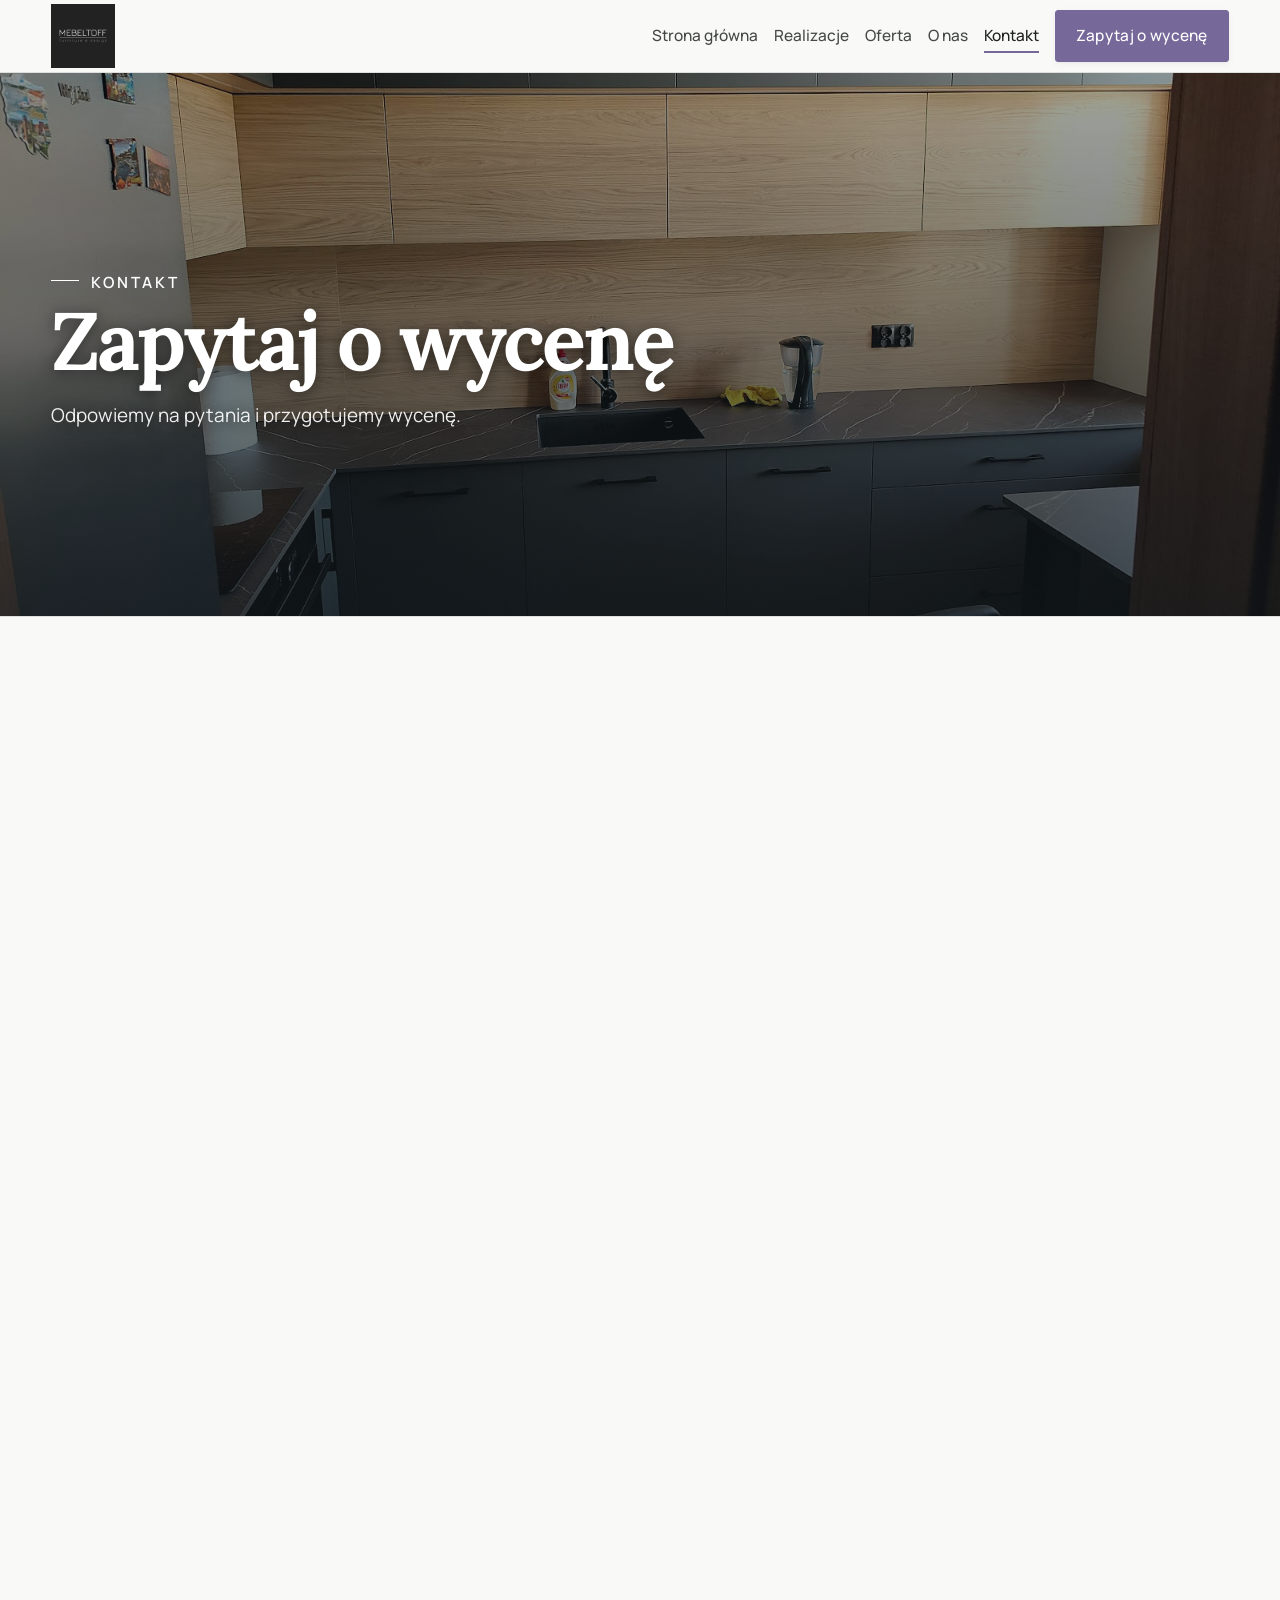
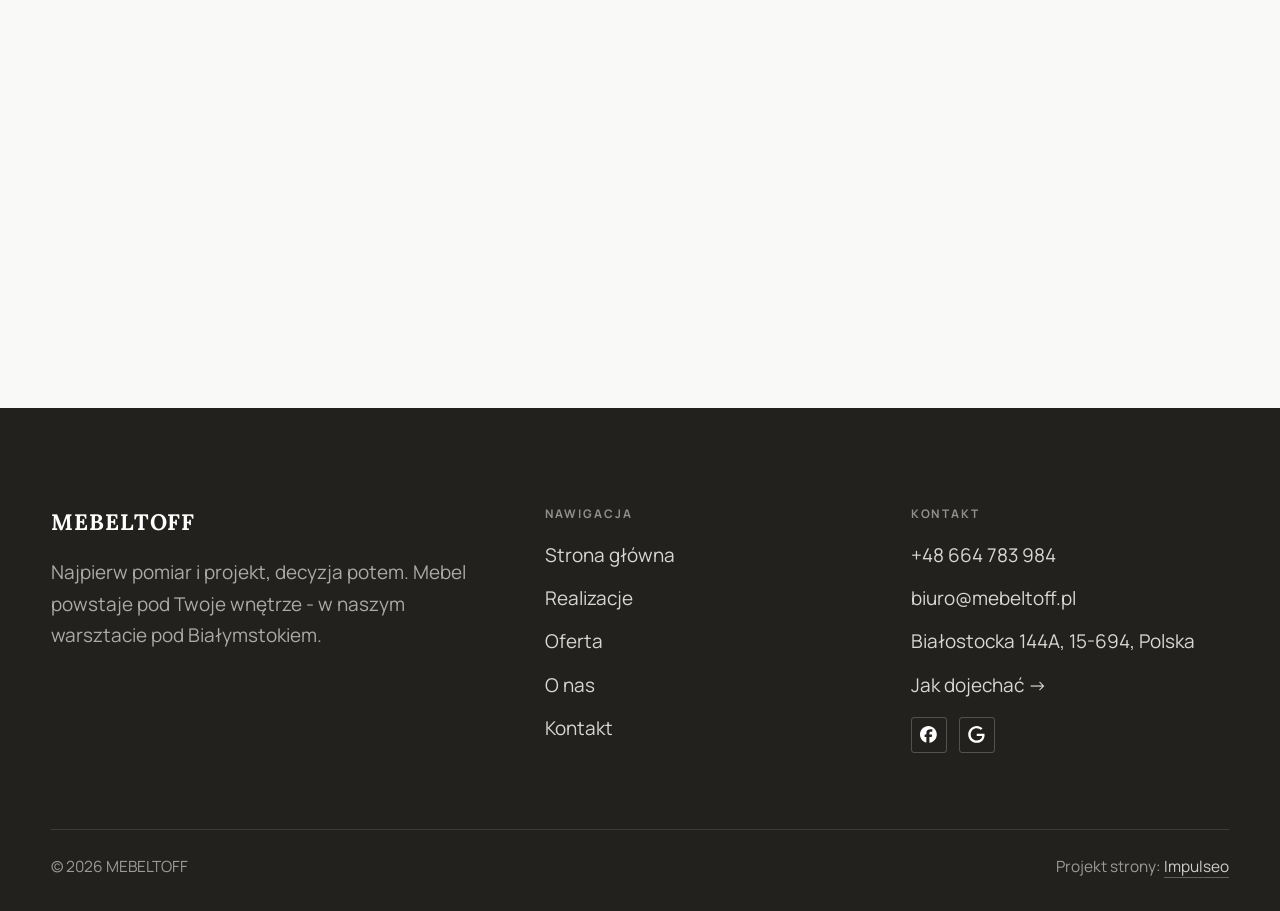
==== kontakt.html @ 390c5286 "Strona demo: mebeltoff" ====
<!DOCTYPE html>
<html lang="pl">
<head>
<meta charset="UTF-8">
<meta name="viewport" content="width=device-width, initial-scale=1.0">
<title>Kontakt - MEBELTOFF</title>
<meta name="description" content="Kontakt MEBELTOFF - Białostocka 144A, 15-694, Polska">
<link rel="canonical" href="https://kris20032.github.io/mebeltoff/kontakt.html">
<meta name="robots" content="noindex, nofollow">
<meta property="og:type" content="website">
<meta property="og:locale" content="pl_PL">
<meta property="og:site_name" content="MEBELTOFF">
<meta property="og:title" content="Kontakt - MEBELTOFF">
<meta property="og:description" content="Kontakt MEBELTOFF - Białostocka 144A, 15-694, Polska">
<meta property="og:url" content="https://kris20032.github.io/mebeltoff/kontakt.html">
<meta property="og:image" content="https://kris20032.github.io/mebeltoff/img/og.jpg">
<meta property="og:image:width" content="1200">
<meta property="og:image:height" content="630">
<meta name="twitter:card" content="summary_large_image">
<link rel="preconnect" href="https://fonts.googleapis.com">
<link rel="preconnect" href="https://fonts.gstatic.com" crossorigin>
<link href="https://fonts.googleapis.com/css2?family=Lora:wght@500;600;700&family=Manrope:wght@400;500;600&display=swap" rel="stylesheet">
<link rel="stylesheet" href="assets/styles.css?v=97962c90">
</head>
<body>

<header class="nav">
  <div class="wrap nav-inner">
    <a class="brand brand-has-logo" href="index.html"><img class="brand-logo" src="img/logo.jpg" alt="MEBELTOFF" width="720" height="720" decoding="async"></a>
    <nav class="nav-links">
      <a href="index.html">Strona główna</a>
      <a href="realizacje.html">Realizacje</a>
      <a href="oferta.html">Oferta</a>
      <a href="o-nas.html">O nas</a>
      <a href="kontakt.html" class="active" aria-current="page">Kontakt</a>
      <a href="kontakt.html" class="btn btn-accent">Zapytaj o wycenę</a>
    </nav>
    <button class="nav-toggle" aria-label="Menu"><span></span><span></span><span></span></button>
  </div>
</header>

<main>
<section class="pagehead">
  <img src="img/g2.jpg" alt="MEBELTOFF - Zapytaj o wycenę" width="1600" height="1200" decoding="async">
  <div class="wrap">
    <span class="eyebrow">Kontakt</span>
    <h1>Zapytaj o wycenę</h1>
    <p>Odpowiemy na pytania i przygotujemy wycenę.</p>
  </div>
</section>
<section>
  <div class="wrap contact-grid">
    <div class="reveal">
      <span class="eyebrow">Dane kontaktowe</span>
      <h2 style="margin:var(--space-4) 0 var(--space-6)">MEBELTOFF</h2>
      <div class="info-list">
        <div class="info-row"><div class="ic"><svg class="ico-tel" width="16" height="16" viewBox="0 0 24 24" fill="none" aria-hidden="true"><path d="M6.6 10.8a15.5 15.5 0 0 0 6.6 6.6l2.2-2.2a1 1 0 0 1 1-.24 11.4 11.4 0 0 0 3.6.58 1 1 0 0 1 1 1V20a1 1 0 0 1-1 1A17 17 0 0 1 3 4a1 1 0 0 1 1-1h3.5a1 1 0 0 1 1 1c0 1.25.2 2.46.58 3.6a1 1 0 0 1-.25 1l-2.23 2.2Z" fill="currentColor"/></svg></div><div><div class="lbl">Telefon</div><a class="val" href="tel:+48664783984">+48 664 783 984</a></div></div>
        <div class="info-row"><div class="ic"><svg class="ico-mail" width="16" height="16" viewBox="0 0 24 24" fill="none" aria-hidden="true"><rect x="3.2" y="5.5" width="17.6" height="13" rx="1.6" stroke="currentColor" stroke-width="1.6"/><path d="M4 7l8 6 8-6" stroke="currentColor" stroke-width="1.6" stroke-linecap="round" stroke-linejoin="round"/></svg></div><div><div class="lbl">E-mail</div><a class="val" href="mailto:biuro@mebeltoff.pl">biuro@mebeltoff.pl</a></div></div>
        <div class="info-row"><div class="ic"><svg class="ico-pin" width="16" height="16" viewBox="0 0 24 24" fill="none" aria-hidden="true"><path d="M12 21s7-6.1 7-11.5A7 7 0 0 0 5 9.5C5 14.9 12 21 12 21Z" stroke="currentColor" stroke-width="1.6" fill="none"/><circle cx="12" cy="9.5" r="2.4" fill="currentColor"/></svg></div><div><div class="lbl">Adres</div><div class="val">Białostocka 144A, 15-694, Polska</div></div></div>
        <div class="info-row"><div class="ic"><svg class="ico-clock" width="16" height="16" viewBox="0 0 24 24" fill="none" aria-hidden="true"><circle cx="12" cy="12" r="8.2" stroke="currentColor" stroke-width="1.6"/><path d="M12 7.5V12l3.2 1.9" stroke="currentColor" stroke-width="1.6" stroke-linecap="round"/></svg></div><div><div class="lbl">Godziny</div><div class="val" style="font-weight:500">Poniedziałek-piątek 8:00-15:00</div></div></div>
      </div>
    </div>
    <div class="reveal">
      <form class="form" action="https://formsubmit.co/biuro@mebeltoff.pl" method="POST">
        <input type="hidden" name="_subject" value="Zapytanie ze strony MEBELTOFF">
        <input type="hidden" name="_captcha" value="false">
        <input type="hidden" name="_template" value="table">
        <div class="fld"><label for="name">Imię / firma</label><input id="name" name="name" type="text" placeholder="np. Jan Kowalski" required></div>
        <div class="fld"><label for="email">E-mail</label><input id="email" name="email" type="email" placeholder="adres@email.pl" required></div>
        <div class="fld"><label for="phone">Telefon</label><input id="phone" name="phone" type="tel" placeholder="+48 ..."></div>
        <div class="fld"><label for="msg">Czego dotyczy zapytanie?</label><textarea id="msg" name="message" placeholder="Napisz krótko, w czym możemy pomóc" required></textarea></div>
        <button type="submit" class="btn btn-accent" style="width:100%;justify-content:center">Wyślij zapytanie <span class="arr">→</span></button>
        <p class="note">Wiadomość trafi bezpośrednio do nas. Można też zadzwonić: +48 664 783 984.</p>
      </form>
    </div>
  </div>
</section>
<section style="padding-top:0">
  <div class="wrap reveal">
    <iframe class="map" title="MEBELTOFF - Białystok" src="https://maps.google.com/maps?q=53.1733122%2C23.0428555&z=15&output=embed" loading="lazy" referrerpolicy="no-referrer-when-downgrade"></iframe>
  </div>
</section>
</main>

<footer>
  <div class="wrap">
    <div class="foot-grid">
      <div class="foot-brand">
        <div class="name">MEBELTOFF</div>
        <p>Najpierw pomiar i projekt, decyzja potem. Mebel powstaje pod Twoje wnętrze - w naszym warsztacie pod Białymstokiem.</p>
      </div>
      <div class="foot-col">
        <h4>Nawigacja</h4>
        <a href="index.html">Strona główna</a>
        <a href="realizacje.html">Realizacje</a>
        <a href="oferta.html">Oferta</a>
        <a href="o-nas.html">O nas</a>
        <a href="kontakt.html">Kontakt</a>
      </div>
      <div class="foot-col">
        <h4>Kontakt</h4>
        <a href="tel:+48664783984">+48 664 783 984</a>
        <a href="mailto:biuro@mebeltoff.pl">biuro@mebeltoff.pl</a>
        <p>Białostocka 144A, 15-694, Polska</p>
        <a href="https://maps.google.com/?cid=5600760773801730535&g_mp=Cidnb29nbGUubWFwcy5wbGFjZXMudjEuUGxhY2VzLlNlYXJjaFRleHQQAhgEIAA" target="_blank" rel="noopener">Jak dojechać →</a>
      <div class="foot-soc">
        <a class="soc" href="https://www.facebook.com/Mebeltoff/" target="_blank" rel="noopener" aria-label="Facebook - MEBELTOFF"><svg viewBox="0 0 24 24" aria-hidden="true" focusable="false"><path d="M9.101 23.691v-7.98H6.627v-3.667h2.474v-1.58c0-4.085 1.848-5.978 5.858-5.978.401 0 .955.042 1.468.103a8.68 8.68 0 0 1 1.141.195v3.325a8.623 8.623 0 0 0-.653-.036 26.805 26.805 0 0 0-.733-.009c-.707 0-1.259.096-1.675.309a1.686 1.686 0 0 0-.679.622c-.258.42-.374.995-.374 1.752v1.297h3.919l-.386 2.103-.287 1.564h-3.246v8.245C19.396 23.238 24 18.179 24 12.044c0-6.627-5.373-12-12-12s-12 5.373-12 12c0 5.628 3.874 10.35 9.101 11.647Z" fill="currentColor"/></svg></a>
        <a class="soc" href="https://maps.google.com/?cid=5600760773801730535&g_mp=Cidnb29nbGUubWFwcy5wbGFjZXMudjEuUGxhY2VzLlNlYXJjaFRleHQQAhgEIAA" target="_blank" rel="noopener" aria-label="Google - MEBELTOFF"><svg viewBox="0 0 24 24" aria-hidden="true" focusable="false"><path d="M12.48 10.92v3.28h7.84c-.24 1.84-.853 3.187-1.787 4.133-1.147 1.147-2.933 2.4-6.053 2.4-4.827 0-8.6-3.893-8.6-8.72s3.773-8.72 8.6-8.72c2.6 0 4.507 1.027 5.907 2.347l2.307-2.307C18.747 1.44 16.133 0 12.48 0 5.867 0 .307 5.387.307 12s5.56 12 12.173 12c3.573 0 6.267-1.173 8.373-3.36 2.16-2.16 2.84-5.213 2.84-7.667 0-.76-.053-1.467-.173-2.053H12.48z" fill="currentColor"/></svg></a>
      </div>
      </div>
    </div>
    <div class="foot-bot">
      <span>© 2026 MEBELTOFF</span>
      <span>Projekt strony: <a class="foot-credit" href="https://impulseo.pl" target="_blank" rel="noopener">Impulseo</a></span>
    </div>
  </div>
</footer>
<div class="sticky-reserve"><a class="sr-book" href="kontakt.html">Zapytaj o wycenę</a><a class="sr-call" href="tel:+48664783984" aria-label="Zadzwoń"><svg class="ico-tel" width="16" height="16" viewBox="0 0 24 24" fill="none" aria-hidden="true"><path d="M6.6 10.8a15.5 15.5 0 0 0 6.6 6.6l2.2-2.2a1 1 0 0 1 1-.24 11.4 11.4 0 0 0 3.6.58 1 1 0 0 1 1 1V20a1 1 0 0 1-1 1A17 17 0 0 1 3 4a1 1 0 0 1 1-1h3.5a1 1 0 0 1 1 1c0 1.25.2 2.46.58 3.6a1 1 0 0 1-.25 1l-2.23 2.2Z" fill="currentColor"/></svg></a></div>
<div class="demo-wazne" data-do="2026-11-24" data-cykl="3" hidden><svg class="dw-ico" width="13" height="13" viewBox="0 0 24 24" fill="none" aria-hidden="true"><circle cx="12" cy="12" r="8.6" stroke="currentColor" stroke-width="1.8"/><path d="M12 7.2V12l3.3 2" stroke="currentColor" stroke-width="1.8" stroke-linecap="round"/></svg><span class="dw-txt"></span></div>

<script src="assets/main.js"></script>
</body>
</html>
---- assets/styles.css ----
/* ============================================================
   STOLBASZ — premium, architektoniczny B2B fit-out
   Jasna paleta, zero brązu. System wg premium-web-craft.
   Projekt strony: Impulseo (impulseo.pl)
   ============================================================ */

:root{
  /* PALETA — jasna, architektoniczna, chłodna */
  --paper:#F3F1EC;          /* główne tło */
  --paper-2:#E6E3DB;        /* sekcje alternatywne (chłodny jasny szary) */
  --paper-3:#E6E3DB;        /* delikatne wypełnienia */
  --ink:#23211E;            /* tekst główny — chłodny grafit */
  --ink-soft:#43403A;       /* nagłówki drugorzędne */
  --muted:#87837A;          /* tekst poboczny */
  --line:rgba(35,33,30,.12);/* hairline */
  --accent:#8A6B3C;         /* stonowany petrol-slate — jedyny akcent */
  --accent-d:#6E5430;
  --accent-soft:rgba(138,107,60,.10);
  --dark:#23211E;           /* sekcje ciemne (stopka/CTA) */

  /* HOVER ZDJĘĆ — JEDEN standard dla całego silnika (decyzja K. 04.08.2026, artefakt z wariantami).
     AKTUALNE (K.+Szymon 09.08.2026, wybór z artefaktu 6 wariantów): zoom 1.05 przy 1.4s -
     przy tak długim czasie mocniejszy kadr NIE skacze, tylko „oddycha". Poprzedni standard
     (1.02 / .55s z 04.08) odbierany jako dynamiczny i szybki.
     Spoczynek lekko przygaszony, ale TYLKO tam, gdzie jest mysz (@media hover:hover) —
     na telefonie zdjęcia zostają w pełnej jasności. */
  --img-zoom:1.05;                   /* K.+Szymon 09.08: wariant F z artefaktu porównawczego */
  --img-rest:brightness(.95) saturate(.99);
  --img-hot:brightness(1.06) saturate(1.05);
  --img-dur:1.4s;                    /* K.+Szymon 09.08 (wariant F): powoli = elegancko */
  --img-ease:cubic-bezier(.16,.84,.44,1);  /* miękki ogon, efekt „oddychania" */

  /* ODSTĘPY — skala 4/8 */
  --space-1:4px; --space-2:8px; --space-3:12px; --space-4:16px; --space-5:24px;
  --space-6:32px; --space-7:48px; --space-8:64px; --space-9:96px; --space-10:128px;

  /* TYPOGRAFIA — fluid clamp() (skala podbita 16.07.2026: większe, czytelniejsze litery — uwaga Adama) */
  --text-sm:clamp(.9rem,.87rem + .12vw,1rem);
  --text-base:clamp(1.08rem,1.04rem + .18vw,1.2rem);
  --text-lg:clamp(1.24rem,1.15rem + .34vw,1.44rem);
  --text-h3:clamp(1.34rem,1.22rem + .55vw,1.66rem);
  --text-h2:clamp(2.1rem,1.66rem + 2.1vw,3.1rem);
  --text-h1:clamp(2.9rem,2.1rem + 4vw,5.1rem);

  /* PROMIENIE — architektoniczne, raczej ostre */
  --r-sm:3px; --r-md:6px; --r-lg:10px;

  /* RUCH */
  --ease:cubic-bezier(.25,.46,.45,.94); --dur:.24s;

  /* CIENIE — miękkie, warstwowe */
  --sh-sm:0 1px 2px rgba(16,24,32,.04), 0 2px 8px rgba(16,24,32,.05);
  --sh-md:0 2px 6px rgba(16,24,32,.05), 0 12px 28px -8px rgba(16,24,32,.12);
  --sh-lg:0 6px 14px rgba(16,24,32,.07), 0 26px 56px -18px rgba(16,24,32,.22);

  --hairline:1px solid var(--line);

  --font-display:'Lora',serif;
  --font-body:'Manrope',sans-serif;
}

*{box-sizing:border-box;margin:0;padding:0}
html{scroll-behavior:smooth}
body{
  font-family:var(--font-body);
  font-size:var(--text-base);
  line-height:1.65;
  color:var(--ink);
  background:var(--paper);
  -webkit-font-smoothing:antialiased;
  text-rendering:optimizeLegibility;
}
img{max-width:100%;height:auto;display:block}  /* height:auto = width/height z atrybutów trzyma proporcje (TOP#12) */
a{color:inherit;text-decoration:none}

.wrap{width:min(92%,1180px);margin-inline:auto}
section{padding-block:clamp(52px,6.5vw,96px)}

h1,h2,h3{font-family:var(--font-display);font-weight:700;line-height:1.08;letter-spacing:-.02em;color:var(--ink)}
h1{font-size:var(--text-h1);letter-spacing:-.035em}
h2{font-size:var(--text-h2);letter-spacing:-.025em}
h3{font-size:var(--text-h3)}
/* MIARA — długość wiersza. WCAG 2.2 SC 1.4.8: max 80 znaków; Butterick: 45–90.
   68ch daje realnie 72–78 znaków polskiego tekstu, czyli z zapasem pod granicą.
   Wcześniej limit miał TYLKO <p> — <li>, <blockquote> i <dd> nie miały żadnego,
   i to jedyny powód, dla którego 23 bloki na dwóch oddanych stronach jadą po
   83–106 znaków w wierszu (pomiar 07.08.2026, bramka `miara`).
   ⚠️ Listy i definicje ograniczamy TYLKO bez klasy: `ul`/`ol` z klasą to u nas
   układ (siatki kafli, menu), a nie tekst ciągły — tam miarę wyznacza układ. */
/* 60ch, nie 68ch (K. 10.08): po zmianie fontów na węższe kroje (DM Sans i spółka)
   w 68ch mieściło się ~90 znaków - bramka pikselowa słusznie zgłaszała przekroczenie
   granicy 80. Pomiar na żywej przeglądarce: 60ch = 90 znaków, 53ch = ~78 znaków, czyli normę WCAG 1.4.8. */
:root{ --miara:53ch }
p{max-width:min(100%,var(--miara))}
blockquote,
ul:not([class])>li, ol:not([class])>li,
dl:not([class])>dd{max-width:min(100%,var(--miara))}

/* ⚠️ Świadomie BEZ wyjątku `.tile p,.card p,.svc p{max-width:none}`, choć nasuwa się sam:
   te akapity BYŁY już ograniczone (stare `p{max-width:65ch}`), więc „wyjątek" nie odblokowałby
   niczego nowego — tylko ROZLUŹNIŁ stan sprzed zmiany na wszystkich demach naraz.
   `figcaption` żadna z reguł wyżej nie dotyczy, więc też nie potrzebuje zwolnienia. */

/* ŁAMANIE. `balance` wyrównuje długości wierszy w nagłówku, `pretty` pilnuje ostatniego
   wiersza akapitu, żeby nie został w nim jeden wyraz. Obsługiwane od Chrome 117 /
   Safari 17.5; starsze przeglądarki po prostu ignorują tę własność.
   `text-wrap:pretty` nie występowało dotąd ANI RAZ w silniku ani w repo klientów. */
h1,h2,h3,.lead,.lede{text-wrap:balance}
p,li,blockquote,dd{text-wrap:pretty}

.eyebrow{
  font-family:var(--font-body);
  font-size:var(--text-sm);
  font-weight:600;
  letter-spacing:.18em;
  text-transform:uppercase;
  color:var(--accent);
  display:inline-flex;align-items:center;gap:var(--space-3);
}
/* flex:none + margin-top = kreska trzyma się PIERWSZEJ linii. Wcześniej align-items:center
   centrowało ją względem całego bloku i przy zawinięciu (długi kicker typu
   „…WNĘTRZ · LESZNO · OD 2019") druga linia lądowała z brzydkim wcięciem. */
.eyebrow{align-items:flex-start}
.eyebrow>*,.eyebrow{text-wrap:balance}   /* dlugi kicker lamal sie na sierote typu samo „2019" w drugiej linii */
.eyebrow::before{content:"";width:28px;height:1px;background:var(--accent);display:inline-block;flex:none;margin-top:.62em}

.muted{color:var(--muted)}
.lead{font-size:var(--text-lg);line-height:1.55;color:var(--ink-soft);max-width:50ch}

/* ---------- BUTTONS ---------- */
.btn{
  display:inline-flex;align-items:center;gap:var(--space-2);
  font-weight:600;font-size:var(--text-sm);letter-spacing:.02em;
  padding:var(--space-4) var(--space-6);
  border-radius:var(--r-sm);
  transition:transform var(--dur) var(--ease),box-shadow var(--dur) var(--ease),background var(--dur) var(--ease);
  cursor:pointer;border:1px solid transparent;
}
.btn-accent{background:var(--accent);color:#fff;box-shadow:var(--sh-sm)}
.btn-accent:hover{background:var(--accent-d);transform:translateY(-2px);box-shadow:var(--sh-md)}
.btn-accent:active{transform:translateY(0);box-shadow:var(--sh-sm)}
.btn-ghost{background:transparent;color:var(--ink);border-color:var(--line)}
.btn-ghost:hover{border-color:var(--accent);color:var(--accent);transform:translateY(-2px)}
.btn-light{background:#fff;color:var(--ink);box-shadow:var(--sh-sm)}
.btn-light:hover{transform:translateY(-2px);box-shadow:var(--sh-md)}
.btn .arr{transition:transform var(--dur) var(--ease)}
.btn:hover .arr{transform:translateX(4px)}

/* ---------- NAV ---------- */
.nav{
  position:sticky;top:0;z-index:50;
  background:color-mix(in srgb,var(--paper) 88%,transparent);
  backdrop-filter:saturate(140%) blur(10px);
  border-bottom:var(--hairline);
}
.nav-inner{display:flex;align-items:center;justify-content:space-between;gap:var(--space-5);height:72px}
/* ANTY-NACHODZENIE (K. 05.08.2026): długa nazwa firmy + przycisk z pełnym numerem nie mieściły się w pasku
   i flex ściskał linki PONIŻEJ ich treści - "Kontakt" wchodził na ramkę "Zadzwoń +48 ...". Teraz ustępuje
   nazwa marki (skrót wielokropkiem), a menu i przycisk nigdy się nie kurczą ani nie zachodzą na siebie. */
.brand{display:flex;flex-direction:column;line-height:1;min-width:0;flex:0 1 auto}
.brand .name{font-family:var(--font-display);font-weight:800;font-size:1.35rem;letter-spacing:.04em;white-space:nowrap;overflow:hidden;text-overflow:ellipsis}
.brand .sub{font-size:.62rem;letter-spacing:.34em;text-transform:uppercase;color:var(--muted);margin-top:5px;white-space:nowrap;overflow:hidden;text-overflow:ellipsis}
.nav-links{display:flex;align-items:center;gap:var(--space-6);flex:0 0 auto}
.nav-links a{font-size:var(--text-sm);font-weight:500;color:var(--ink-soft);position:relative;padding-block:4px;white-space:nowrap;transition:color var(--dur) var(--ease)}
.nav-links a::after{content:"";position:absolute;left:0;bottom:0;width:0;height:1.5px;background:var(--accent);transition:width var(--dur) var(--ease)}
.nav-links a:hover,.nav-links a.active{color:var(--ink)}
.nav-links a:hover::after,.nav-links a.active::after{width:100%}
.nav-links .btn{padding:var(--space-2) var(--space-5)}
/* przyciski w nav: właściwy kolor (przebij .nav-links a) + bez podkreślenia */
.nav-links a.btn-accent{color:#fff}
.nav-links a.btn-ghost,.nav-links a.btn-light{color:var(--ink)}
/* CTA w pasku: NIE podkreślenie spod linków menu, ale ten sam przelatujący błysk,
   co na wszystkich innych przyciskach (zgłoszenie K. 13.08.2026 - „na hero jest efekt
   światła przechodzącego przez przycisk, na navbarze go nie ma, a mają być identyczne").
   Reguła `.nav-links a::after` jest silniejsza od `.btn::after`, więc trzeba jej
   geometrię wyzerować i wpisać połysk z nazwy - samo `display:none` gasiło efekt. */
.nav-links a.btn::after{
  display:block;content:"";position:absolute;inset:0;z-index:-1;pointer-events:none;
  width:auto;height:auto;border-radius:inherit;   /* kasuje geometrię podkreślenia (width:0;height:1.5px) */
  background:linear-gradient(100deg,transparent 32%,rgba(255,255,255,.20) 50%,transparent 68%);
  translate:-120% 0}
@media (prefers-reduced-motion:no-preference){
  .nav-links a.btn:hover::after{translate:120% 0;transition:translate .75s var(--mt-ease,cubic-bezier(.16,.84,.44,1))}
}
.nav-toggle{display:none;background:none;border:none;cursor:pointer;flex-direction:column;gap:5px;padding:8px}
.nav-toggle span{width:24px;height:2px;background:var(--ink);transition:var(--dur)}
/* Ciasny zakres MIĘDZY menu mobilnym a pełnym pulpitem: zbijamy odstępy i nazwę marki,
   żeby wszystko zmieściło się naturalnie, zanim w ogóle dojdzie do skracania wielokropkiem. */
@media(max-width:1280px) and (min-width:921px){
  .nav-links{gap:var(--space-4)}
  .nav-links .btn{padding:var(--space-2) var(--space-4)}
  .brand .name{font-size:1.15rem}
}

/* ---------- HERO (split) ---------- */
.hero{position:relative;overflow:hidden;border-bottom:var(--hairline)}
.hero-grid{display:grid;grid-template-columns:1.05fr .95fr;gap:clamp(24px,4vw,60px);align-items:center;
  padding-block:clamp(36px,4.5vw,64px)}
.hero-copy .eyebrow{margin-bottom:var(--space-5)}
.hero-copy h1{margin-bottom:var(--space-5)}
.hero-copy .lead{margin-bottom:var(--space-7)}
.hero-actions{display:flex;flex-wrap:wrap;gap:var(--space-4)}
.hero-art{position:relative;aspect-ratio:4/3;border-radius:var(--r-lg);overflow:hidden;box-shadow:var(--sh-lg)}
.hero-art img{width:100%;height:100%;object-fit:cover}
.hero-art::after{content:"";position:absolute;inset:0;background:linear-gradient(180deg,transparent 55%,rgba(18,24,28,.28))}
.hero-badge{position:absolute;left:var(--space-5);bottom:var(--space-5);z-index:2;
  background:rgba(252,252,251,.94);backdrop-filter:blur(4px);
  border-radius:var(--r-md);padding:var(--space-4) var(--space-5);box-shadow:var(--sh-md);max-width:78%}
.hero-badge strong{display:block;font-family:var(--font-display);font-size:1rem;letter-spacing:-.01em}
.hero-badge span{font-size:var(--text-sm);color:var(--muted)}

/* ---------- HERO duży / kinowy (strona główna) ---------- */
.hero-cine{position:relative;min-height:clamp(560px,82vh,840px);min-height:clamp(560px,82svh,840px);display:flex;align-items:center;overflow:hidden;border-bottom:var(--hairline)}
.hero-cine>img{position:absolute;inset:0;width:100%;height:100%;object-fit:cover;z-index:0}
.hero-cine::after{content:"";position:absolute;inset:0;z-index:1;
  background:linear-gradient(95deg,rgba(13,18,23,.86) 0%,rgba(13,18,23,.64) 32%,rgba(13,18,23,.24) 62%,rgba(13,18,23,.04) 100%)}
.hero-cine .wrap{position:relative;z-index:2;padding-block:var(--space-8)}
.hero-cine .hero-copy{max-width:660px}
.hero-cine .eyebrow{color:#fff;margin-bottom:var(--space-5)}
.hero-cine .eyebrow::before{background:#fff}
.hero-cine h1{color:#fff;margin-bottom:var(--space-5);font-size:clamp(2.9rem,2rem + 4.4vw,5.2rem);text-wrap:balance}
.hero-cine .lead{color:rgba(255,255,255,.92);max-width:48ch;margin-bottom:var(--space-7)}
.hero-cine .hero-actions{display:flex;flex-wrap:wrap;gap:var(--space-4)}
/* NISKIE OKNO (laptop z dokiem i paskami przeglądarki ma ~700-780 px wysokości widoku):
   H1 do 5.2rem + długi lead nie mieściły się i przyciski wypadały POD krawędź ekranu -
   klient widział stronę bez ani jednego CTA. Skalujemy w dół, zamiast przycinać treść. */
@media(min-width:821px) and (max-height:820px){
  .hero-cine{min-height:clamp(520px,94svh,780px)}
  .hero-cine .wrap{padding-block:var(--space-6)}
  .hero-cine h1{font-size:clamp(2.2rem,1.5rem + 2.6vw,3.6rem);margin-bottom:var(--space-4)}
  .hero-cine .eyebrow{margin-bottom:var(--space-4)}
  .hero-cine .lead{margin-bottom:var(--space-5);max-width:44ch}
}
@media(max-width:680px){
  .hero-cine{min-height:clamp(520px,76vh,640px);min-height:clamp(520px,76svh,640px);align-items:flex-end}
  .hero-cine::after{background:linear-gradient(0deg,rgba(13,18,23,.9) 6%,rgba(13,18,23,.45) 55%,rgba(13,18,23,.25) 100%)}
  .hero-cine .wrap{padding-bottom:var(--space-9)}
  /* TELEFON (~90% oglądających): lead potrafił zająć 8 linii i zepchnąć CTA poza pierwszy ekran.
     Zwężamy interlinię i skalę - treści nie ucinamy, bo to ona sprzedaje. */
  .hero-cine .lead{font-size:.98rem;line-height:1.5;margin-bottom:var(--space-5)}
  .hero-cine .eyebrow{font-size:.72rem;letter-spacing:.13em;margin-bottom:var(--space-4)}
  .hero-cine .eyebrow::before{width:20px}
  .hero-cine h1{margin-bottom:var(--space-4)}
}

/* full-bleed hero variant (podstrony) */
.pagehead{position:relative;min-height:46vh;min-height:46svh;display:flex;align-items:flex-end;overflow:hidden;border-bottom:var(--hairline)}
.pagehead img{position:absolute;inset:0;width:100%;height:100%;object-fit:cover}
/* 10.08.2026 (decyzja K.): mocniejsze przyciemnienie + cień pod tekstem. Bramka mierzyła na
   nagłówkach podstron 3,38-3,43:1 przy wymaganych 4,5 — jasne zdjęcie (hala, śnieg, niebo)
   podchodziło pod biały tekst. Zdjęcia klientów są różne, więc kontrast musi dawać WARSTWA,
   a nie szczęśliwy dobór kadru. */
.pagehead::after{content:"";position:absolute;inset:0;background:linear-gradient(180deg,rgba(18,24,28,.40),rgba(18,24,28,.76))}
.pagehead .wrap{position:relative;z-index:2;padding-block:var(--space-9);color:#fff}
.pagehead h1{color:#fff;max-width:18ch;text-shadow:0 2px 16px rgba(0,0,0,.55)}
.pagehead .eyebrow{color:#fff}
.pagehead .eyebrow::before{background:#fff}
.pagehead p{color:rgba(255,255,255,.92);margin-top:var(--space-4);max-width:54ch;text-shadow:0 1px 12px rgba(0,0,0,.5)}

/* ---------- STRIP (pasek skrótów / liczby) ---------- */
.strip{background:var(--dark);color:#fff}
/* PASEK HASEŁ — standard 04.08.2026 (decyzja K.): 5 haseł w JEDNYM rzędzie, tekst WYŚRODKOWANY,
   węższe marginesy boczne niż reszta strony (pasek ma iść szerzej), równe wysokości kolumn. */
.strip .wrap{width:min(96%,1440px);display:grid;grid-template-columns:repeat(5,1fr);
  gap:var(--space-5);padding-block:var(--space-7);align-items:stretch}
.strip .item .k{font-family:var(--font-display);font-size:clamp(1.05rem,.82rem + .85vw,1.55rem);
  font-weight:800;letter-spacing:-.02em;color:#fff;line-height:1.18;text-wrap:balance}
.strip .item .v{font-size:var(--text-sm);color:rgba(255,255,255,.66);margin-top:var(--space-2);line-height:1.4}
.strip .item{border-left:2px solid var(--accent);padding-inline:var(--space-4);
  text-align:center;display:flex;flex-direction:column;justify-content:center}
/* liczba kolumn = liczba haseł, żeby ostatnie nie zostawało samo w drugim rzędzie.
   Klasę n-N nadaje multipage.py; domyślnie (bez klasy) pasek jest 5-kolumnowy. */
.strip.n-2 .wrap{grid-template-columns:repeat(2,1fr)}
.strip.n-3 .wrap{grid-template-columns:repeat(3,1fr)}
.strip.n-4 .wrap{grid-template-columns:repeat(4,1fr);gap:var(--space-6)}
.strip.n-4 .item .k{font-size:clamp(1.3rem,1rem + 1.1vw,2rem)}
.strip.n-6 .wrap{grid-template-columns:repeat(6,1fr);gap:var(--space-4)}
.strip.n-6 .item .k{font-size:clamp(.98rem,.8rem + .7vw,1.35rem)}
/* równe łamanie: zamiast "długa linia + jedno słowo" obie linie zbliżonej długości */
.strip .item .k{text-wrap:balance}

/* ---------- SECTION HEAD ---------- */
.head{max-width:48rem;margin-bottom:var(--space-8)}
.head.center{margin-inline:auto;text-align:center}
.head .eyebrow{margin-bottom:var(--space-4)}
.head h2{margin-bottom:var(--space-4)}
.head p{color:var(--muted);font-size:var(--text-lg);line-height:1.55}
.head.center p{margin-inline:auto}

/* ---------- INTRO SPLIT ---------- */
.split{display:grid;grid-template-columns:.92fr 1.08fr;gap:clamp(28px,5vw,80px);align-items:center}
.split.rev{grid-template-columns:1.08fr .92fr}
.split.rev .split-art{order:-1}
.split-art{position:relative;aspect-ratio:5/4;border-radius:var(--r-lg);overflow:hidden;box-shadow:var(--sh-lg)}
.split-art img{width:100%;height:100%;object-fit:cover}
.split-copy h2{margin-bottom:var(--space-5)}
.split-copy p+p{margin-top:var(--space-4)}
.split-copy .btn{margin-top:var(--space-6)}

/* ---------- SERVICES (zakres) ---------- */
.svc-grid{display:grid;grid-template-columns:repeat(auto-fit,minmax(280px,1fr));gap:var(--space-5)}
.svc{background:#fff;border:var(--hairline);border-radius:var(--r-md);padding:var(--space-7) var(--space-6);
  transition:transform var(--dur) var(--ease),box-shadow var(--dur) var(--ease),border-color var(--dur) var(--ease);
  position:relative;overflow:hidden}
.svc::before{content:"";position:absolute;left:0;top:0;width:3px;height:0;background:var(--accent);transition:height var(--dur) var(--ease)}
.svc:hover{transform:translateY(-4px);box-shadow:var(--sh-md);border-color:transparent}
.svc:hover::before{height:100%}
.svc .ic{font-family:var(--font-display);font-size:.8rem;font-weight:700;letter-spacing:.12em;color:var(--accent);margin-bottom:var(--space-4)}
.svc h3{margin-bottom:var(--space-3);font-size:1.22rem}
.svc p{color:var(--muted);font-size:var(--text-base);line-height:1.6}

/* big detailed service rows */
.svc-row{display:grid;grid-template-columns:.8fr 1.2fr;gap:clamp(20px,4vw,60px);align-items:center;padding-block:var(--space-8)}
.svc-row+.svc-row{border-top:var(--hairline)}
.svc-row.rev{grid-template-columns:1.2fr .8fr}
/* Naprzemienny układ wierszy oferty: co drugi wiersz ma zdjęcie po PRAWEJ.
   Było `order:-1` — martwy kod, bo zdjęcie i tak jest pierwszym dzieckiem w HTML,
   więc wszystkie wiersze wyglądały identycznie (zdjęcie zawsze z lewej), a `rev`
   zmieniało tylko szerokość kolumn. Znalezione 29.07.2026 przy różnicowaniu kierunków
   animacji (pomiar pozycji: art.mid 390/502 przy row.mid 756 — zawsze lewa strona). */
.svc-row.rev .svc-row-art{order:2}
.svc-row-art{aspect-ratio:4/3;border-radius:var(--r-md);overflow:hidden;box-shadow:var(--sh-md)}
.svc-row-art img{width:100%;height:100%;object-fit:cover}
.svc-row h3{font-size:1.5rem;margin-bottom:var(--space-4)}
.svc-row .num{font-family:var(--font-display);font-size:.85rem;font-weight:700;letter-spacing:.14em;color:var(--accent);display:block;margin-bottom:var(--space-3)}
.svc-row ul{list-style:none;margin-top:var(--space-4);display:flex;flex-direction:column;gap:var(--space-2)}
.svc-row li{position:relative;padding-left:var(--space-5);color:var(--muted);font-size:var(--text-base)}
.svc-row li::before{content:"";position:absolute;left:0;top:.62em;width:8px;height:1px;background:var(--accent)}

/* ---------- GALLERY (realizacje) ---------- */
.gallery{display:grid;grid-template-columns:repeat(12,1fr);gap:var(--space-4);grid-auto-rows:200px}
/* GALERIA MASONRY — pionowe zdjęcia (portrety beauty/wellness) bez przycinania: kolumny, height auto */
.gallery-masonry{column-count:3;column-gap:var(--space-4)}
@media(max-width:900px){.gallery-masonry{column-count:2}}
@media(max-width:560px){.gallery-masonry{column-count:1}}
.gallery-masonry .m-tile{break-inside:avoid;margin:0 0 var(--space-4);padding:0;position:relative;overflow:hidden;border-radius:var(--r-md);border:1px solid var(--line)}
.gallery-masonry .m-tile img{width:100%;height:auto;display:block}
.gallery-masonry .m-tile .cap{position:absolute;left:0;right:0;bottom:0;padding:var(--space-4);color:#fff;background:linear-gradient(0deg,rgba(0,0,0,.55),transparent);font-size:var(--text-sm)}
.gallery-masonry .m-tile .cap small{display:block;font-weight:400;opacity:.78;letter-spacing:.04em;text-transform:uppercase;font-size:.66rem;margin-top:3px}
.tile{position:relative;overflow:hidden;border-radius:var(--r-md);box-shadow:var(--sh-sm);
  transition:transform var(--dur) var(--ease),box-shadow var(--dur) var(--ease)}
.tile img{width:100%;height:100%;object-fit:cover;
  transition:transform var(--img-dur) var(--img-ease),filter var(--img-dur) var(--img-ease)}
.tile:hover{box-shadow:var(--sh-md)}
.tile .cap{position:absolute;left:0;right:0;bottom:0;padding:var(--space-5) var(--space-4) var(--space-4);
  /* mocniejszy spad + cien pod tekstem: na JASNYCH zdjeciach klienta (biale fronty, sciany)
     slaby gradient dawal kontrast ~1.5:1 zamiast wymaganych 3.6:1 (bramka wygladu, 10.08.2026) */
  background:linear-gradient(transparent 10%,rgba(18,24,28,.55) 40%,rgba(18,24,28,.88) 68%,rgba(18,24,28,.99));color:#fff;
  text-shadow:0 1px 2px rgba(0,0,0,.85),0 2px 10px rgba(0,0,0,.55);
  font-size:var(--text-sm);font-weight:600;letter-spacing:.01em;
  opacity:0;transform:translateY(8px);transition:var(--dur) var(--ease)}
.tile:hover .cap{opacity:1;transform:translateY(0)}
.tile .cap small{display:block;font-weight:400;opacity:.78;letter-spacing:.04em;text-transform:uppercase;font-size:.66rem;margin-top:3px}
/* bento spans */
.t-wide{grid-column:span 6}
.t-tall{grid-column:span 6;grid-row:span 2}
.t-std{grid-column:span 6}
.t-third{grid-column:span 4}
.t-two3{grid-column:span 8}

/* ---------- TRUST / WIARYGODNOŚĆ ---------- */
.trust{background:var(--paper-2)}
.trust-grid{display:grid;grid-template-columns:repeat(auto-fit,minmax(240px,1fr));gap:var(--space-5);margin-top:var(--space-7)}
.trust-card{background:#fff;border-radius:var(--r-md);padding:var(--space-7) var(--space-6);box-shadow:var(--sh-sm);border-top:3px solid var(--accent)}
.trust-card .big{font-family:var(--font-display);font-size:clamp(1.8rem,1.3rem + 1.6vw,2.6rem);font-weight:800;letter-spacing:-.02em;color:var(--ink);line-height:1}
.trust-card h3{font-size:1.12rem;margin:var(--space-3) 0 var(--space-2)}
.trust-card p{color:var(--muted);font-size:var(--text-base);line-height:1.55}

/* ---------- CTA band ---------- */
.cta{background:var(--dark);color:#fff;position:relative;overflow:hidden}
/* telefon w CTA: na ciemnym tle biały (domyślnie), rodziny z JASNYM tłem CTA
   nadpisują to u siebie - wcześniej kolor siedział w stylu inline i wygrywał z rodziną. */
.cta .btn-ghost-cta{color:#fff;border-color:rgba(255,255,255,.3)}
.cta .wrap{display:grid;grid-template-columns:1.4fr .6fr;gap:var(--space-7);align-items:center;position:relative;z-index:2}
.cta h2{color:#fff;max-width:20ch}
.cta p{color:rgba(255,255,255,.74);margin-top:var(--space-4)}
.cta-actions{display:flex;flex-direction:column;gap:var(--space-3);align-items:flex-start}
.cta::before{content:"";position:absolute;right:-80px;top:-80px;width:360px;height:360px;border-radius:50%;
  background:radial-gradient(circle,var(--accent-soft),transparent 70%)}

/* ---------- CONTACT ---------- */
.contact-grid{display:grid;grid-template-columns:.85fr 1.15fr;gap:clamp(28px,4vw,56px);align-items:start}
.info-list{display:flex;flex-direction:column;gap:var(--space-2)}
.info-row{display:flex;gap:var(--space-4);align-items:flex-start;padding-block:var(--space-4);border-bottom:var(--hairline)}
.info-row .ic{flex:none;width:42px;height:42px;display:grid;place-items:center;border-radius:50%;
  background:var(--accent-soft);color:var(--accent);font-size:1.05rem}
.info-row .lbl{font-size:.72rem;letter-spacing:.14em;text-transform:uppercase;color:var(--muted)}
.info-row .val{font-weight:600;font-size:var(--text-base);margin-top:2px}
.info-row a.val:hover{color:var(--accent)}
.map{border:none;border-radius:var(--r-lg);box-shadow:var(--sh-md);width:100%;height:100%;min-height:380px;filter:grayscale(.2) contrast(1.02)}
.form{background:#fff;border:var(--hairline);border-radius:var(--r-lg);padding:clamp(24px,3vw,40px);box-shadow:var(--sh-sm)}
.form .fld{margin-bottom:var(--space-5)}
.form label{display:block;font-size:var(--text-sm);font-weight:600;margin-bottom:var(--space-2)}
.form input,.form textarea{width:100%;font-family:inherit;font-size:var(--text-base);color:var(--ink);
  padding:var(--space-4);border:var(--hairline);border-radius:var(--r-sm);background:var(--paper);transition:border-color var(--dur)}
.form input:focus,.form textarea:focus{outline:none;border-color:var(--accent);background:#fff}
.form textarea{resize:vertical;min-height:120px}
.form .note{font-size:var(--text-sm);color:var(--muted);margin-top:var(--space-3)}

/* ---------- FOOTER ---------- */
footer{background:var(--dark);color:#fff;padding-block:var(--space-9) var(--space-6)}
.foot-grid{display:grid;grid-template-columns:1.4fr 1fr 1fr;gap:var(--space-7);margin-bottom:var(--space-8)}
.foot-brand .name{font-family:var(--font-display);font-weight:800;font-size:1.4rem;letter-spacing:.04em}
.foot-brand p{color:rgba(255,255,255,.62);margin-top:var(--space-4);font-size:var(--text-base);max-width:38ch}
.foot-col h4{font-size:.74rem;letter-spacing:.16em;text-transform:uppercase;color:rgba(255,255,255,.5);margin-bottom:var(--space-4)}
.foot-col a,.foot-col p{display:block;color:rgba(255,255,255,.82);font-size:var(--text-base);margin-bottom:var(--space-3)}
.foot-col a:hover{color:#fff}
.foot-bot{border-top:1px solid rgba(255,255,255,.12);padding-top:var(--space-5);display:flex;justify-content:space-between;flex-wrap:wrap;gap:var(--space-3);
  font-size:var(--text-sm);color:rgba(255,255,255,.55)}
.foot-bot a:hover{color:#fff}
/* Podpis w stopce = klikalny link do impulseo.pl (31.07.2026). Ma być WIDOCZNIE klikalny,
   ale nie krzyczeć - stąd sam kolor jaśniejszy + delikatne podkreślenie na najeździe. */
.foot-bot a.foot-credit{color:rgba(255,255,255,.78);text-decoration:none;border-bottom:1px solid rgba(255,255,255,.28)}
.foot-bot a.foot-credit:hover{color:#fff;border-bottom-color:#fff}

/* ---------- REVEAL ---------- */
.reveal{opacity:0;transform:translateY(22px);transition:opacity .6s var(--ease),transform .6s var(--ease)}
.reveal.in{opacity:1;transform:none}

/* ---------- RESPONSIVE ---------- */
@media(max-width:920px){
  .hero-grid,.split,.split.rev,.svc-row,.svc-row.rev,.cta .wrap,.contact-grid,.foot-grid{grid-template-columns:1fr}
  .split.rev .split-art,.svc-row.rev .svc-row-art{order:0}
  .hero-art{aspect-ratio:16/10;max-height:420px}
  .strip .wrap,.strip.n-2 .wrap,.strip.n-3 .wrap,.strip.n-4 .wrap,.strip.n-6 .wrap{grid-template-columns:repeat(2,1fr);gap:var(--space-6)}
  .strip .item .k,.strip.n-6 .item .k{font-size:clamp(1.3rem,1.1rem + 1vw,2rem)}
  .gallery{grid-auto-rows:180px}
  .t-wide,.t-tall,.t-std,.t-third,.t-two3{grid-column:span 6}
  .t-tall{grid-row:span 1}
  .cta-actions{flex-direction:row;flex-wrap:wrap}
  .foot-grid{gap:var(--space-6)}
}
@media(max-width:680px){
  .nav-links{position:fixed;inset:72px 0 auto 0;background:var(--paper);flex-direction:column;align-items:stretch;
    gap:0;padding:var(--space-4) 6%;border-bottom:var(--hairline);box-shadow:var(--sh-md);
    transform:translateY(-120%);transition:transform var(--dur) var(--ease)}
  .nav-links.open{transform:translateY(0)}
  .nav-links a{padding-block:var(--space-4);border-bottom:var(--hairline)}
  .nav-links .btn{margin-top:var(--space-3);justify-content:center}
  .nav-toggle{display:flex}
  .strip .wrap,.strip.n-2 .wrap,.strip.n-3 .wrap,.strip.n-4 .wrap,.strip.n-6 .wrap{grid-template-columns:1fr}
  .gallery{grid-template-columns:repeat(6,1fr)}
  .foot-grid{grid-template-columns:1fr}
}
@media(prefers-reduced-motion:reduce){
  /* audyt 09.08 TOP#14: samo skrócenie duration przy animacji INFINITE = stroboskop
     (pętla .01ms miga ekranem); iteration-count:1 gasi pętlę naprawdę. Pseudoelementy
     też - tła hero (gastro/studio) animują ::before/img, blanket na * ich nie łapał. */
  *,*::before,*::after{animation-duration:.01ms!important;animation-iteration-count:1!important;animation-delay:0s!important;transition:none!important}
  .reveal{opacity:1!important;transform:none!important}
  html{scroll-behavior:auto}
}

/* ============================================================
   PREMIUM LAYER — destylat deep-researchu branż (anty-AI, spokój).
   Zmienne STOLBASZ (--accent/--ink/--paper/--line/--dark). Ruch ledwo
   zauważalny, krzywa cubic-bezier(.16,.84,.44,1); prefers-reduced-motion
   pokryte blanketem wyżej. Karty hairline zamiast cieni = #1 sygnał „nie-AI".
   ============================================================ */

/* więcej oddechu między sekcjami (liderzy: 110-130px) */
section{padding-block:clamp(64px,8vw,128px)}

/* 1) Aksamitny reveal — dłuższa, miękka krzywa zamiast „skoku" */
.reveal{transition:opacity .9s cubic-bezier(.16,.84,.44,1),transform .9s cubic-bezier(.16,.84,.44,1);will-change:opacity,transform}
/* stagger TYLKO w galerii (tam pozycja = porządek dzieci) */
.gallery .reveal:nth-child(2){transition-delay:.07s}
.gallery .reveal:nth-child(3){transition-delay:.14s}
.gallery .reveal:nth-child(4){transition-delay:.21s}
.gallery .reveal:nth-child(5){transition-delay:.28s}
.gallery .reveal:nth-child(6){transition-delay:.35s}

/* 2) Hero STATYCZNY na .hero-cine — Ken Burns CAŁKIEM WYŁĄCZONY 26.06 (3. zgłoszenie Szymona).
   GENEZA: animowanie scale na <img> hero z teksturami (cegły/framugi) re-samplinguje obraz
   klatka po klatce → na części ekranów drobne drganie/shimmer = „heroshot się trzęsie".
   translateY usunięto wcześniej, scale-only + will-change/GPU NIE wystarczyły do GWARANCJI gładkości.
   Krzysztof zażądał pewności („make sure, że błąd się nie pojawi") > efekt. Zero animacji = 0% drgania.
   Delikatny zoom zostaje TYLKO w pełnoekranowych hero gastro/studio (hg-bg/hs-bg — tło, inny
   mechanizm, chwalone, nigdy nie zgłaszane). NIE wracać do KB na .hero-cine bez realnego testu
   na sprzęcie klienta — to ryzyko regresji „trzęsienia”. */
/* BEZPIECZNY "wow" na hero = jednorazowy FADE-IN (opacity), nie zoom.
   opacity nie dotyka bitmapy → gładkie na KAŻDYM zdjęciu/ekranie/GPU, zero ryzyka migotania.
   Geometryczny ruch (scale/translate) na .hero-cine jest ZAKAZANY (bramka pilnuje). */
@keyframes heroFade{from{opacity:0}to{opacity:1}}
.hero-cine>img{transform:none;animation:heroFade 1.1s ease-out both}

/* 3) Akcentowy hairline pod nagłówkiem sekcji, który „rysuje się" przy wejściu */
.head h2{position:relative;padding-bottom:18px}
.head h2::after{content:"";position:absolute;left:0;bottom:0;height:1px;width:0;background:var(--accent);transition:width 1s cubic-bezier(.16,.84,.44,1) .15s}
.head.center h2::after{left:50%;transform:translateX(-50%)}
.head.reveal.in h2::after,.head.center.reveal.in h2::after{width:54px}

/* 4) Karty HAIRLINE zamiast cieni/zaokrągleń (najmocniejszy anty-AI detal) */
.svc{background:transparent;border:1px solid var(--line);border-radius:var(--r-sm);box-shadow:none}
.svc:hover{box-shadow:none;border-color:var(--accent);transform:translateY(-3px)}
.trust-card{background:transparent;box-shadow:none;border:1px solid var(--line);border-top:2px solid var(--accent);border-radius:var(--r-sm)}
.tile{box-shadow:none;border-radius:var(--r-sm)}
.tile:hover{box-shadow:none}

/* 5) Sticky-nav kondensuje się po przewinięciu (sygnał dopracowania) */
.nav{transition:box-shadow .4s ease,background .4s ease}
.nav.is-stuck{box-shadow:0 1px 0 var(--line),0 14px 30px -24px rgba(0,0,0,.45)}
.nav-inner{transition:height .35s var(--ease)}
.nav.is-stuck .nav-inner{height:60px}

/* 6) MANIFESTO — pełnoekranowy cytat-bohater (zastępuje generyczne „Dlaczego my") */
.manifesto{background:var(--paper-2);text-align:center}
.manifesto .wrap{max-width:60rem}
.manifesto p{font-family:var(--font-display);font-style:italic;font-size:clamp(1.6rem,1rem + 2.4vw,2.8rem);line-height:1.32;color:var(--ink-soft);margin-inline:auto;max-width:26ch;position:relative;padding-top:var(--space-8)}
.manifesto p::before{content:"";position:absolute;top:0;left:50%;transform:translateX(-50%);width:54px;height:1px;background:var(--accent)}
.manifesto p span{color:var(--accent);font-style:italic}

/* 7) GATEWAYS — 3 duże bramy-zdjęcia (zamiast paska menu usług) */
.gateways{display:grid;grid-template-columns:repeat(3,1fr);gap:var(--space-4)}
.gateway{position:relative;aspect-ratio:3/4;overflow:hidden;border-radius:var(--r-sm);display:block}
.gateway img{width:100%;height:100%;object-fit:cover;
  transition:transform var(--img-dur) var(--img-ease),filter var(--img-dur) var(--img-ease)}
.gateway::after{content:"";position:absolute;inset:0;background:linear-gradient(180deg,transparent 38%,rgba(18,24,28,.74))}
/* ===== HOVER ZDJĘĆ — jedno miejsce dla WSZYSTKICH kafli ze zdjęciem (K. 04.08.2026) ===== */
@media(hover:hover){
  .tile img,.gateway img,.m-tile img{filter:var(--img-rest)}
  .tile:hover img,
  .gateway:hover img,
  .m-tile:hover img{transform:scale(var(--img-zoom));filter:var(--img-hot)}
}
.m-tile img{transition:transform var(--img-dur) var(--img-ease),filter var(--img-dur) var(--img-ease)}
.gateway .g-ttl{position:absolute;left:0;right:0;bottom:0;z-index:2;padding:var(--space-6) var(--space-5);color:#fff;font-family:var(--font-display);font-size:1.45rem;letter-spacing:-.01em;line-height:1.15}
.gateway .g-ttl small{display:block;font-family:var(--font-body);font-size:var(--text-sm);font-weight:400;opacity:.82;letter-spacing:.03em;margin-top:5px}
@media(max-width:760px){.gateways{grid-template-columns:1fr}.gateway{aspect-ratio:16/10}}

/* 8) LOGO klienta w nagłówku (gdy podane --logo) */
/* 52px domyślnie (feedback Bartka 06.07.2026: 40px ginęło, uwaga padła 3x; ~56px sprawdzone na żywym demie anna-borowiec-makeup) */
.brand-logo{height:64px;width:auto;max-width:300px;object-fit:contain;display:block}
.nav.is-stuck .brand-logo{height:52px}
@media(max-width:680px){.brand-logo{height:46px;max-width:210px}}


/* === RWD: nagłówki na wąskich ekranach (dodane 17.07.2026 razem z fixem clamp) ===
   Po przywróceniu działania clamp() dolna granica --text-h1 (2.9rem) rozpychała
   dokument przy długich polskich słowach na telefonach. Tu ją zjeżdżamy. */
@media (max-width:560px){
  :root{
    --text-h1:clamp(1.9rem, 1.15rem + 4.4vw, 2.7rem);
    --text-h2:clamp(1.5rem, 1rem + 3vw, 2.1rem);
  }
  .hero-cine h1{font-size:clamp(1.9rem, 1.15rem + 4.4vw, 2.7rem)}
  h1,h2{overflow-wrap:break-word}
}

/* GODZINY (godziny_grid z briefu) — dzień po lewej, godziny po prawej. Wcześniej BRAK stylu
   powodował sklejenie "Poniedziałek-Piątek8:00-20:00" (dodane 2026-07-21). Neutralne dla dem bez grafiku. */
.godz{display:flex;flex-direction:column;gap:2px;max-width:440px;margin-top:8px}
.godz-row{display:flex;justify-content:space-between;align-items:baseline;gap:24px;padding:10px 0;border-bottom:1px solid var(--line)}
.godz-row:last-child{border-bottom:0}
.godz-row b{font-weight:600;color:var(--ink)}
.godz-row span{color:var(--muted);white-space:nowrap}

/* === FAQ (lekcja 08.08.2026) ===
   Sekcja faq_klinika() trafia NIE tylko do rodziny „klinika" (multipage.py: także układ FACHOWCY),
   a style leżały wyłącznie w families/klinika.css — u hydraulika/dekarza FAQ renderowało się jako
   goła lista <details> z domyślnym trójkącikiem przeglądarki (wpadka: demo Instalatorstwo Gała).
   Dlatego baza. Rodzina może to nadpisać na wierzchu. */
.faq-list{max-width:48rem;margin:var(--space-8) auto 0;display:flex;flex-direction:column;gap:var(--space-3)}
.faq-item{border:1px solid var(--line);border-radius:var(--r-md);background:var(--paper);padding:var(--space-4) var(--space-5)}
.faq-item summary{font-family:var(--font-display);font-weight:600;color:var(--ink);cursor:pointer;list-style:none;display:flex;justify-content:space-between;gap:1rem}
.faq-item summary::-webkit-details-marker{display:none}
.faq-item summary::after{content:"+";color:var(--accent-d);font-weight:700;font-size:1.2rem;line-height:1}
.faq-item[open] summary::after{content:"-"}
.faq-item p{color:var(--ink-soft);font-size:var(--text-base);line-height:1.6;margin:var(--space-3) 0 0}

/* === LICZBA OPINII PRZY SEKCJI OPINII (08.08.2026, wzorzec irismeble.pl, decyzja K.) ===
   Trzy cytaty bez kontekstu czyta się jak „firma ma trzy opinie". Ta linijka mówi wprost,
   ile ich jest naprawdę - dane i tak przychodzą z reconu i szły dotąd wyłącznie do hero.
   Baza, nie rodzina: sekcja opinii renderuje się we WSZYSTKICH układach, a style opinii
   leżą per rodzina - bez tego u części rodzin linijka byłaby gołym tekstem (ta sama pułapka
   co z FAQ wyżej). Rodzina może nadpisać na wierzchu. */
.op-meta{
  text-align:center;margin:calc(var(--space-3) * -1) 0 var(--space-6);
  color:var(--muted);font-size:var(--text-base);letter-spacing:.01em;
}
.op-meta .ico-star{color:var(--accent-d);margin-right:2px}

/* --- licznik ważności DEMA (pomysł K. 09.08) - tylko wersje pokazowe --- */
.demo-wazne{position:fixed;top:calc(var(--nav-h, 64px) + 14px);right:14px;z-index:95;
  display:inline-flex;align-items:center;gap:.45em;
  background:rgba(21,25,28,.82);color:#fff;font-size:.72rem;font-weight:600;letter-spacing:.01em;
  padding:.42em .8em .42em .62em;border-radius:999px;backdrop-filter:saturate(140%) blur(8px);
  border:1px solid rgba(255,255,255,.14);box-shadow:0 10px 24px -14px rgba(0,0,0,.6);
  pointer-events:none;
  /* NIE pokazuje się przy wejściu (K. 09.08) - wjeżdża dopiero po zejściu z hero */
  opacity:0;transform:translateY(-10px);
  transition:opacity .7s var(--ease),transform .7s var(--ease)}
.demo-wazne.is-on{opacity:1;transform:none}
.demo-wazne .dw-ico{flex:none;opacity:.85}
.demo-wazne b{font-weight:700;font-variant-numeric:tabular-nums;color:#FFD9A3}
.demo-wazne .dw-zeg{font-variant-numeric:tabular-nums;font-feature-settings:"tnum";
  opacity:.72;margin-left:.15em;letter-spacing:.01em}
.demo-wazne.is-pilne{background:rgba(150,32,28,.9);border-color:rgba(255,255,255,.2)}
.demo-wazne .dw-pilne{color:#FFE0DE}
@media(max-width:820px){.demo-wazne{top:auto;bottom:70px;right:10px}}

/* --- pasek mini-opinii pod hero (audyt 09.08 TOP#27) - tylko przy realnych recenzjach --- */
.opinie-mini{padding-block:0;border-bottom:var(--hairline)}
.opinie-mini .om-row{display:grid;grid-template-columns:repeat(3,1fr);gap:var(--space-6);padding-block:var(--space-5)}
.opinie-mini .om-item blockquote{font-size:var(--text-sm);color:var(--ink-soft);line-height:1.5;margin:0}
.opinie-mini .om-autor{display:block;margin-top:var(--space-2);font-size:.78rem;font-weight:600;color:var(--muted);letter-spacing:.04em}
@media(max-width:820px){.opinie-mini .om-row{grid-template-columns:1fr;gap:var(--space-4)}
  .opinie-mini .om-item:nth-child(n+3){display:none}}

/* --- AKCENT-TEKST (audyt 09.08 TOP#11/12, decyzja K.) ---------------------------
   Kolor firmowy jest jasny, dopóki nie musi być literą. --accent zostaje żywy
   (kreski, przyciski, pasek haseł); litera akcentowa na JASNYM tle bierze
   --accent-text (dokleja palette_auto; domyślnie accent-d). Tylko color -
   border/background/pseudo zostają żywe. Ciemna sekcja CTA = wyjątek. */
:root{--accent-text:var(--accent-d)}
.eyebrow, .svc .ic, .svc-row .num, .info-row .ic, .info-row a.val:hover,
.manifesto p span, .faq-item summary::after, .op-meta .ico-star, .op-star,
.fu-cta, .obszar-list li:hover, .btn-ghost:hover, .nav.nav-solid .brand .sub,
.proces-os .pc-cur, .os-on .proces-os .proces-line > li.os-done .pno { color:var(--accent-text) }
.cta .eyebrow { color:var(--accent) }

/* --- dostępność (audyt 09.08 TOP#23, podzbiór bezpieczny) --- */
html{scroll-padding-top:84px}                       /* kotwice nie chowają się pod sticky-nav */
:focus-visible{outline:2px solid var(--accent-text);outline-offset:2px}  /* widoczny fokus tylko z klawiatury */
main{display:block}

/* --- kafelek „Zobacz opinie w Google" (K. 09.08) - znak marki zamiast gołego linku --- */
.op-meta{text-align:center;max-width:none;margin-inline:auto}
.op-google{display:inline-flex;align-items:center;gap:.6em;
  padding:.62em 1.15em;border:1px solid var(--line);border-radius:999px;
  background:var(--paper);color:var(--ink);font-size:var(--text-sm);font-weight:600;
  transition:border-color var(--dur) var(--ease),box-shadow var(--dur) var(--ease),transform var(--dur) var(--ease)}
.op-google .op-g-ico{flex:none}                        /* oficjalny 4-kolorowy znak Google */
.op-google .arr{transition:transform var(--dur) var(--ease)}
.op-google:hover{border-color:var(--accent);box-shadow:var(--sh-sm);transform:translateY(-1px)}
.op-google:hover .arr{transform:translateX(3px)}

/* ============================================================
   HOVER KART I KAFLI - JEDEN STANDARD DLA WSZYSTKICH RODZIN (K. 10.08:
   „każde demo ma wyglądać tak premium"). Wcześniej premium-hover miała tylko
   rodzina fachowców (.fu-row), reszta rodzin renderowała karty bez reakcji.
   Zasada ta sama: reakcja NATYCHMIAST (0s), gaśnięcie łagodne; ledwie widoczne
   tło, kreska akcentu z lewej, strzałka rusza. Zero cieni-poduszek.
   ⛔ Świadomie POMIJAMY kafle ze zdjęciem (.tile/.gateway/.m-tile) - tam działa
   już zoom 1.05/1.4s i dokładanie ramek by go zabiło.
   ============================================================ */
.card, .svc, .gateway-txt, .menu-cat, .prod-card, .pak-card, .faq-item, .obj-tile{
  position:relative;transition:background .22s ease-out,border-color .22s ease-out}
.card::before, .menu-cat::before, .prod-card::before, .pak-card::before{
  content:"";position:absolute;left:0;top:0;bottom:0;width:3px;background:var(--accent);
  transform:scaleY(0);transform-origin:top;transition:transform .09s ease-out;border-radius:2px}
@media(hover:hover){
  .card:hover, .svc:hover, .menu-cat:hover, .prod-card:hover, .pak-card:hover{
    background:color-mix(in srgb,var(--accent) 9%,transparent);
    border-color:color-mix(in srgb,var(--accent) 45%,var(--line));
    transition-duration:0s}
  .card:hover::before, .menu-cat:hover::before,
  .prod-card:hover::before, .pak-card:hover::before{transform:scaleY(1)}
  .card:hover .arr, .svc:hover .arr, .menu-cat:hover .arr{transform:translateX(.3rem)}
}
.card .arr, .svc .arr, .menu-cat .arr{display:inline-block;transition:transform .1s ease-out}

/* ============================================================
   PLAKIETKA OPINII GOOGLE (K. 13.08.2026, wzór od Marcelego)
   Jedna forma we WSZYSTKICH układach hero (hg/hk/hs/ha/hd/tb/kt) zamiast
   gołego tekstu „★ Ocena 4,4 w Google · 7 opinii". Cudza ocena to najmocniejszy
   dowód zaufania na stronie - ma wyglądać jak odznaka, nie jak podpis.
   Tło i obwódka liczone z KOLORU TEKSTU, więc ta sama plakietka działa na
   ciemnym zdjęciu (biały napis → jasna mgiełka) i na jasnej sekcji (ciemny
   napis → delikatny szary). Zero osobnych wariantów do utrzymania.
   ============================================================ */
.g-badge{
  display:inline-flex;align-items:center;gap:.62em;
  padding:.52em 1em;border-radius:999px;
  background:color-mix(in srgb,currentColor 8%,transparent);
  border:1px solid color-mix(in srgb,currentColor 20%,transparent);
  -webkit-backdrop-filter:blur(6px);backdrop-filter:blur(6px);
  font-size:.98rem;line-height:1;font-weight:500;letter-spacing:.01em;
  white-space:nowrap;vertical-align:middle;max-width:100%}
.g-badge .gb-ico,.g-badge .gb-stars{flex:none}
.g-badge .gb-ocena{font-weight:700;font-size:1.08em;letter-spacing:.01em}
.g-badge .gb-txt{opacity:.92}
@media(max-width:560px){
  .g-badge{gap:.45em;padding:.45em .8em;font-size:.86rem}
  .g-badge .gb-stars{width:62px;height:12.4px}
  .g-badge .gb-ico{width:16px;height:16px}
}

/* === rodzina: rzemioslo === */
/* ============================================================
   RODZINA: RZEMIOSŁO — stolarstwo, meble na wymiar, kamieniarstwo,
   granit, parapety, wnętrza premium (skórki: wood, stone, lux, modern).

   GENEZA (05.08.2026): ta rodzina była zmapowana w multipage.py (FAMILY),
   ale NIE MIAŁA pliku wyglądu — a silnik dokleja go tylko, jeśli istnieje.
   Skutek: meble, stolarka i kamieniarstwo dostawały NAJUBOŻSZY wariant
   strony w całym silniku (goły base), podczas gdy „fachowcy" mieli 181 linii
   wzbogacenia. Licznik próśb @claude (zmiany-raport.py) pokazał to jako
   największe skupisko skarg: „zrób w stylu Murago", „to jest strasznie
   monotonne i nudne", „przyłóż się", „proporcje się nie zgadzają, zbyt mały
   tekst", „układ naprzemienny", „mało przestrzeni zapełnionej".

   IDEA: rzemiosło sprzedaje się MATERIAŁEM i DETALEM, nie szybkością dojazdu.
   Stąd: duże kadry, powietrze wokół treści, editorial zamiast kart z ramkami,
   naprzemienny rytm sekcji. Zero nowych klas HTML — stylujemy to, co silnik
   już generuje (split / gateways / gallery / hero-cine), więc plik jest
   w 100% addytywny: nie dotyka innych rodzin i nie wymaga zmian w Pythonie.

   ⚠️ NIE RUSZAĆ: paska haseł (.strip .k/.v — reguła K. z 04.08: 5 obok siebie,
   wyśrodkowane) ani hoveru zdjęć (zoom 1.02 z base.css). Oba są ustalone.
   ============================================================ */

/* --- HERO: więcej powietrza, mocniejszy kontrast wielkości ---------------
   Agata/Mateusz wielokrotnie: „zbyt mały tekst", „mało przestrzeni".
   Rzemiosło znosi duży, spokojny nagłówek — to nie jest strona awaryjna. */
.hero-copy .lead{max-width:52ch;font-size:var(--text-lg);line-height:1.6}
.hero-copy h1{letter-spacing:-.025em;line-height:1.02}
.hero-copy .eyebrow{letter-spacing:.24em}
.hero-actions{margin-top:var(--space-7)}

/* --- SPLIT: rytm naprzemienny --------------------------------------------
   Mateusz wprost: „Zakres usług ma mieć układ naprzemienny". Co druga sekcja
   split odwraca kolumny — obraz raz z lewej, raz z prawej. Na wąskim ekranie
   kolejność wraca do naturalnej (opis pod zdjęciem). */
.split{gap:clamp(var(--space-6),5vw,var(--space-9));align-items:center}
.split:nth-of-type(even) .split-art{order:2}
.split:nth-of-type(even) .split-copy{order:1}
.split-copy h2{margin-bottom:var(--space-4)}
.split-copy p{max-width:56ch;line-height:1.7}
.split-art img{border-radius:var(--r-md)}
@media (max-width:860px){
  .split:nth-of-type(even) .split-art,
  .split:nth-of-type(even) .split-copy{order:initial}
}

/* --- GATEWAYS (kafle „Meble / Kuchnie / Szafy") --------------------------
   ⚠️ NIE STYLUJEMY. Sprawdzone wzrokowo 05.08.2026: .gateway to NIE karta
   tekstowa, tylko link-kafel ze zdjęciem (aspect-ratio 3/4, gradient, tytuł
   w bezwzględnym pozycjonowaniu na dole). Próba zrobienia z nich „editorial"
   (hairline + padding + przezroczyste tło) rozbiła komponent: kreski wisiały
   w pustce nad zdjęciami. Base.css robi to dobrze - zostawiamy.
   Jedyne, co dokładamy, to więcej powietrza między kaflami. */
.gateways{gap:var(--space-5)}

/* --- GALERIA: materiał na pierwszym planie -------------------------------
   Rzemiosło ocenia się z bliska, więc podnosimy rangę PODPISU (co to za
   materiał, co za detal) i dajemy kadrom trochę oddechu.
   ⚠️ CELOWO NIE ruszamy siatki galerii: silnik ma własny system proporcji
   (.tile z t-third / t-two3 + masonry dla zdjęć pionowych — patrz reguła
   „dopasuj proporcje"). Nadpisanie grid-template-columns rozjechałoby kadry. */
.gallery{gap:clamp(var(--space-4),2vw,var(--space-6))}
/* ⚠️ NIE ruszać koloru ani marginesu podpisu: w tym szkielecie .cap leży NA zdjęciu
   (base.css: position:absolute + ciemny gradient + biały tekst). Nadpisanie go tuszem
   robiło ciemny napis na jasnym kadrze — praktycznie niewidoczny; zgłosił to klient
   (Stolmar, 25.08.2026). Rangę podpisu podnosimy krojem i światłem liter, nie kolorem. */
.gallery .cap{font-family:var(--font-display);font-size:var(--text-sm);letter-spacing:.02em}

/* --- SEKCJE: więcej światła ---------------------------------------------
   Wspólny mianownik skarg „mało przestrzeni" / „monotonne": sekcje siedziały
   zbyt ciasno, przez co wszystko zlewało się w jeden blok. */
section{padding-block:clamp(var(--space-8),7vw,var(--space-10))}
.head{max-width:64ch}
.head h2{letter-spacing:-.02em;line-height:1.08}
.head p{color:var(--muted);font-size:var(--text-lg);line-height:1.6;margin-top:var(--space-4)}
.head .eyebrow{margin-bottom:var(--space-4)}

/* --- CTA: bez krzyku ----------------------------------------------------- */
/* ⚠️ Tło CTA jest tu JASNE, a base.css ustawia .cta{color:#fff} - bez podmiany
   koloru tekst robi się biały na kremowym tle (kontrast 1.05, napis znika).
   Wykryte na demie Meble Seweryn 08.08.2026 - dotyczyło całej rodziny rzemioslo. */
.cta{background:var(--paper-2);color:var(--ink)}
.cta h2{letter-spacing:-.02em;color:var(--ink)}
.cta p{color:var(--muted)}
.cta .eyebrow{color:var(--accent)}
.cta .btn-light{background:var(--accent);color:#fff}
.cta .btn-ghost,.cta .btn-ghost-cta{color:var(--ink);border-color:var(--line)}
.cta-actions{margin-top:var(--space-6)}

/* ⚠️ Pasek haseł pod hero (.strip > .item > .k/.v) NIE jest tu stylowany
   świadomie - rządzi nim reguła z 04.08.2026 (5 haseł obok siebie,
   wyśrodkowane, równa wysokość) zapisana w base.css. Nie dublować. */

/* --- STICKY-RESERVE - dolny pasek mobile (audyt 09.08 TOP#2, decyzja K.: każda rodzina) --- */
.sticky-reserve{display:none}
@media(max-width:820px){
  .sticky-reserve{display:flex;position:fixed;left:0;right:0;bottom:0;z-index:90;
    background:var(--line);box-shadow:0 -6px 20px -10px rgba(0,0,0,.4);padding-bottom:env(safe-area-inset-bottom,0px);transition:transform .25s ease,opacity .25s ease}
  .sticky-reserve.schowany{transform:translateY(110%);opacity:0;pointer-events:none}
  .sticky-reserve a{padding:15px 8px;text-align:center;font-weight:600;font-size:.95rem;letter-spacing:.01em}
  .sr-book{flex:1;background:var(--accent);color:#fff}
  .sr-call{width:60px;background:var(--paper);color:var(--ink);font-size:1.15rem;border-left:1px solid var(--line);display:flex;align-items:center;justify-content:center}
  body{padding-bottom:calc(64px + env(safe-area-inset-bottom,0px))}
}

/* === OPINIE (gated): realne cytaty z reconu ===
   Dodane 10.08.2026 - te 4 rodziny NIE miały tego bloku, przez co sekcja opinii
   renderowala sie jako goly tekst z domyslnym wcieciem <blockquote> (zglosil K.). */
.opinie-grid{display:grid;grid-template-columns:repeat(auto-fit,minmax(16rem,1fr));gap:var(--space-6);margin-top:var(--space-8)}
.op-card{margin:0;background:var(--paper);border:1px solid var(--line);border-radius:var(--r-md);padding:var(--space-6);display:flex;flex-direction:column;gap:var(--space-3)}
.op-star{color:var(--accent-d);letter-spacing:.1em;font-size:.95rem}
.op-card blockquote{margin:0;color:var(--ink-soft);font-size:var(--text-base);line-height:1.6}
.op-autor{font-family:var(--font-display);font-weight:700;color:var(--ink);font-size:.95rem}

/* === WARSTWA PREMIUM (silnik, 08.08.2026) === */
/* ============================================================
   OŚ PROCESU „PREMIUM" + OKNO NA NIERUCHOME TŁO + ODZNAKI + POWRÓT NA GÓRĘ
   (08.08.2026 — wdrożenie decyzji K. z warsztatu ruchu II)

   ⚠️ TEN PLIK JEST DOKLEJANY **PO** PLIKU RODZINY.
   Powód: strukturę `.proces-line` stylują cztery rodziny (fachowcy, dom, klinika,
   studio) jako poziomy rząd kart. Nowy układ musi je nadpisać, a base.css ładuje
   się PRZED rodziną, więc tam by przegrał. Kolejność w multipage.py:
       base.css → rodzina → TEN PLIK → motion.css → hero-fit.css

   ZASADA BEZPIECZEŃSTWA (jak w całej warstwie ruchu):
   stany „ukryte" nadaje WYŁĄCZNIE JavaScript przez klasę na <html>. Bez skryptu
   albo przy jego błędzie strona wygląda jak przed tą zmianą — nigdy pusty ekran.
   ============================================================ */

/* ---------------- 1) OŚ PROCESU ---------------- */
.proces-os .proc-grid{
  display:grid;grid-template-columns:34% 1fr;gap:var(--space-8);align-items:start;
}
.proces-os .proc-side{position:sticky;top:calc(72px + var(--space-6))}
.proces-os .proc-side .head{text-align:left;margin:0}
.proces-os .proc-side .head h2{margin-bottom:var(--space-3)}
.proces-os .proc-side .head p{margin:0}

.proces-os .proc-count{display:flex;align-items:baseline;gap:var(--space-2);margin-top:var(--space-6)}
.proces-os .pc-cur{
  font-family:var(--font-display);font-size:2.6rem;line-height:1;color:var(--accent-d);
  font-variant-numeric:tabular-nums;
}
.proces-os .pc-all{font-size:var(--text-base);color:var(--muted);font-variant-numeric:tabular-nums}
.proces-os .proc-bar{
  height:2px;background:var(--line);border-radius:2px;overflow:hidden;
  max-width:14rem;margin-top:var(--space-3);
}
.proces-os .proc-bar > i{display:block;height:100%;width:0;background:var(--accent-d)}
.proces-os .proc-now{
  color:var(--muted);font-size:var(--text-sm);margin:var(--space-3) 0 0;min-height:2.4em;
}

/* ⚠️ TWARDY RESET OZDOBNIKÓW RODZINY (naprawa po teście 08.08.2026, demo hydraulika)
   Rodziny nie tylko układają kroki w rząd — DORYSOWUJĄ do nich własną grafikę:
   fachowcy.css ma poziomą kreskę (li::before), kropkę na osi (li::after), środkowanie
   tekstu i `.pno` jako wielki numer nad tytułem. Po nałożeniu pionowej osi zostawało
   z tego pobojowisko: numery w kółkach po lewej, a tytuły wyśrodkowane po prawej
   z wiszącymi kropkami i liniami.
   Nadpisujemy z `!important`, bo to jedyny sposób, żeby ta warstwa wygrała z CZTEREMA
   rodzinami naraz (fachowcy, dom, klinika, studio), a każda dorysowuje coś innego.
   Zasięg jest wąski — wyłącznie wnętrze `.proces-os`. */
.proces-os .proces-line > li::before,
.proces-os .proces-line > li::after{content:none !important;display:none !important}
.proces-os .proces-line > li{padding:0 !important;position:relative}
.proces-os .proces-line > li .pno,
.proces-os .proces-line > li h3,
.proces-os .proces-line > li p{text-align:left !important;margin-inline:0 !important;max-width:min(100%,var(--miara)) !important}
.proces-os .proces-line > li .pno{
  font-family:var(--font-body,inherit) !important;font-weight:500 !important;
  font-size:var(--text-sm) !important;letter-spacing:0 !important;margin-bottom:0 !important;
}

/* lista: z poziomego rzędu rodziny na pionową oś */
/* DROGA PRZEWIJANIA NA KROK (K. 09.08: „przy scrollu mega szybko przeskakuje").
   NIE spowalniamy animacji - podświetlenie musi trzymać się palca, inaczej strona
   sprawia wrażenie zacinającej się. Zamiast tego każdy krok dostaje własny kawałek
   ekranu do przewinięcia: 4 kroki x ~34vh = ~1,4 ekranu zamiast jednego machnięcia.
   Tylko duży ekran - na telefonie sticky-kolumna i tak jest wyłączona, a rozciąganie
   sekcji zamieniłoby ją w tunel. */
.proces-os .proces-line{
  display:flex;flex-direction:column;gap:var(--space-5);
  position:relative;margin:0;padding:0;list-style:none;counter-reset:none;
  grid-template-columns:none;
}
.proces-os .proces-line:before{
  content:"";position:absolute;left:1.19rem;top:1.2rem;bottom:1.2rem;width:1px;background:var(--line);
}
/* nakładka: ta sama linia, ale w kolorze akcentu, dociągnięta do aktywnego kroku.
   Wysokość ustawia skrypt (--os-fill) - oś POKAZUJE postęp zamiast tylko podświetlać kropkę. */
.proces-os .proces-line:after{
  content:"";position:absolute;left:1.19rem;top:1.2rem;width:1px;background:var(--accent);
  height:var(--os-fill, 0%);transition:height .7s cubic-bezier(.16,.84,.44,1);
  opacity:.85;pointer-events:none;
}
.proces-os .proces-line > li{
  display:grid;grid-template-columns:2.4rem 1fr;gap:var(--space-4);align-items:start;
  background:none;border:0;padding:0;margin:0;box-shadow:none;
}
.proces-os .proces-line > li .pno{
  grid-row:1 / span 3;width:2.4rem;height:2.4rem;border-radius:50%;
  display:flex;align-items:center;justify-content:center;
  background:var(--paper);border:1px solid var(--line);color:var(--muted);
  font-size:var(--text-sm);font-variant-numeric:tabular-nums;position:relative;z-index:1;
  top:auto;left:auto;right:auto;bottom:auto;transform:none;
}
.proces-os .proces-line > li h3,
.proces-os .proces-line > li p{grid-column:2;margin:0}
.proces-os .proces-line > li h3{margin-bottom:var(--space-2)}
.proces-os .proces-line > li p{color:var(--ink-soft);max-width:min(100%,var(--miara))}

/* karta kroku — tło i ramka na kolumnie treści, nie na całym <li> */
.proces-os .proces-line > li h3,
.proces-os .proces-line > li p{padding-left:0}
.proces-os .proces-line > li > h3{
  padding-top:.15rem;
}

/* ---- stany sterowane skryptem (klasa .os-on na <html>) ---- */
.os-on .proces-os .proces-line > li{
  opacity:.3;
  transition:opacity .8s cubic-bezier(.16,.84,.44,1);
}
/* krok przeczytany zostaje czytelny, ale ustępuje aktywnemu - hierarchia zamiast migotania */
.os-on .proces-os .proces-line > li.os-seen{opacity:.62}
.os-on .proces-os .proces-line > li.os-live{opacity:1}
.os-on .proces-os .proces-line > li h3,
.os-on .proces-os .proces-line > li p{
  transform:translateX(var(--os-dx, 1.4rem));
  transition:transform .65s cubic-bezier(.16,.84,.44,1);
}
.os-on .proces-os .proces-line > li.os-seen{opacity:1}
.os-on .proces-os .proces-line > li.os-seen h3,
.os-on .proces-os .proces-line > li.os-seen p{transform:translateX(0)}
.os-on .proces-os .proces-line > li.os-live .pno{
  background:var(--accent-d);border-color:var(--accent-d);color:var(--paper);
  transition:background .45s ease,color .45s ease,border-color .45s ease;
}
.os-on .proces-os .proces-line > li.os-done .pno{border-color:var(--accent-d);color:var(--accent-d)}
.os-on .proces-os .proc-bar > i{transition:width .45s cubic-bezier(.16,.84,.44,1)}

@media (min-width:901px){
  /* Droga przewijania na krok - ale treść ZAWSZE razem z numerem (błąd 09.08: kropka
     przyklejona do środka ekranu odrywała się od swojego nagłówka = chaos).
     Zapas robimy padding-bottom pod treścią, nie rozpychaniem wiersza. */
  .proces-os .proces-line{gap:0}
  .proces-os .proces-line > li{padding-bottom:clamp(150px, 26vh, 280px) !important}
  .proces-os .proces-line > li:last-child{padding-bottom:0 !important}
}
@media (max-width:900px){
  .proces-os .proc-grid{grid-template-columns:1fr;gap:var(--space-6)}
  .proces-os .proc-side{position:static}          /* przyklejony tytuł zjadałby górę ekranu */
  .proces-os .proc-count{margin-top:var(--space-4)}
  .proces-os .proc-now{display:none}
  .os-on .proces-os .proces-line > li h3,
  .os-on .proces-os .proces-line > li p{transform:none}   /* wjazd z boków tylko na dużym ekranie */
}
@media (prefers-reduced-motion:reduce){
  .os-on .proces-os .proces-line > li{opacity:1}
  .os-on .proces-os .proces-line > li h3,
  .os-on .proces-os .proces-line > li p{transform:none}
}

/* ---------------- 2) OKNO NA NIERUCHOME TŁO ----------------
   `clip-path` na sekcji tworzy kontekst przycinający, więc dziecko `position:fixed`
   przykleja się do OKNA PRZEGLĄDARKI, ale rysuje się wyłącznie w obrębie sekcji.
   ⛔ NIE `background-attachment:fixed` (tak robi irismeble.pl) — to nie działa na iOS,
   a dema oglądane są głównie na telefonie. */
.stopklatka{
  position:relative;height:min(78vh,620px);overflow:hidden;
  clip-path:inset(0);            /* to jest cały mechanizm — nie usuwać */
  background:var(--ink);
  margin:var(--space-10) 0;
}
.stopklatka .stk-bg{
  position:fixed;inset:0;background-size:cover;background-position:center;
  will-change:transform;
}
.stopklatka .stk-cap{
  position:absolute;left:0;right:0;bottom:0;margin:0;
  padding:var(--space-6) var(--space-6) var(--space-5);
  color:#fff;font-family:var(--font-display);font-size:var(--text-lg);
  background:linear-gradient(0deg,rgba(0,0,0,.55),transparent);
}
/* Telefon: pełna wysokość okna wyglądałaby jak przypadkowa pusta przerwa między sekcjami. */
@media (max-width:700px){ .stopklatka{height:52vh;margin:var(--space-8) 0} }
/* Bezpiecznik: gdy ktoś kiedyś doda transform na przodku sekcji, przyszpilenie się gubi
   i zdjęcie „ucieka". Wtedy lepiej mieć zwykłe, nieruchome tło niż rozjechany kadr. */
@supports not (clip-path: inset(0)){
  .stopklatka .stk-bg{position:absolute}
}

/* ---------------- 3) ODZNAKI / WYRÓŻNIENIA ---------------- */
.odznaki{padding:var(--space-9) 0}
.odznaki .odz-row{
  list-style:none;margin:0;padding:0;
  display:flex;flex-wrap:wrap;justify-content:center;align-items:center;
  gap:var(--space-8) var(--space-10);
}
.odznaki .odz img{
  display:block;height:5.2rem;width:auto;max-width:11rem;object-fit:contain;
}
/* ⛔ Bez wyblakłego szarego filtra, jaki ma irismeble.pl — odznaka to najmocniejszy
   dowód, jaki firma ma; przygaszona marnuje się (decyzja K. 08.08.2026). */
@media (max-width:700px){
  .odznaki{padding:var(--space-7) 0}
  .odznaki .odz-row{gap:var(--space-6)}
  .odznaki .odz img{height:4rem}
}

/* ---------------- 4) IKONY SPOŁECZNOŚCIOWE W STOPCE ---------------- */
.foot-soc{display:flex;gap:var(--space-3);margin-top:var(--space-4)}
.foot-soc .soc{
  width:2.25rem;height:2.25rem;border-radius:var(--r-sm);
  display:inline-flex;align-items:center;justify-content:center;
  border:1px solid rgba(255,255,255,.22);color:inherit;
  transition:border-color .2s ease,transform .2s ease,background .2s ease;
}
.foot-soc .soc svg{width:1.05rem;height:1.05rem;display:block}
.foot-soc .soc:hover{border-color:var(--accent);background:rgba(255,255,255,.06);transform:translateY(-1px)}
.foot-soc .soc:focus-visible{outline:2px solid var(--accent);outline-offset:2px}

/* ---------------- 5) POWRÓT NA GÓRĘ ---------------- */
.to-top{
  position:fixed;right:var(--space-5);bottom:var(--space-5);z-index:40;
  width:2.75rem;height:2.75rem;border-radius:var(--r-sm);
  display:flex;align-items:center;justify-content:center;
  background:var(--paper);color:var(--ink);border:1px solid var(--line);
  box-shadow:0 4px 16px rgba(0,0,0,.14);cursor:pointer;
  opacity:0;visibility:hidden;transform:translateY(6px);
  transition:opacity .25s ease,transform .25s ease,visibility .25s;
}
.to-top.show{opacity:1;visibility:visible;transform:translateY(0)}
.to-top svg{width:1.1rem;height:1.1rem}
.to-top:hover{border-color:var(--accent)}
.to-top:focus-visible{outline:2px solid var(--accent);outline-offset:2px}
/* Nie wolno zasłonić przyklejonego paska „Zadzwoń" na telefonie — tam siada wyżej. */
@media (max-width:680px){
  body:has(.sticky-call) .to-top,
  body:has(.sticky-reserve) .to-top{bottom:calc(var(--space-5) + 4.5rem)}
}

/* ---------------- 6) NAZWA FIRMY NA PIERWSZYM EKRANIE ----------------
   Wariant „nazwa ustępuje miejsca" (wybór K. z warsztatu ruchu II):
   nazwa wchodzi duża, po chwili siada do swojego rozmiaru i robi miejsce
   nagłówkowi sprzedażowemu. Marka i sprzedaż mieszczą się w jednym ekranie.

   Rozmiar zależy od DŁUGOŚCI nazwy (klasę wylicza multipage.py: bm-l / bm-m / bm-s),
   a nazwy dłuższe niż 30 znaków nie dostają tej sekcji wcale — patrz brandmark().
   Skalowanie dotyczy TEKSTU, nie zdjęcia: zakaz ruchu geometrycznego na .hero-cine>img
   (shimmer na teksturach) pozostaje nienaruszony. */
.hero-cine .brandmark{
  display:block;line-height:.95;margin:0 0 var(--space-4);
  font-family:var(--font-display);font-weight:600;color:#fff;
  text-shadow:0 2px 30px rgba(0,0,0,.38);
  letter-spacing:.14em;
}
.hero-cine .brandmark .bm-line{display:block;overflow:hidden}
.hero-cine .brandmark .bm-line > span{display:block}
.hero-cine .brandmark.bm-l{font-size:clamp(2.4rem,7.4vw,5.2rem)}
.hero-cine .brandmark.bm-m{font-size:clamp(1.9rem,5.2vw,3.6rem);letter-spacing:.1em}
.hero-cine .brandmark.bm-s{font-size:clamp(1.5rem,3.6vw,2.4rem);letter-spacing:.07em}
/* Bardzo wąskie ekrany: nazwa musi się złamać, a nie wyjechać poza kadr. */
.hero-cine .brandmark{overflow-wrap:anywhere}

/* stany startowe nadaje TYLKO skrypt (klasa .bm-on na <html>) */
.bm-on .hero-cine .brandmark{opacity:0;transform:scale(1.42);transform-origin:left center}
.bm-on .hero-cine .hero-copy .eyebrow,
.bm-on .hero-cine .hero-copy h1,
.bm-on .hero-cine .hero-copy .lead,
.bm-on .hero-cine .hero-copy .hero-actions{opacity:0}
.bm-on .hero-cine .brandmark.bm-in{
  opacity:1;transform:scale(1);
  transition:opacity .6s ease, transform 1s cubic-bezier(.16,.84,.44,1) .38s;
}
.bm-on .hero-cine .brandmark.bm-in ~ .eyebrow{opacity:1;transition:opacity .6s ease .9s}
.bm-on .hero-cine .brandmark.bm-in ~ h1{opacity:1;transition:opacity .6s ease 1s}
.bm-on .hero-cine .brandmark.bm-in ~ .lead{opacity:1;transition:opacity .6s ease 1.1s}
.bm-on .hero-cine .brandmark.bm-in ~ .hero-actions{opacity:1;transition:opacity .6s ease 1.2s}
@media (prefers-reduced-motion:reduce){
  .bm-on .hero-cine .brandmark{opacity:1;transform:none}
  .bm-on .hero-cine .hero-copy > *{opacity:1 !important;transition:none !important}
}

/* ============================================================
   1b) MECHANIKA PREMIUM DLA RODZIN Z WŁASNYM KSZTAŁTEM PROCESU
   (10.08.2026 — zgłoszenie K. po demie Patris: „czemu nie ma tego procesu,
   który ustaliliśmy w weekend?")

   Rodziny AUTO (poziomy rząd kart) i DOM (wiersze katalogowe) mają kształty
   dobrane celowo, żeby dema nie wyglądały jak rodzeństwo — więc nie przerabiamy
   ich na pionową oś. Dostają za to to samo, co robi oś premium: licznik kroków,
   pasek postępu, nazwę aktywnego etapu i zapalanie kroków przy przewijaniu.
   Sterowanie: `.os-mech` + `[data-os-steps]` w proces-os.js (tryb poziomy).

   Bezpiecznik bez zmian: stan „przygaszony" wchodzi WYŁĄCZNIE z klasą `.os-on`,
   którą nadaje JS. Bez skryptu sekcja wygląda dokładnie jak przed tą zmianą.
   ============================================================ */
.os-mech .proc-count{display:flex;align-items:baseline;gap:var(--space-2);margin-top:var(--space-5)}
.os-mech .pc-cur{
  font-family:var(--font-display);font-size:2.1rem;line-height:1;color:var(--accent-d);
  font-variant-numeric:tabular-nums;
}
.os-mech .pc-all{font-size:var(--text-base);color:var(--muted);font-variant-numeric:tabular-nums}
.os-mech .proc-bar{
  height:2px;background:var(--line);border-radius:2px;overflow:hidden;
  max-width:14rem;margin-top:var(--space-3);
}
.os-mech .proc-bar > i{display:block;height:100%;width:0;background:var(--accent-d);
  transition:width .5s cubic-bezier(.16,.84,.44,1)}
.os-mech .proc-now{color:var(--muted);font-size:var(--text-sm);margin:var(--space-3) 0 0;min-height:1.6em}

/* kroki: wjazd i przygaszenie tych jeszcze nieobejrzanych — bez ruszania siatki */
.os-on .os-mech [data-os-steps] > li{
  opacity:.45;transform:translateY(1rem);
  transition:opacity .55s cubic-bezier(.16,.84,.44,1),transform .55s cubic-bezier(.16,.84,.44,1);
  transition-delay:calc(var(--os-i,0) * 90ms);   /* kaskada: karty zapalają się po kolei */
}
.os-on .os-mech [data-os-steps] > li.os-seen{opacity:1;transform:none}
.os-on .os-mech [data-os-steps] > li.os-live .ap-no,
.os-on .os-mech [data-os-steps] > li.os-live .dp-no{color:var(--accent-d)}

/* SYGNATURA: kreska nad krokiem dopełnia się akcentem, gdy krok wchodzi na ekran.
   Obie rodziny mają ją już w swoim arkuszu (auto 42%, dom 38%) — tu tylko ożywa. */
.os-on .os-mech [data-os-steps] > li::before{
  transition:width .6s cubic-bezier(.16,.84,.44,1);
}
.os-on .os-mech [data-os-steps] > li.os-seen::before{width:100%}

@media (prefers-reduced-motion: reduce){
  .os-on .os-mech [data-os-steps] > li{opacity:1;transform:none;transition:none}
  .os-on .os-mech [data-os-steps] > li::before{transition:none}
  .os-mech .proc-bar > i{transition:none}
}


/* === MOTION LAYER v2 (silnik) === */
/* ============================================================
   MOTION LAYER v2 — warstwa RUCHU wspólna dla wszystkich rodzin (2026-07-26)
   ------------------------------------------------------------
   PO CO: dema były technicznie poprawne, ale statyczne („za mało efektowne",
   K. 26.07). Ta warstwa dokłada to, co dziś odróżnia stronę premium od
   porządnej: maskowane wejście nagłówków, zdjęcia odsłaniane kurtyną + zoom-out,
   parallax sterowany scrollem (CSS scroll-driven, zero JS w pętli scrolla),
   płynne przejścia MIĘDZY podstronami (View Transitions), stagger siatek.

   ZASADY BEZPIECZEŃSTWA (wynikają z realnych wpadek — NIE łamać):
   1. ⛔ ZERO ruchu geometrycznego na `.hero-cine>img` — skalowanie teksturowanej
      bitmapy = shimmer („heroshot się trzęsie", 3x Szymon). Hero rusza się TYLKO
      tekstem i tylko raz. Bramka predeploy tego pilnuje.
   2. Stan początkowy (ukrycie) ustawia ZAWSZE JavaScript przez klasę `.mt-on`
      na <html>. Bez JS / przy błędzie JS strona wygląda dokładnie jak przed tą
      warstwą — nigdy pusty ekran (wpadka Zmalovane 29.06).
   3. Używamy osobnych właściwości `scale:` / `translate:` zamiast `transform:` —
      dzięki temu wejście NIE kasuje istniejących hoverów (które jadą na transform).
   4. Każdy efekt „drogi" (parallax) tylko desktop + tylko gdy przeglądarka umie
      scroll-driven animations. Mobile dostaje sam fade/mask (bateria, jank).
   5. prefers-reduced-motion wyłącza wszystko (blanket w base.css + własne guardy).
   ============================================================ */

:root{
  --mt-ease:cubic-bezier(.16,.84,.44,1);
  --mt-step:70ms;          /* odstęp między kolejnymi elementami siatki */
}

/* ---------- 1) STAGGER — kolejne elementy siatki wchodzą po sobie ----------
   JS ustawia --i (numer w grupie). Podbita specyficzność (:nth-child(n)) bije
   sztywne delaye galerii z base.css, nie ruszając tamtego pliku. */
.reveal{transition-delay:calc(var(--i,0) * var(--mt-step))}
.gallery .reveal:nth-child(n),
.gateways .reveal:nth-child(n),
.svc-grid .reveal:nth-child(n){transition-delay:calc(var(--i,0) * var(--mt-step))}

/* dłuższy, bardziej „aksamitny" dojazd + delikatny zoom-out całej karty */
.mt-on .reveal{transition-duration:1s,1s}

/* ---------- 2) NAGŁÓWKI — wjazd linia po linii zza maski ----------
   JS dzieli tekst na realne linie (po pomiarze) i owija w .mt-line>i.
   Efekt „szuflady": litery wjeżdżają z dołu, obcięte krawędzią linii. */
/* 27.07.2026: zapas .08em był za mały - JS mierzy linie ZANIM doładuje się webfont, więc po
   podmianie fontu tekst rośnie i maska ucina dolną część linii (na telefonie widać było ucięte
   „pomiaru po montaż." nachodzące na akapit). Większy zapas + maska znika po wjeździe,
   bo wtedy nie jest już do niczego potrzebna. */
.mt-lines .mt-line{display:block;overflow:hidden;padding-bottom:.2em;margin-bottom:-.2em}
.mt-lines.mt-in .mt-line{animation:mt-unmask 0s linear 1.4s forwards}
@keyframes mt-unmask{to{overflow:visible}}
.mt-lines .mt-line > i{
  display:block;font-style:inherit;
  translate:0 108%;
  transition:translate 1.05s var(--mt-ease) var(--mt-d,0s);
}
.mt-lines.mt-in .mt-line > i{translate:0 0}

/* wariant awaryjny (nagłówek ma zagnieżdżony markup → nie dzielimy na linie) */
.mt-fade{opacity:0;translate:0 18px;transition:opacity .9s var(--mt-ease) var(--mt-d,0s),translate .9s var(--mt-ease) var(--mt-d,0s)}
.mt-fade.mt-in{opacity:1;translate:0 0}

/* ---------- 3) ZDJĘCIA — odsłanianie „kurtyną" + zoom-out do naturalnej skali ----
   clip-path jedzie od dołu do góry, jednocześnie obraz schodzi z 1.10 do 1.
   Uwaga: `scale:` (nie transform) → hover .tile:hover img{transform:scale(var(--img-zoom))}
   nadal działa i nie kłóci się z wejściem (standard hoveru: base.css, K. 04.08.2026). */
.mt-on .mt-ph > img,
.mt-on .mt-ph > picture > img{
  clip-path:inset(0 0 100% 0);
  scale:1.10;
  transition:clip-path 1.15s var(--mt-ease) var(--mt-d,0s),
             scale 1.6s var(--mt-ease) var(--mt-d,0s),
             /* BEZ tych dwóch linii deklaracja kasowała przejście hovera z base.css
                i powiększenie skakało NATYCHMIAST (znalezione 09.08 przez K. na żywym
                demie: w artefakcie płynnie, na stronie nie - różnicą była ta warstwa). */
             transform var(--img-dur) var(--img-ease),
             filter var(--img-dur) var(--img-ease);
}
.mt-on .mt-ph.in > img,
.mt-on .in .mt-ph > img,
.mt-on .mt-ph.mt-in > img,
.mt-on .mt-ph.in > picture > img,
.mt-on .in .mt-ph > picture > img{clip-path:inset(0 0 0 0);scale:1}

/* ---------- 3b) KIERUNEK KURTYNY — RÓŻNICOWANY (29.07.2026, pomysł K.) ----------
   Było: KAŻDE zdjęcie na stronie odsłaniało się identycznie, z góry w dół. Przy 15 zdjęciach
   ten sam ruch 15 razy czyta się jak szablon.

   Research (Emil Kowalski „The Magic of Clip Path" + praktyka scroll-reveal):
   reveal ma być ODSŁONIĘCIEM treści, nie ozdobą — więc kierunek nie może być losowy.
   Losowanie przy każdym wejściu sprawia, że ta sama sekcja zachowuje się inaczej po powrocie
   i strona robi się nerwowa. Dlatego kierunek wynika Z UKŁADU (deterministycznie):

   • zdjęcie OBOK TEKSTU (split/oferta)  → kurtyna pozioma, jedzie OD STRONY TEKSTU ku zdjęciu:
     oko już tam wędruje, więc ruch kontynuuje czytanie zamiast z nim walczyć;
   • KAFLE W SIATCE  → lustrzanie: lewa kolumna odsłania się od lewej, prawa od prawej,
     środek pionowo. Siatka „otwiera się" na zewnątrz, zamiast 6 razy powtórzyć ten sam gest;
   • pojedyncze zdjęcie w treści → pionowo (zgodnie z kierunkiem przewijania).

   Jedna scena = jeden spójny system, nigdy 4 różne kierunki obok siebie.
   Technicznie: tylko clip-path + scale (kompozytor, bez layoutu), ten sam czas i easing
   co dotąd — zmienia się WYŁĄCZNIE oś. */
.mt-on .mt-ph[data-dir="right"] > img,
.mt-on .mt-ph[data-dir="right"] > picture > img{clip-path:inset(0 100% 0 0)}   /* widać najpierw lewą krawędź */
.mt-on .mt-ph[data-dir="left"] > img,
.mt-on .mt-ph[data-dir="left"] > picture > img{clip-path:inset(0 0 0 100%)}    /* widać najpierw prawą krawędź */
.mt-on .mt-ph[data-dir="up"] > img,
.mt-on .mt-ph[data-dir="up"] > picture > img{clip-path:inset(100% 0 0 0)}      /* wychodzi z dołu do góry */
.mt-on .mt-ph[data-dir] .in > img,
.mt-on .mt-ph[data-dir].in > img,
.mt-on .in .mt-ph[data-dir] > img,
.mt-on .mt-ph[data-dir].mt-in > img,
.mt-on .mt-ph[data-dir].in > picture > img,
.mt-on .in .mt-ph[data-dir] > picture > img{clip-path:inset(0 0 0 0)}
/* dryf skali w OSI kurtyny — obraz „dojeżdża" w tę samą stronę, w którą się odsłania.
   Bez tego pozioma kurtyna przy pionowym zoomie wygląda jak dwa niezgrane ruchy. */
.mt-on .mt-ph[data-dir="right"] > img{transform-origin:left center}
.mt-on .mt-ph[data-dir="left"] > img{transform-origin:right center}
.mt-on .mt-ph[data-dir="up"] > img{transform-origin:center bottom}

/* podpis kafla — delikatnie widoczny od razu, pełny na hover (mniej „martwych" kafli) */
.mt-on .tile .cap{opacity:.001}
.mt-on .tile.in .cap{opacity:.9;translate:0 0;transform:none}
.mt-on .tile.in:hover .cap{opacity:1}

/* ---------- 4) PARALLAX — sterowany scrollem, natywnym CSS (bez JS) ----------
   animation-timeline:view() = przeglądarka sama liczy postęp elementu w oknie.
   Zero listenerów scrolla → zero janku. Desktop only, tylko gdy wspierane. */
@supports (animation-timeline: view()){
  @media (prefers-reduced-motion:no-preference) and (min-width:900px){
    /* 🔴 NAZWANA OŚ JEST KONIECZNA (zmierzone 22.08.2026 na demie meble-wieczorek).
       `animation-timeline: view()` bierze NAJBLIŻSZY kontener przewijania przodka SUBIEKTU.
       Subiektem jest tutaj <img>, a jego najbliższym przodkiem jest `.mt-para` z
       `overflow:hidden` — czyli sam jest kontenerem przewijania i NIGDY się nie przewija.
       Skutek: postęp animacji stał zamrożony na 49,99% niezależnie od pozycji strony,
       więc parallax kafli NIE DZIAŁAŁ w żadnym demie od 26.07.2026 (widać było tylko
       stałe przesunięcie o -7%, które braliśmy za „delikatny ruch").
       Nazwana oś zakłada się na `.mt-para`, a JEJ kontenerem przewijania jest już dokument.
       ⚠️ Ta sama pułapka dotyczy KAŻDEGO `view()` wewnątrz `overflow:hidden` — zanim
       dodasz nową animację na osi przewijania, zmierz `getAnimations()[0].currentTime`. */
    .mt-para{overflow:hidden;view-timeline-name:--mt-para-okno}
    .mt-para > img{
      height:114%;
      position:relative;top:-7%;
      animation:mtPara linear both;
      animation-timeline:--mt-para-okno;
      animation-range:cover 0% cover 100%;
      will-change:translate;
    }
    @keyframes mtPara{from{translate:0 -4.5%}to{translate:0 4.5%}}

    /* sekcje wchodzą z lekkim „oddechem" — zanika przy wyjeździe z ekranu */
    .mt-breathe{
      animation:mtBreathe linear both;
      animation-timeline:view();
      animation-range:entry 0% entry 70%;
    }
    @keyframes mtBreathe{from{opacity:.35}to{opacity:1}}
  }
}

/* ---------- 4b) ŻYWY NAGŁÓWEK — przenikanie kadrów ----------
   Warstwy leżą DOKŁADNIE na zdjęciu hero i różnią się tylko przezroczystością.
   ⛔ Żadnego scale/translate — to skalowanie bitmapy dawało migotanie na teksturach.
   Warstwy wstawia JS; bez niego nic się nie dzieje i nagłówek jest statyczny jak dotąd. */
.mt-hero-layer{
  position:absolute;inset:0;width:100%;height:100%;
  object-fit:cover;object-position:inherit;
  opacity:0;transition:opacity 1.6s ease-in-out;
  pointer-events:none;z-index:1;
}
/* ⚠️ KONIECZNE: warstwa jest zwykłym <img> wewnątrz hero, więc łapie ją reguła
   `.hero-cine > img{animation:heroFade both}` z base.css. Animacja CSS ma pierwszeństwo przed
   zwykłymi deklaracjami — trzymała przezroczystość na klatce startowej i przenikanie nie działało.
   Zdejmujemy JEDYNIE to jednorazowe pojawienie się (heroFade), celowo BEZ !important, żeby
   rodziny z delikatnym zoomem tła (gastro/auto/dom/studio) mogły go warstwie przekazać. */
.hero-cine > img.mt-hero-layer{animation:none}
.mt-hero-layer.mt-show{opacity:1}
/* gdy pokazujemy kadr z rotacji, oryginalne zdjęcie zostaje pod spodem (nigdy nie znika
   całkowicie — gdyby warstwa nie doszła, pod spodem zawsze jest pełne zdjęcie) */
img[data-rotate].mt-under{opacity:1}
/* treść nagłówka musi zostać NAD warstwami */
.hero-cine > .wrap,.hero-cine .hero-copy,
.hg-copy,.ha-copy,.hd-copy,.hs-copy,.hf-copy,.hk-copy,.hero-spa .wrap{position:relative;z-index:3}
/* 🔴 FIX 31.07.2026 (zgłoszenie K. na demie M4M): przy zmianie kadru ZNIKAŁ napis w nagłówku.
   Powód: warstwa rotacji miała z-index:1, czyli leżała NAD przyciemnieniem (z-index:-1) i - w
   rodzinie „fachowcy" - nad panelem z tekstem (.hf-panel nie miał własnego z-index, więc szedł
   normalnym flow). Efekt: kadr się pojawiał i zasłaniał tytuł, kadr znikał i tytuł wracał.
   Naprawa jest dwustronna, żeby nie zależeć od jednej reguły:
   1) warstwa ląduje DOKŁADNIE tam, gdzie zdjęcie tła danej rodziny (z-index:-2),
   2) wszystkie kontenery treści nagłówka dostają twardy z-index:3.
   Skutek: zmieniają się WYŁĄCZNIE zdjęcia w tle, napis stoi nieruchomo cały czas.
   (hero-cine nie ruszamy - tam img ma z-index:0, a ::after/wrap leżą wyżej i działało dobrze.) */
.hero-fach > img.mt-hero-layer,.hero-gastro > img.mt-hero-layer,.hero-auto > img.mt-hero-layer,
.hero-dom > img.mt-hero-layer,.hero-studio > img.mt-hero-layer{z-index:-2}
.hf-panel,.hf-inner,.hd-panel,.hk-panel,.ha-inner,.hs-inner,.hg-inner{position:relative;z-index:3}
@media(prefers-reduced-motion:reduce){
  .mt-hero-layer{display:none}
}

/* ---------- 5) PRZEJŚCIA MIĘDZY PODSTRONAMI (View Transitions) ----------
   Klik w menu przestaje być białym mignięciem — strony przenikają, a pasek
   nawigacji zostaje w miejscu (nazwany element). Przeglądarki bez wsparcia
   nawigują normalnie — zero ryzyka. */
@view-transition{navigation:auto}
@media (prefers-reduced-motion:no-preference){
  ::view-transition-old(root){animation:mtVtOut .26s ease both}
  ::view-transition-new(root){animation:mtVtIn .42s var(--mt-ease) both}
  @keyframes mtVtOut{from{opacity:1}to{opacity:0}}
  @keyframes mtVtIn{from{opacity:0}to{opacity:1}}
}
.nav{view-transition-name:mt-nav}
footer{view-transition-name:mt-foot}

/* ---------- 6) PASEK POSTĘPU CZYTANIA — 2px w kolorze marki ----------
   Też scroll-driven (bez JS). Wstawiany przez JS tylko gdy przeglądarka umie. */
.mt-progress{
  position:fixed;top:0;left:0;z-index:60;
  height:2px;width:100%;
  background:var(--accent);
  transform-origin:0 50%;
  scale:0 1;
  pointer-events:none;
}
@supports (animation-timeline: scroll()){
  .mt-progress{animation:mtProg linear both;animation-timeline:scroll(root block)}
  @keyframes mtProg{from{scale:0 1}to{scale:1 1}}
}

/* ---------- 7) PRZYCISKI — przelot światła + magnes (JS) ----------
   Nakładka jest przezroczysta i przelotowa → NIE zmienia kontrastu tekstu
   (kontrasty WCAG policzone dla wszystkich rodzin zostają w mocy). */
.btn{position:relative;overflow:hidden;isolation:isolate}
.btn::after{
  content:"";position:absolute;inset:0;z-index:-1;pointer-events:none;
  background:linear-gradient(100deg,transparent 32%,rgba(255,255,255,.20) 50%,transparent 68%);
  translate:-120% 0;
}
@media (prefers-reduced-motion:no-preference){
  .btn:hover::after{translate:120% 0;transition:translate .75s var(--mt-ease)}
}
.btn{transition:transform var(--dur) var(--ease),box-shadow var(--dur) var(--ease),
               background var(--dur) var(--ease),translate .25s ease-out}

/* ---------- 8) LINKI NAWIGACJI / LISTY — mikro-detale ---------- */
.mt-on .svc,.mt-on .trust-card{transition:transform .5s var(--mt-ease),border-color .35s ease,box-shadow .35s ease}
.mt-on .svc:hover{transform:translateY(-4px)}

/* kotwice nie chowają się pod przyklejonym paskiem */
:target,[id]{scroll-margin-top:96px}

/* ---------- 9) LICZBY (count-up) ---------- */
.mt-num{font-variant-numeric:tabular-nums}

/* ---------- 9b) ZWALNIANIE WARSTW GPU (27.07 — zgłoszenie „zamula na komputerze") ----------
   `.reveal{will-change:opacity,transform}` z base.css każe przeglądarce trzymać dla KAŻDEGO
   pojawiającego się elementu osobną warstwę w pamięci karty graficznej. Deklaracja jest stała —
   warstwa nigdy nie jest zwalniana, więc na typowej podstronie wisi ich ~26 przy ~157 elementach.
   Na komputerze ze zintegrowaną grafiką to realny koszt (pamięć + praca kompozytora).
   Element, który już wjechał, nie będzie się więcej animował → warstwa jest zbędna.
   ⚠️ KLUCZOWE: NIE wolno tego wiązać z klasą `.in` — ona pojawia się w chwili STARTU przejścia,
   więc zdjęlibyśmy warstwę dokładnie wtedy, gdy jest potrzebna. Klasę `mt-settled` dokłada JS
   dopiero po `transitionend`, czyli gdy ruch faktycznie się skończył. Brak JS = zostaje jak było. */
.reveal.mt-settled{will-change:auto}
.mt-settled > img,.mt-settled > picture > img{will-change:auto}

/* ---------- 10) WYŁĄCZNIK GLOBALNY ----------
   Gdy user woli mniej ruchu — zdejmujemy wszystko, łącznie ze scroll-driven
   (blanket z base.css nie obejmuje animation-timeline). */
@media (prefers-reduced-motion:reduce){
  .mt-lines .mt-line > i{translate:0 0}
  .mt-fade{opacity:1;translate:0 0}
  .mt-on .mt-ph > img,.mt-on .mt-ph > picture > img{clip-path:none;scale:1}
  .mt-para > img{animation:none;height:100%;top:0}
  .mt-breathe{animation:none}
  .mt-progress{display:none}
  .mt-on .tile .cap{opacity:0}
}


/* === JEDNA ANIMACJA NA KLOCKACH (silnik, 13.08.2026) === */
/* ============================================================
   JEDNA ANIMACJA NA WSZYSTKICH KLOCKACH — silnik dem
   Wdrożone 13.08.2026 (decyzja K.), wzorzec przeniesiony z dema
   Stolarstwo Drewniok, gdzie powstał pod trzema zgłoszeniami z rzędu.

   PO CO TEN PLIK ISTNIEJE
   Agata zgłosiła trzy razy to samo: „tylko przycisk w prawym górnym rogu ma
   tę animację, wszystkie klocki mają mieć taką samą". Dwie pierwsze poprawki
   nie trafiły, bo porównywałem WYGLĄD PO najechaniu (kolor, obwódka, cień) —
   a te się zgadzały. Różniła się ANIMACJA, czyli droga do tego wyglądu.
   Pomiar na przeglądarce pokazał, że na jednej stronie żyły naraz:
     • przyciski w hero      0,72 s + przelot światła
     • karty                 0,35 s + podskok o 4 px, bez światła
     • CTA w pasku górnym    0,24 s, bez światła (bo `.nav-links a::after`
                             to podkreślenie linków menu i bije `.btn::after`)
     • numer telefonu        0 s (skok koloru)
   Świeże demo prosto z silnika miało 7 różnych reakcji na 14 klockach.
   Oko tego nie zsumuje — dlatego pilnuje tego bramka `hover_diag.mjs`.

   ZASADA
   Klocek STOI W MIEJSCU i się podświetla — jednym tempem, z tym samym
   przelotem światła. Nic nie podskakuje, nic nie wyjeżdża.

   ⛔ ŚWIADOMIE POZA WZORCEM: kafle ze zdjęciem (.tile/.gateway/.m-tile).
      Tam działa powolny zoom 1,05 / 1,4 s (standard z 09.08) — to kadr,
      nie klocek, i dokładanie mu ramek zabiłoby efekt.

   ⚠️ KOLEJNOŚĆ: plik MUSI być doklejany PO motion.css, bo to warstwa ruchu
      dokłada kartom podskok i własne tempo (`.mt-on .svc` i pokrewne).
      Wpięty w multipage.py zaraz za blokiem MOTION LAYER.
   ============================================================ */

:root{
  --cta-dur:.72s;                              /* było ~0,25 s — stąd wrażenie „szarpania" */
  --cta-ease:cubic-bezier(.16,.84,.44,1);
  --reveal-dur:1s;                             /* czas ODSŁANIANIA przy przewijaniu (warstwa ruchu) */
}

/* ---------- 1) JEDNO TEMPO ----------
   Każdy klocek dostaje ten sam czas i tę samą krzywą. Selektory z `.mt-on`
   i `.nav .nav-links` są tu nie przez przypadek: te dwa miejsca miały własne,
   mocniejsze reguły tempa i to one wyłamywały się z reszty.

   ⚠️ `opacity` i `transform` MUSZĄ zostać na liście, choć hover ich nie rusza.
   Pisząc `transition` nadpisujemy CAŁĄ listę własności — a te dwie odpowiadają
   za ODSŁANIANIE karty przy przewijaniu (`.reveal`). Pierwsza wersja tego pliku
   ich nie miała i karty zaczęły wskakiwać skokowo, zamiast się wyłaniać
   (wykryte pomiarem tego samego dnia: transition-property bez opacity). */
.btn,
.card,.svc,.menu-cat,.prod-card,.pak-card,.faq-item,.obj-tile,
.gateway-txt,.trust-card,.op-google,
.sticky-reserve a,
.nav .nav-links a.btn,
.mt-on .svc,.mt-on .trust-card,.mt-on .card,
.mt-on .menu-cat,.mt-on .prod-card,.mt-on .pak-card{
  transition:box-shadow var(--cta-dur) var(--cta-ease),
             border-color var(--cta-dur) var(--cta-ease),
             filter var(--cta-dur) var(--cta-ease),
             background var(--cta-dur) var(--cta-ease),
             color var(--cta-dur) var(--cta-ease),
             opacity var(--reveal-dur) var(--cta-ease),
             transform var(--reveal-dur) var(--cta-ease)}

/* Warstwa ruchu ustawia `.mt-on .reveal{transition-duration:1s,1s}` — specyficzność 0,2,0,
   czyli WIĘCEJ niż selektor klasy klocka. Skutkiem był hover trwający 1 s zamiast 0,72 s
   na każdym klocku, który jest odsłaniany przy przewijaniu (czyli na większości kart).
   Powtarzamy tu czasy w tej samej kolejności co lista własności wyżej. */
.mt-on .card,.mt-on .svc,.mt-on .menu-cat,.mt-on .prod-card,.mt-on .pak-card,
.mt-on .faq-item,.mt-on .obj-tile,.mt-on .gateway-txt,.mt-on .trust-card,
.mt-on .op-google,.mt-on .btn{
  transition-duration:var(--cta-dur),var(--cta-dur),var(--cta-dur),var(--cta-dur),
                      var(--cta-dur),var(--reveal-dur),var(--reveal-dur)}
/* numer telefonu w wierszu kontaktowym zmieniał kolor natychmiast (0 s) —
   jedyne miejsce, gdzie coś jeszcze „strzelało" */
.info-row a.val{transition:color var(--cta-dur) var(--cta-ease)}

/* ---------- 2) NIC SIĘ NIE RUSZA ----------
   Podskok kart dokładała warstwa ruchu (`.mt-on .svc:hover`), unoszenie
   przycisków — base.css (`translateY(-2px)`). Oba gasimy w jednym miejscu. */
.btn:hover,.btn:focus-visible,
.card:hover,.svc:hover,.menu-cat:hover,.prod-card:hover,.pak-card:hover,
.faq-item:hover,.obj-tile:hover,.gateway-txt:hover,.trust-card:hover,
.op-google:hover,.op-google:focus-visible,
.sticky-reserve a:hover,
.mt-on .svc:hover{transform:var(--klocek-stoi,none);translate:0 0}
/* strzałki i kreska z lewej krawędzi karty też stoją — każde z nich było
   osobną, drugą animacją na tym samym klocku */
.btn:hover .arr,.btn:focus-visible .arr,
.card:hover .arr,.svc:hover .arr,.menu-cat:hover .arr,
.op-google:hover .arr,.gateway-txt:hover .arr,
.sticky-reserve a:hover .ico-tel{transform:none}
.card:hover::before,.menu-cat:hover::before,
.prod-card:hover::before,.pak-card:hover::before{transform:scaleY(0)}
.svc:hover::before{height:0}

/* ---------- 3) JEDEN STAN PODŚWIETLENIA ----------
   Wypełnienie ciemnym wariantem akcentu + biały napis + pierścień + cień.
   `--accent-d` jest z definicji CIEMNY, więc to nie jest „jaskrawa
   płaszczyzna" z zakazu K. z 05.08 — biały tekst na nim ma pełny kontrast. */
@media(hover:hover){
  .btn:hover,.btn:focus-visible,
  .btn-on-dark:hover,.btn-on-dark:focus-visible,
  .cta .btn:hover,.cta .btn:focus-visible,
  .nav .nav-links a.btn:hover,.nav .nav-links a.btn:focus-visible,
  .nav .nav-links a.btn-accent:hover,.nav .nav-links a.btn-accent:focus-visible,
  .sticky-reserve a:hover,.sticky-reserve a:focus-visible,
  .card:hover,.svc:hover,.menu-cat:hover,.prod-card:hover,.pak-card:hover,
  .faq-item:hover,.obj-tile:hover,.gateway-txt:hover,.trust-card:hover,
  .op-google:hover,.op-google:focus-visible{
    background:var(--accent-d);
    border-color:var(--accent-d);
    color:#fff;
    filter:brightness(1.1);
    box-shadow:0 0 0 3px var(--accent-soft),0 8px 20px -14px rgba(0,0,0,.5)}
  /* cała treść klocka idzie za kolorem napisu — inaczej ciemny tekst zostaje
     na ciemnym tle i karta robi się nieczytelna */
  .btn:hover .arr,.btn:focus-visible .arr,
  .sticky-reserve a:hover .ico-tel,
  .card:hover *,.svc:hover *,.menu-cat:hover *,.prod-card:hover *,
  .pak-card:hover *,.faq-item:hover *,.obj-tile:hover *,
  .gateway-txt:hover *,.trust-card:hover *,.op-google:hover *{
    color:#fff;border-color:rgba(255,255,255,.35)}
  /* znak Google jest 4-kolorowy z definicji — jego NIE przemalowujemy */
  .op-google:hover .op-g-ico *,
  .g-badge .gb-ico *{color:inherit}
}
/* spoczynek klocka obrysowanego na ciemnym zdjęciu */
.btn-on-dark{color:#fff;border-color:rgba(255,255,255,.45)}

/* ---------- 3b) TEN SAM PUNKT WYJŚCIA, NIE TYLKO TEN SAM CEL ----------
   Warstwa nawigacji (NAV NOBU) dawała CTA w pasku ciemniejszy wariant akcentu
   JUŻ W SPOCZYNKU. Skutek: przy najechaniu wszystkie inne przyciski zmieniały
   kolor z `--accent` na `--accent-d`, a ten jedynie jaśniał — czyli znowu
   „inna animacja", tyle że tym razem schowana w stanie wyjściowym, nie w hoverze.
   Wyrównujemy start: pasek zaczyna tam, gdzie reszta. */
.nav .nav-links a.btn-accent{background:var(--accent);border-color:var(--accent)}
/* Wariant „outline": na ciemnym hero CTA w pasku jest przezroczysty z białą obwódką
   (to świadome — inaczej zniknąłby na zdjęciu). Jego hover wypełniał się jednak
   JAŚNIEJSZYM `--accent`, gdy cała reszta klocków jedzie na `--accent-d`. Spoczynek
   zostaje bez zmian, wyrównujemy tylko kolor docelowy. Selektor musi mieć 0,4,1,
   bo tyle ma reguła nawigacji, którą przebijamy. */
.nav:not(.nav-solid) .nav-links a.btn-accent:hover,
.nav:not(.nav-solid) .nav-links a.btn-accent:focus-visible{
  background:var(--accent-d);border-color:var(--accent-d)}

/* ---------- 4) TEN SAM PRZELOT ŚWIATŁA ----------
   Motion layer dawał go tylko `.btn`. Karty go nie miały, a CTA w pasku miał
   go WYGASZONY, bo `.nav-links a::after` (podkreślenie linków menu) jest
   silniejsze od `.btn::after` — trzeba wyzerować jego geometrię i wpisać
   połysk z nazwy. Samo `display:none` gasiło efekt (tak było do 13.08). */
.nav .nav-links a.btn::after{
  display:block;content:"";position:absolute;inset:0;z-index:-1;pointer-events:none;
  width:auto;height:auto;border-radius:inherit;   /* kasuje width:0;height:1.5px podkreślenia */
  background:linear-gradient(100deg,transparent 32%,rgba(255,255,255,.20) 50%,transparent 68%);
  translate:-120% 0}
.card,.svc,.menu-cat,.prod-card,.pak-card,.trust-card,.gateway-txt,
.faq-item,.obj-tile,.op-google{
  position:relative;overflow:hidden;isolation:isolate}
.card::after,.svc::after,.menu-cat::after,.prod-card::after,.pak-card::after,
.trust-card::after,.gateway-txt::after,.obj-tile::after,.op-google::after{
  content:"";position:absolute;inset:0;z-index:-1;pointer-events:none;
  background:linear-gradient(100deg,transparent 32%,rgba(255,255,255,.20) 50%,transparent 68%);
  translate:-120% 0}
@media (prefers-reduced-motion:no-preference){
  .nav .nav-links a.btn:hover::after,
  .card:hover::after,.svc:hover::after,.menu-cat:hover::after,
  .prod-card:hover::after,.pak-card:hover::after,.trust-card:hover::after,
  .gateway-txt:hover::after,.obj-tile:hover::after,.op-google:hover::after{
    translate:120% 0;transition:translate .75s var(--mt-ease,cubic-bezier(.16,.84,.44,1))}
}

/* ---------- 4b) KARTY ZE ZDJĘCIEM W RODZINACH ----------
   `.doc` (wellness, klinika), `.dom-card` (dom), `.artist` (studio) to karty
   z fotografią w środku. Należą do standardu KAFLA ZE ZDJĘCIEM (powolny zoom
   1,05 / 1,4 s z 09.08), więc świadomie NIE dostają wypełnienia akcentem —
   zalanie kolorem zabiłoby zdjęcie, po które ta karta w ogóle istnieje.
   Ale PODSKOK już nie: unoszenie o 3-5 px to ta sama trzecia animacja, którą
   usunęliśmy wszędzie indziej, i nie jest częścią standardu kafla. */
.doc:hover,.dom-card:hover,.artist:hover{transform:var(--klocek-stoi,none);translate:0 0}

/* ---------- 5) DROBIAZG, KTÓRY WRACAŁ ----------
   CTA w pasku brał 4 px odstępu z reguły dla linków menu (bije `.btn`
   specyficznością) i napis kleił się do krawędzi — lekcja 2026-08-06-012. */
.nav .nav-links a.btn{padding:12px 20px}


/* === HERO-FIT (29.07.2026) — hero DOPASOWUJE SIĘ do wysokości okna =========================
   Zgłoszenie K. 29.07: na jego laptopie przyciski CTA w hero były ucięte dolną krawędzią
   (Modern House). Pomiar headless (1512x879 → realny widok 792 px): dolna krawędź CTA
   wypadała 123 px POD ekranem. Nawet przy maksymalnym oknie (982) było -20 px.

   DLACZEGO POPRZEDNI FIX NIE DZIAŁAŁ: 27.07 dołożyliśmy @media(max-height:820px) — próg.
   Widok K. ma ~792-895 px, czyli TUŻ NAD progiem → reguła w ogóle się nie włączała.
   Progi są kruche: każdy inny laptop/dok/pasek zakładek przesuwa granicę.

   ROZWIĄZANIE: zero progów. Każdy rozmiar, który decyduje o wysokości hero (typografia,
   odstępy, padding), dostaje `min(dotychczasowa-wartość, X svh)` — czyli na wysokim ekranie
   nic się nie zmienia, a im niższe okno, tym płynniej mniejsze. Treści NIE ucinamy.

   Doklejane na SAM KONIEC styles.css (po motion) → wygrywa kaskadę, nie rusza reguł w miejscu.
   Weryfikacja: tools-retrofit/measure_fold.py (mierzy zapas pod CTA dla 720/800/879/982). */

/* ---------- HERO KINOWY (strona główna, rodziny „editorial") ---------- */
.hero-cine .wrap{padding-block:min(var(--space-8),4svh)}
.hero-cine .eyebrow{margin-bottom:min(var(--space-5),2svh)}
.hero-cine h1{font-size:min(clamp(2.9rem,2rem + 4.4vw,5.2rem),7.6svh);
  margin-bottom:min(var(--space-5),2.4svh)}
.hero-cine .lead{font-size:min(1.125rem,2.3svh);line-height:1.55;
  margin-bottom:min(var(--space-7),3.2svh)}

/* ---------- HERO FACHOWCY — wariant A (pełny ekran) ---------- */
.hf-panel{padding-top:min(clamp(6.5rem,13vh,9rem),11svh);
  padding-bottom:min(clamp(2.6rem,6vh,3.6rem),4svh)}
.hf-title{font-size:min(clamp(2.3rem,1.6rem + 3.2vw,4.3rem),7svh);
  margin-top:min(var(--space-4),1.8svh);margin-bottom:min(var(--space-4),1.8svh)}
.hf-lead{font-size:min(1.18rem,2.3svh);line-height:1.5}
.hf-phone{margin-top:min(var(--space-6),2.8svh);margin-bottom:min(var(--space-5),2.2svh)}
.hf-phone-num{font-size:min(clamp(2rem,1.5rem + 2.4vw,3.05rem),5.2svh)}
.hf-trust{margin-top:min(var(--space-6),2.6svh);padding-top:min(var(--space-4),1.6svh)}

/* Telefon: tam liczy się czytelność, nie upychanie — skalowanie wysokością wyłączone,
   bo przy 844 px wysokości ekranu svh-limity zaczęłyby zmniejszać tekst bez potrzeby. */
@media(max-width:680px){
  .hero-cine h1{font-size:clamp(1.9rem,1.15rem + 4.4vw,2.7rem)}
  .hero-cine .lead{font-size:.98rem}
  .hf-title{font-size:clamp(2.1rem,1.6rem + 3.2vw,3rem)}
  .hf-lead{font-size:1rem}
  .hf-phone-num{font-size:clamp(1.9rem,1.5rem + 2.4vw,2.5rem)}
}
/* === /HERO-FIT === */

/* ---------- ZNAK FIRMOWY W HERO (08.08.2026) ----------
   Musi być TUTAJ, a nie tylko w proces-os.css: ten plik doklejamy na samym końcu i tylko on
   wiąże rozmiary z wysokością okna. Pomiar na demie ADIVER: hero z nazwą urosło do 1087 px
   przy oknie 893 px i przycisk wypadł pod krawędź — czyli wróciła wpadka, dla której hero-fit
   w ogóle powstał. `min(..., Xsvh)` sprawia, że na niskim ekranie nazwa maleje razem z resztą.
   Nazwa NIE ŁAMIE SIĘ na dwie linie (to zjadało kolejne 80 px) — przy dłuższych po prostu maleje. */
.hero-cine .brandmark{
  margin-bottom:min(var(--space-5),2.6svh);
  white-space:nowrap;
}
/* Rozmiar CELOWO mniejszy od nagłówka. Pierwsza wersja dała 62 px przy nagłówku 60 px —
   dwa napisy tej samej wagi jeden nad drugim, więc oko nie wiedziało, co czytać najpierw.
   Znak firmowy ma się przedstawiać, a sprzedawać ma nagłówek pod nim. */
.hero-cine .brandmark.bm-l{font-size:min(clamp(1.7rem,1.1rem + 2.2vw,2.7rem),5svh)}
.hero-cine .brandmark.bm-m{font-size:min(clamp(1.45rem,1rem + 1.7vw,2.2rem),4.2svh)}
.hero-cine .brandmark.bm-s{font-size:min(clamp(1.2rem,.9rem + 1.2vw,1.7rem),3.4svh)}
/* Wąski telefon: nazwa ma prawo się złamać, ale wtedy jest już mała. */
@media (max-width:560px){
  .hero-cine .brandmark{white-space:normal;overflow-wrap:anywhere}
}


/* === auto-paleta z marki klienta (źródło: bank palet (skórka dawała brąz)) === */
:root{--accent:#617949;--accent-d:#4E6436;--accent-soft:rgba(97,121,73,0.10);--paper:#F9FAF8;--paper-2:#EFF1ED;--paper-3:#E5E7E2;--ink:#1F211D;--ink-soft:#464943;--muted:#7A7D78;--line:rgba(31,33,29,.12);}
.btn-accent{color:#fff}
.nav .nav-links a.btn-accent{color:#fff}
.btn-accent[data-accent-d],.cta-d .btn-accent{color:#fff}

/* === szary tekst dociągnięty do czytelności (WCAG 4.5 na wszystkich tłach) === */
:root{--muted:#666864;}

/* === rozróżnienie palety: szaro-fioletowy (odtworzona z rejestru) ===
   Blokada powtórzeń (13.08.2026): ten sam odcień nie idzie do kolejnych
   klientów pod rząd. Wybór zapisany w palety-uzyte.json, więc przebudowa
   tego dema odtworzy DOKŁADNIE ten kolor. */
:root{--accent:#766999;--accent-d:#625584;--accent-soft:rgba(118,105,153,.10);--gold:#766999;}
.btn-accent{color:#fff}
.nav .nav-links a.btn-accent{color:#fff}
.btn-accent[data-accent-d],.cta-d .btn-accent{color:#fff}
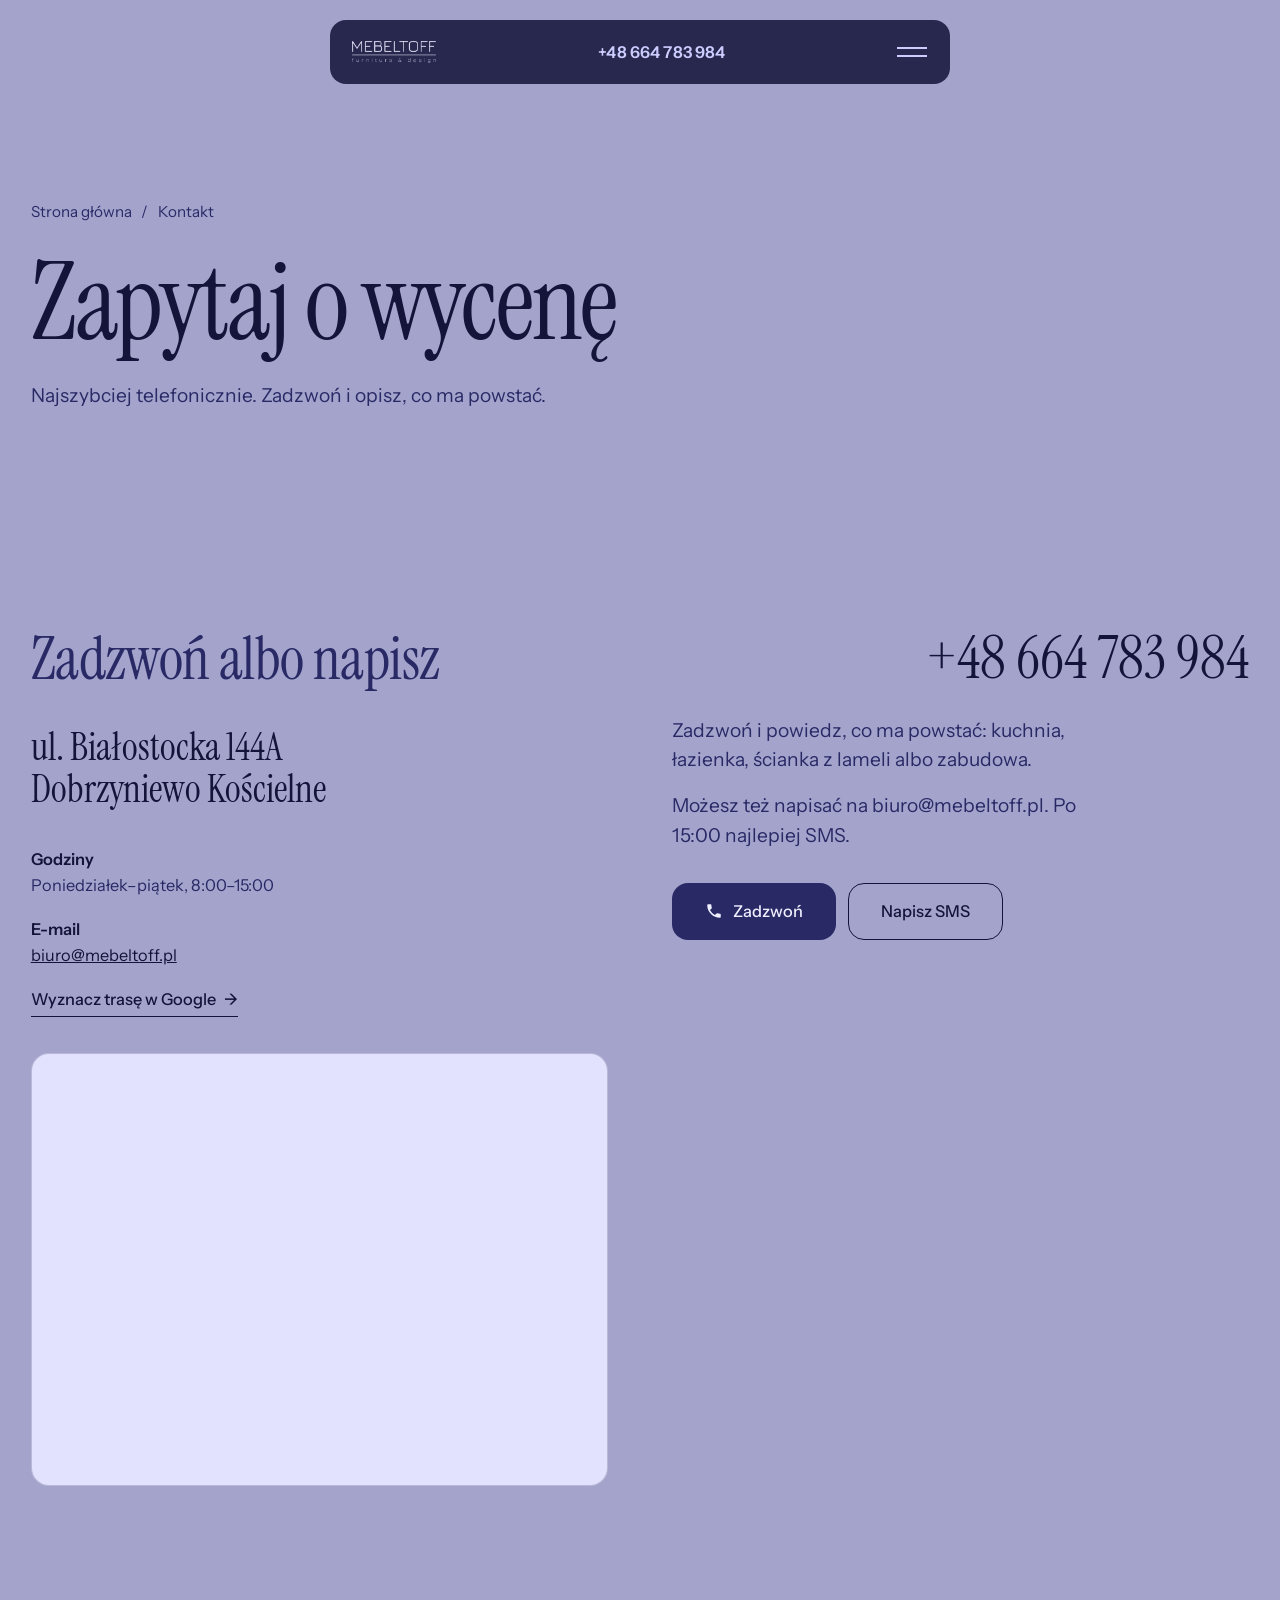
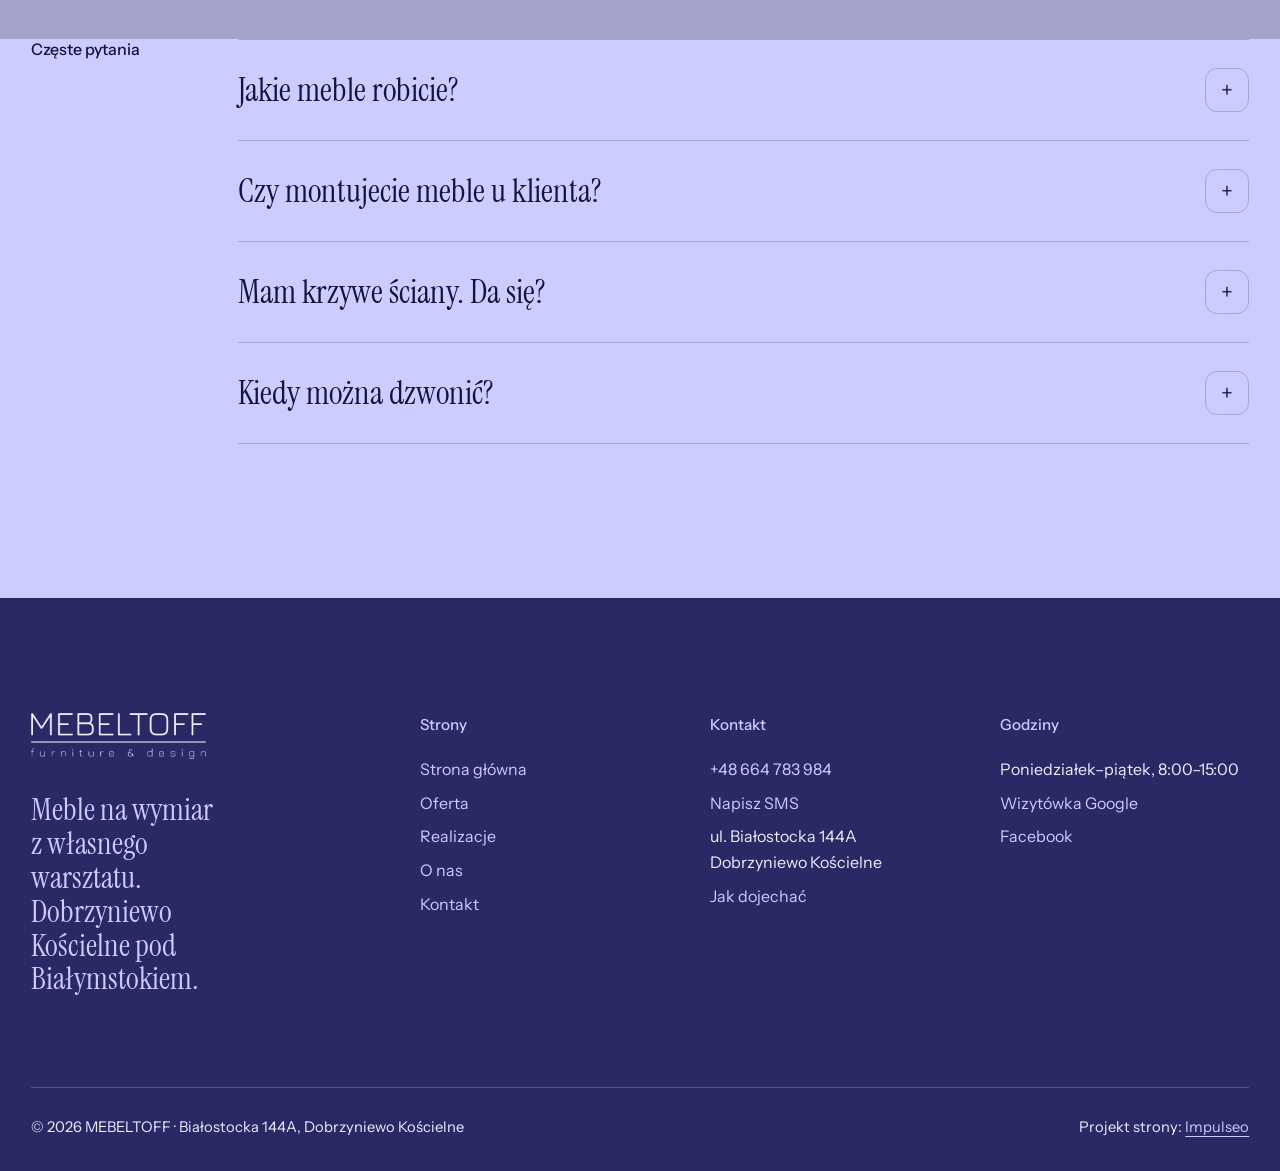
==== commit 4d396d05: "Demo v2: układ thefitouter.com, paleta Under the moonlight, realizacje pogrupowane, dane z wizytówki" ====
--- a/kontakt.html
+++ b/kontakt.html
@@ -3,121 +3,122 @@
 <head>
 <meta charset="UTF-8">
 <meta name="viewport" content="width=device-width, initial-scale=1.0">
-<title>Kontakt - MEBELTOFF</title>
-<meta name="description" content="Kontakt MEBELTOFF - Białostocka 144A, 15-694, Polska">
-<link rel="canonical" href="https://kris20032.github.io/mebeltoff/kontakt.html">
+<title>Kontakt · MEBELTOFF, Białostocka 144A, Dobrzyniewo Kościelne</title>
+<meta name="description" content="Kontakt: MEBELTOFF, Białostocka 144A, Dobrzyniewo Kościelne, tel. 664 783 984, biuro@mebeltoff.pl. Pn–pt 8:00–15:00.">
+<link rel="canonical" href="https://impulseo-pl.github.io/mebeltoff/kontakt.html">
 <meta name="robots" content="noindex, nofollow">
+<meta name="theme-color" content="#240808">
 <meta property="og:type" content="website">
 <meta property="og:locale" content="pl_PL">
 <meta property="og:site_name" content="MEBELTOFF">
-<meta property="og:title" content="Kontakt - MEBELTOFF">
-<meta property="og:description" content="Kontakt MEBELTOFF - Białostocka 144A, 15-694, Polska">
-<meta property="og:url" content="https://kris20032.github.io/mebeltoff/kontakt.html">
-<meta property="og:image" content="https://kris20032.github.io/mebeltoff/img/og.jpg">
+<meta property="og:title" content="Kontakt · MEBELTOFF, Białostocka 144A, Dobrzyniewo Kościelne">
+<meta property="og:description" content="Kontakt: MEBELTOFF, Białostocka 144A, Dobrzyniewo Kościelne, tel. 664 783 984, biuro@mebeltoff.pl. Pn–pt 8:00–15:00.">
+<meta property="og:url" content="https://impulseo-pl.github.io/mebeltoff/kontakt.html">
+<meta property="og:image" content="https://impulseo-pl.github.io/mebeltoff/img/og.jpg">
 <meta property="og:image:width" content="1200">
 <meta property="og:image:height" content="630">
 <meta name="twitter:card" content="summary_large_image">
+<link rel="icon" href="img/logo.jpg">
+<script type="application/ld+json">{"@context": "https://schema.org", "@type": "HomeAndConstructionBusiness", "name": "MEBELTOFF", "url": "https://impulseo-pl.github.io/mebeltoff/", "telephone": "+48664783984", "email": "biuro@mebeltoff.pl", "image": "https://impulseo-pl.github.io/mebeltoff/img/og.jpg", "address": {"@type": "PostalAddress", "streetAddress": "Białostocka 144A", "postalCode": "15-694", "addressLocality": "Dobrzyniewo Kościelne", "addressRegion": "podlaskie", "addressCountry": "PL"}, "openingHoursSpecification": [{"@type": "OpeningHoursSpecification", "dayOfWeek": ["Monday", "Tuesday", "Wednesday", "Thursday", "Friday"], "opens": "08:00", "closes": "15:00"}], "aggregateRating": {"@type": "AggregateRating", "ratingValue": "5.0", "bestRating": "5"}, "sameAs": ["https://maps.google.com/?cid=5600760773801730535", "https://www.facebook.com/Mebeltoff/"]}</script>
+<script>document.documentElement.classList.add('js')</script>
 <link rel="preconnect" href="https://fonts.googleapis.com">
 <link rel="preconnect" href="https://fonts.gstatic.com" crossorigin>
-<link href="https://fonts.googleapis.com/css2?family=Lora:wght@500;600;700&family=Manrope:wght@400;500;600&display=swap" rel="stylesheet">
-<link rel="stylesheet" href="assets/styles.css?v=97962c90">
+<link href="https://fonts.googleapis.com/css2?family=Instrument+Sans:wght@400..600&family=Instrument+Serif&display=swap" rel="stylesheet">
+<link rel="stylesheet" href="assets/styles.css?v=20261118a">
+<style>:root{--bone:#CCCCFF;--bone-hi:#E2E2FF;--cacao:#1C1C4D;--bordeaux:#292966;--carmine:#292966;--brass:#CCCCFF;--ink:#14143A;--ink-2:#292966;--on-dark:#EEEEFF;--on-dark-2:#EEEEFF;--line:rgba(20,20,58,.2);--line-dark:rgba(238,238,255,.22)}.btn-main{color:#EEEEFF}.btn-main:hover{background:#14143A}.card:hover .btn{background:#14143A}.btn-brass{color:#14143A}.btn-brass:hover{background:#EEEEFF}.label-serif{color:#292966}.bone .rows-list dd,.bone .rows-list p{color:#292966}#oferta,.phead.bone,.sec.bone#kontakt{background:#A3A3CC}.cards{background:#5C5C99}.cards .cards-foot .btn{background:#14143A;color:#EEEEFF}.facts{background:#292966}.foot{background:#292966}.form input,.form textarea{background:#E2E2FF}.hero-img{object-position:50% 70%}.pill-logo .mark{width:auto;height:22px}.foot-logo .mark{width:auto;height:46px}.pill{background:rgba(20,20,58,.86)}.pill.solid{background:rgba(20,20,58,.95)}.lb{background:rgba(20,20,58,.95)}.card::after{background:linear-gradient(180deg,rgba(0,0,0,.2) 0%,rgba(0,0,0,0) 30%,rgba(0,0,0,.72) 100%)}.card h3{text-shadow:0 2px 18px rgba(0,0,0,.6)}.btn-on-photo{background:rgba(0,0,0,.3)}.js .reveal-text .w{color:rgba(238,238,255,.42)}.form input::placeholder,.form textarea::placeholder{color:rgba(41,41,102,.8)}.hero-cap,.card-cap,.phead-img .poglad{background:rgba(20,20,58,.6)}@media (max-width:700px){.pill-logo .mark{height:17px}.callbar{background:#14143A}}</style>
+<script src="assets/lenis.min.js?v=1.1.20" defer></script>
+<script src="assets/main.js?v=20261118a" defer></script>
 </head>
 <body>
-
-<header class="nav">
-  <div class="wrap nav-inner">
-    <a class="brand brand-has-logo" href="index.html"><img class="brand-logo" src="img/logo.jpg" alt="MEBELTOFF" width="720" height="720" decoding="async"></a>
-    <nav class="nav-links">
+<a class="skip" href="#tresc">Przejdź do treści</a>
+<header class="pill">
+  <a class="pill-logo" href="index.html" aria-label="MEBELTOFF - strona główna"><img class="mark" src="img/logo-jasne.png" width="526" height="138" alt=""></a>
+  <a class="pill-phone" href="tel:+48664783984">+48 664 783 984</a>
+  <button class="burger" type="button" aria-expanded="false" aria-controls="menu" aria-label="Otwórz menu"><i></i><i></i></button>
+</header>
+<div class="menu" id="menu" aria-hidden="true">
+  <div class="menu-grid">
+    <nav class="menu-links" aria-label="Menu główne">
       <a href="index.html">Strona główna</a>
+      <a href="oferta.html">Oferta</a>
       <a href="realizacje.html">Realizacje</a>
-      <a href="oferta.html">Oferta</a>
-      <a href="o-nas.html">O nas</a>
-      <a href="kontakt.html" class="active" aria-current="page">Kontakt</a>
-      <a href="kontakt.html" class="btn btn-accent">Zapytaj o wycenę</a>
+      <a href="o-nas.html">O nas</a>
+      <a href="kontakt.html" aria-current="page">Kontakt</a>
     </nav>
-    <button class="nav-toggle" aria-label="Menu"><span></span><span></span><span></span></button>
+    <div class="menu-side">
+      <div><b>Telefon</b><a href="tel:+48664783984">+48 664 783 984</a></div>
+      <div><b>Warsztat</b>Białostocka 144A, Dobrzyniewo Kościelne</div>
+      <div><b>Godziny</b>Poniedziałek–piątek, 8:00–15:00</div>
+    </div>
   </div>
-</header>
-
-<main>
-<section class="pagehead">
-  <img src="img/g2.jpg" alt="MEBELTOFF - Zapytaj o wycenę" width="1600" height="1200" decoding="async">
+</div>
+<main id="tresc">
+<section class="phead bone">
   <div class="wrap">
-    <span class="eyebrow">Kontakt</span>
-    <h1>Zapytaj o wycenę</h1>
-    <p>Odpowiemy na pytania i przygotujemy wycenę.</p>
+    <nav class="crumbs" aria-label="Okruszki"><a href="index.html">Strona główna</a><span aria-hidden="true">/</span><span aria-current="page">Kontakt</span></nav>
+    <h1>Zapytaj o&nbsp;wycenę</h1>
+    <p class="lead">Najszybciej telefonicznie. Zadzwoń i&nbsp;opisz, co ma powstać.</p>
   </div>
 </section>
-<section>
-  <div class="wrap contact-grid">
-    <div class="reveal">
-      <span class="eyebrow">Dane kontaktowe</span>
-      <h2 style="margin:var(--space-4) 0 var(--space-6)">MEBELTOFF</h2>
-      <div class="info-list">
-        <div class="info-row"><div class="ic"><svg class="ico-tel" width="16" height="16" viewBox="0 0 24 24" fill="none" aria-hidden="true"><path d="M6.6 10.8a15.5 15.5 0 0 0 6.6 6.6l2.2-2.2a1 1 0 0 1 1-.24 11.4 11.4 0 0 0 3.6.58 1 1 0 0 1 1 1V20a1 1 0 0 1-1 1A17 17 0 0 1 3 4a1 1 0 0 1 1-1h3.5a1 1 0 0 1 1 1c0 1.25.2 2.46.58 3.6a1 1 0 0 1-.25 1l-2.23 2.2Z" fill="currentColor"/></svg></div><div><div class="lbl">Telefon</div><a class="val" href="tel:+48664783984">+48 664 783 984</a></div></div>
-        <div class="info-row"><div class="ic"><svg class="ico-mail" width="16" height="16" viewBox="0 0 24 24" fill="none" aria-hidden="true"><rect x="3.2" y="5.5" width="17.6" height="13" rx="1.6" stroke="currentColor" stroke-width="1.6"/><path d="M4 7l8 6 8-6" stroke="currentColor" stroke-width="1.6" stroke-linecap="round" stroke-linejoin="round"/></svg></div><div><div class="lbl">E-mail</div><a class="val" href="mailto:biuro@mebeltoff.pl">biuro@mebeltoff.pl</a></div></div>
-        <div class="info-row"><div class="ic"><svg class="ico-pin" width="16" height="16" viewBox="0 0 24 24" fill="none" aria-hidden="true"><path d="M12 21s7-6.1 7-11.5A7 7 0 0 0 5 9.5C5 14.9 12 21 12 21Z" stroke="currentColor" stroke-width="1.6" fill="none"/><circle cx="12" cy="9.5" r="2.4" fill="currentColor"/></svg></div><div><div class="lbl">Adres</div><div class="val">Białostocka 144A, 15-694, Polska</div></div></div>
-        <div class="info-row"><div class="ic"><svg class="ico-clock" width="16" height="16" viewBox="0 0 24 24" fill="none" aria-hidden="true"><circle cx="12" cy="12" r="8.2" stroke="currentColor" stroke-width="1.6"/><path d="M12 7.5V12l3.2 1.9" stroke="currentColor" stroke-width="1.6" stroke-linecap="round"/></svg></div><div><div class="lbl">Godziny</div><div class="val" style="font-weight:500">Poniedziałek-piątek 8:00-15:00</div></div></div>
+<section class="sec bone" id="kontakt">
+  <div class="wrap contact">
+    <div class="up">
+      <h2>Zadzwoń albo napisz</h2>
+      <p class="big-addr">ul. Białostocka 144A<br>Dobrzyniewo Kościelne</p>
+      <div class="contact-meta">
+        <p><b>Godziny</b>Poniedziałek–piątek, 8:00–15:00</p>
+        <p><b>E-mail</b><a href="mailto:biuro@mebeltoff.pl">biuro@mebeltoff.pl</a></p>
+        <p><a class="link" href="https://maps.google.com/?cid=5600760773801730535" target="_blank" rel="noopener">Wyznacz trasę w&nbsp;Google <span aria-hidden="true">→</span></a></p>
       </div>
+      <div class="map"><iframe src="https://maps.google.com/maps?q=MEBELTOFF%2C%20Bia%C5%82ostocka%20144A%2C%20Dobrzyniewo%20Ko%C5%9Bcielne&z=14&output=embed" title="Mapa dojazdu, Białostocka 144A, Dobrzyniewo Kościelne" loading="lazy" referrerpolicy="no-referrer-when-downgrade"></iframe></div>
     </div>
-    <div class="reveal">
-      <form class="form" action="https://formsubmit.co/biuro@mebeltoff.pl" method="POST">
-        <input type="hidden" name="_subject" value="Zapytanie ze strony MEBELTOFF">
-        <input type="hidden" name="_captcha" value="false">
-        <input type="hidden" name="_template" value="table">
-        <div class="fld"><label for="name">Imię / firma</label><input id="name" name="name" type="text" placeholder="np. Jan Kowalski" required></div>
-        <div class="fld"><label for="email">E-mail</label><input id="email" name="email" type="email" placeholder="adres@email.pl" required></div>
-        <div class="fld"><label for="phone">Telefon</label><input id="phone" name="phone" type="tel" placeholder="+48 ..."></div>
-        <div class="fld"><label for="msg">Czego dotyczy zapytanie?</label><textarea id="msg" name="message" placeholder="Napisz krótko, w czym możemy pomóc" required></textarea></div>
-        <button type="submit" class="btn btn-accent" style="width:100%;justify-content:center">Wyślij zapytanie <span class="arr">→</span></button>
-        <p class="note">Wiadomość trafi bezpośrednio do nas. Można też zadzwonić: +48 664 783 984.</p>
-      </form>
+    <div class="contact-right up" id="formularz">
+      <a class="big-phone" href="tel:+48664783984">+48 664 783 984</a>
+      <p class="lead">Zadzwoń i&nbsp;powiedz, co ma powstać: kuchnia, łazienka, ścianka z&nbsp;lameli albo zabudowa.</p>
+      <p class="lead" style="margin-top:16px">Możesz też napisać na biuro@mebeltoff.pl. Po 15:00 najlepiej SMS.</p>
+      <div class="contact-cta">
+        <a class="btn btn-main" href="tel:+48664783984"><svg class="ico" viewBox="0 0 24 24" fill="none" aria-hidden="true"><path d="M6.6 10.8a15.5 15.5 0 0 0 6.6 6.6l2.2-2.2a1 1 0 0 1 1-.24 11.4 11.4 0 0 0 3.6.58 1 1 0 0 1 1 1V20a1 1 0 0 1-1 1A17 17 0 0 1 3 4a1 1 0 0 1 1-1h3.5a1 1 0 0 1 1 1c0 1.25.2 2.45.57 3.57a1 1 0 0 1-.25 1L6.6 10.8Z" fill="currentColor"/></svg>Zadzwoń</a>
+        <a class="btn btn-line" href="sms:+48664783984?body=Dzie%C5%84%20dobry%2C%20pytam%20o%3A%20%28kuchnia%2F%C5%82azienka%2Fszafa%2Fzabudowa%29.%20Miejscowo%C5%9B%C4%87%3A%20...">Napisz SMS</a>
+      </div>
     </div>
   </div>
 </section>
-<section style="padding-top:0">
-  <div class="wrap reveal">
-    <iframe class="map" title="MEBELTOFF - Białystok" src="https://maps.google.com/maps?q=53.1733122%2C23.0428555&z=15&output=embed" loading="lazy" referrerpolicy="no-referrer-when-downgrade"></iframe>
+<section class="sec bone" style="padding-top:0">
+  <div class="wrap faq">
+    <h2 class="label">Częste pytania</h2>
+    <div>
+      <details><summary>Jakie meble robicie?</summary><p>Kuchnie, meble łazienkowe, ścianki z&nbsp;lameli i&nbsp;zabudowy na wymiar.</p></details>
+      <details><summary>Czy montujecie meble u&nbsp;klienta?</summary><p>Tak, mebel z&nbsp;warsztatu montujemy u&nbsp;Ciebie.</p></details>
+      <details><summary>Mam krzywe ściany. Da się?</summary><p>Tak, każdy mebel robimy pod konkretne wnętrze.</p></details>
+      <details><summary>Kiedy można dzwonić?</summary><p>Poniedziałek–piątek, 8:00–15:00. Po tych godzinach napisz SMS albo e-mail.</p></details>
+    </div>
   </div>
 </section>
 </main>
-
-<footer>
+<footer class="foot dark">
   <div class="wrap">
-    <div class="foot-grid">
-      <div class="foot-brand">
-        <div class="name">MEBELTOFF</div>
-        <p>Najpierw pomiar i projekt, decyzja potem. Mebel powstaje pod Twoje wnętrze - w naszym warsztacie pod Białymstokiem.</p>
+    <div class="foot-top">
+      <div>
+        <a class="foot-logo" href="index.html" aria-label="MEBELTOFF - strona główna"><img class="mark" src="img/logo-jasne.png" width="526" height="138" alt=""></a>
+        <p class="foot-claim">Meble na wymiar z&nbsp;własnego warsztatu. Dobrzyniewo Kościelne pod Białymstokiem.</p>
       </div>
-      <div class="foot-col">
-        <h4>Nawigacja</h4>
-        <a href="index.html">Strona główna</a>
-        <a href="realizacje.html">Realizacje</a>
-        <a href="oferta.html">Oferta</a>
-        <a href="o-nas.html">O nas</a>
-        <a href="kontakt.html">Kontakt</a>
-      </div>
-      <div class="foot-col">
-        <h4>Kontakt</h4>
-        <a href="tel:+48664783984">+48 664 783 984</a>
-        <a href="mailto:biuro@mebeltoff.pl">biuro@mebeltoff.pl</a>
-        <p>Białostocka 144A, 15-694, Polska</p>
-        <a href="https://maps.google.com/?cid=5600760773801730535&g_mp=Cidnb29nbGUubWFwcy5wbGFjZXMudjEuUGxhY2VzLlNlYXJjaFRleHQQAhgEIAA" target="_blank" rel="noopener">Jak dojechać →</a>
-      <div class="foot-soc">
-        <a class="soc" href="https://www.facebook.com/Mebeltoff/" target="_blank" rel="noopener" aria-label="Facebook - MEBELTOFF"><svg viewBox="0 0 24 24" aria-hidden="true" focusable="false"><path d="M9.101 23.691v-7.98H6.627v-3.667h2.474v-1.58c0-4.085 1.848-5.978 5.858-5.978.401 0 .955.042 1.468.103a8.68 8.68 0 0 1 1.141.195v3.325a8.623 8.623 0 0 0-.653-.036 26.805 26.805 0 0 0-.733-.009c-.707 0-1.259.096-1.675.309a1.686 1.686 0 0 0-.679.622c-.258.42-.374.995-.374 1.752v1.297h3.919l-.386 2.103-.287 1.564h-3.246v8.245C19.396 23.238 24 18.179 24 12.044c0-6.627-5.373-12-12-12s-12 5.373-12 12c0 5.628 3.874 10.35 9.101 11.647Z" fill="currentColor"/></svg></a>
-        <a class="soc" href="https://maps.google.com/?cid=5600760773801730535&g_mp=Cidnb29nbGUubWFwcy5wbGFjZXMudjEuUGxhY2VzLlNlYXJjaFRleHQQAhgEIAA" target="_blank" rel="noopener" aria-label="Google - MEBELTOFF"><svg viewBox="0 0 24 24" aria-hidden="true" focusable="false"><path d="M12.48 10.92v3.28h7.84c-.24 1.84-.853 3.187-1.787 4.133-1.147 1.147-2.933 2.4-6.053 2.4-4.827 0-8.6-3.893-8.6-8.72s3.773-8.72 8.6-8.72c2.6 0 4.507 1.027 5.907 2.347l2.307-2.307C18.747 1.44 16.133 0 12.48 0 5.867 0 .307 5.387.307 12s5.56 12 12.173 12c3.573 0 6.267-1.173 8.373-3.36 2.16-2.16 2.84-5.213 2.84-7.667 0-.76-.053-1.467-.173-2.053H12.48z" fill="currentColor"/></svg></a>
-      </div>
-      </div>
+      <div><h4>Strony</h4><ul><li><a href="index.html">Strona główna</a></li><li><a href="oferta.html">Oferta</a></li><li><a href="realizacje.html">Realizacje</a></li><li><a href="o-nas.html">O nas</a></li><li><a href="kontakt.html">Kontakt</a></li></ul></div>
+      <div><h4>Kontakt</h4><ul>
+        <li><a href="tel:+48664783984">+48 664 783 984</a></li><li><a href="sms:+48664783984?body=Dzie%C5%84%20dobry%2C%20pytam%20o%3A%20%28kuchnia%2F%C5%82azienka%2Fszafa%2Fzabudowa%29.%20Miejscowo%C5%9B%C4%87%3A%20...">Napisz SMS</a></li><li>ul. Białostocka 144A<br>Dobrzyniewo Kościelne</li><li><a href="https://maps.google.com/?cid=5600760773801730535" target="_blank" rel="noopener">Jak dojechać</a></li>
+      </ul></div>
+      <div><h4>Godziny</h4><ul>
+        <li>Poniedziałek–piątek, 8:00–15:00</li><li><a href="https://maps.google.com/?cid=5600760773801730535" target="_blank" rel="noopener">Wizytówka Google</a></li><li><a href="https://www.facebook.com/Mebeltoff/" target="_blank" rel="noopener">Facebook</a></li>
+      </ul></div>
     </div>
-    <div class="foot-bot">
-      <span>© 2026 MEBELTOFF</span>
-      <span>Projekt strony: <a class="foot-credit" href="https://impulseo.pl" target="_blank" rel="noopener">Impulseo</a></span>
+    <div class="foot-bottom">
+      <span>© 2026 MEBELTOFF · Białostocka 144A, Dobrzyniewo Kościelne</span>
+      <span>Projekt strony: <a href="https://impulseo.pl" target="_blank" rel="noopener">Impulseo</a></span>
     </div>
   </div>
 </footer>
-<div class="sticky-reserve"><a class="sr-book" href="kontakt.html">Zapytaj o wycenę</a><a class="sr-call" href="tel:+48664783984" aria-label="Zadzwoń"><svg class="ico-tel" width="16" height="16" viewBox="0 0 24 24" fill="none" aria-hidden="true"><path d="M6.6 10.8a15.5 15.5 0 0 0 6.6 6.6l2.2-2.2a1 1 0 0 1 1-.24 11.4 11.4 0 0 0 3.6.58 1 1 0 0 1 1 1V20a1 1 0 0 1-1 1A17 17 0 0 1 3 4a1 1 0 0 1 1-1h3.5a1 1 0 0 1 1 1c0 1.25.2 2.46.58 3.6a1 1 0 0 1-.25 1l-2.23 2.2Z" fill="currentColor"/></svg></a></div>
-<div class="demo-wazne" data-do="2026-11-24" data-cykl="3" hidden><svg class="dw-ico" width="13" height="13" viewBox="0 0 24 24" fill="none" aria-hidden="true"><circle cx="12" cy="12" r="8.6" stroke="currentColor" stroke-width="1.8"/><path d="M12 7.2V12l3.3 2" stroke="currentColor" stroke-width="1.8" stroke-linecap="round"/></svg><span class="dw-txt"></span></div>
-
-<script src="assets/main.js"></script>
+<div class="callbar">
+  <a class="btn btn-main" href="tel:+48664783984"><svg class="ico" viewBox="0 0 24 24" fill="none" aria-hidden="true"><path d="M6.6 10.8a15.5 15.5 0 0 0 6.6 6.6l2.2-2.2a1 1 0 0 1 1-.24 11.4 11.4 0 0 0 3.6.58 1 1 0 0 1 1 1V20a1 1 0 0 1-1 1A17 17 0 0 1 3 4a1 1 0 0 1 1-1h3.5a1 1 0 0 1 1 1c0 1.25.2 2.45.57 3.57a1 1 0 0 1-.25 1L6.6 10.8Z" fill="currentColor"/></svg>Zadzwoń</a>
+  <a class="btn btn-line" href="sms:+48664783984?body=Dzie%C5%84%20dobry%2C%20pytam%20o%3A%20%28kuchnia%2F%C5%82azienka%2Fszafa%2Fzabudowa%29.%20Miejscowo%C5%9B%C4%87%3A%20...">Napisz SMS</a>
+</div>
 </body>
 </html>
--- a/assets/styles.css
+++ b/assets/styles.css
@@ -1,1676 +1,386 @@
-/* ============================================================
-   STOLBASZ — premium, architektoniczny B2B fit-out
-   Jasna paleta, zero brązu. System wg premium-web-craft.
-   Projekt strony: Impulseo (impulseo.pl)
-   ============================================================ */
-
+/* Silnik dem Impulseo (11.2026). Układ wg thefitouter.com: menu-pigułka, wielki szeryf, tekst odsłaniany słowo po słowie,
+   lista usług, karty rozwijane przy przewijaniu. Paleta 60-30-10: Bone (tło) / Bordeaux + Cacao (sekcje, stopka) / Carmine + Brass (przyciski).
+   Kroje: Instrument Serif + Instrument Sans. Dane klienta NIE trafiają do tego pliku (tylko do tresc.py i <style> w HTML). */
 :root{
-  /* PALETA — jasna, architektoniczna, chłodna */
-  --paper:#F3F1EC;          /* główne tło */
-  --paper-2:#E6E3DB;        /* sekcje alternatywne (chłodny jasny szary) */
-  --paper-3:#E6E3DB;        /* delikatne wypełnienia */
-  --ink:#23211E;            /* tekst główny — chłodny grafit */
-  --ink-soft:#43403A;       /* nagłówki drugorzędne */
-  --muted:#87837A;          /* tekst poboczny */
-  --line:rgba(35,33,30,.12);/* hairline */
-  --accent:#8A6B3C;         /* stonowany petrol-slate — jedyny akcent */
-  --accent-d:#6E5430;
-  --accent-soft:rgba(138,107,60,.10);
-  --dark:#23211E;           /* sekcje ciemne (stopka/CTA) */
-
-  /* HOVER ZDJĘĆ — JEDEN standard dla całego silnika (decyzja K. 04.08.2026, artefakt z wariantami).
-     AKTUALNE (K.+Szymon 09.08.2026, wybór z artefaktu 6 wariantów): zoom 1.05 przy 1.4s -
-     przy tak długim czasie mocniejszy kadr NIE skacze, tylko „oddycha". Poprzedni standard
-     (1.02 / .55s z 04.08) odbierany jako dynamiczny i szybki.
-     Spoczynek lekko przygaszony, ale TYLKO tam, gdzie jest mysz (@media hover:hover) —
-     na telefonie zdjęcia zostają w pełnej jasności. */
-  --img-zoom:1.05;                   /* K.+Szymon 09.08: wariant F z artefaktu porównawczego */
-  --img-rest:brightness(.95) saturate(.99);
-  --img-hot:brightness(1.06) saturate(1.05);
-  --img-dur:1.4s;                    /* K.+Szymon 09.08 (wariant F): powoli = elegancko */
-  --img-ease:cubic-bezier(.16,.84,.44,1);  /* miękki ogon, efekt „oddychania" */
-
-  /* ODSTĘPY — skala 4/8 */
-  --space-1:4px; --space-2:8px; --space-3:12px; --space-4:16px; --space-5:24px;
-  --space-6:32px; --space-7:48px; --space-8:64px; --space-9:96px; --space-10:128px;
-
-  /* TYPOGRAFIA — fluid clamp() (skala podbita 16.07.2026: większe, czytelniejsze litery — uwaga Adama) */
-  --text-sm:clamp(.9rem,.87rem + .12vw,1rem);
-  --text-base:clamp(1.08rem,1.04rem + .18vw,1.2rem);
-  --text-lg:clamp(1.24rem,1.15rem + .34vw,1.44rem);
-  --text-h3:clamp(1.34rem,1.22rem + .55vw,1.66rem);
-  --text-h2:clamp(2.1rem,1.66rem + 2.1vw,3.1rem);
-  --text-h1:clamp(2.9rem,2.1rem + 4vw,5.1rem);
-
-  /* PROMIENIE — architektoniczne, raczej ostre */
-  --r-sm:3px; --r-md:6px; --r-lg:10px;
-
-  /* RUCH */
-  --ease:cubic-bezier(.25,.46,.45,.94); --dur:.24s;
-
-  /* CIENIE — miękkie, warstwowe */
-  --sh-sm:0 1px 2px rgba(16,24,32,.04), 0 2px 8px rgba(16,24,32,.05);
-  --sh-md:0 2px 6px rgba(16,24,32,.05), 0 12px 28px -8px rgba(16,24,32,.12);
-  --sh-lg:0 6px 14px rgba(16,24,32,.07), 0 26px 56px -18px rgba(16,24,32,.22);
-
-  --hairline:1px solid var(--line);
-
-  --font-display:'Lora',serif;
-  --font-body:'Manrope',sans-serif;
-}
-
-*{box-sizing:border-box;margin:0;padding:0}
-html{scroll-behavior:smooth}
-body{
-  font-family:var(--font-body);
-  font-size:var(--text-base);
-  line-height:1.65;
-  color:var(--ink);
-  background:var(--paper);
-  -webkit-font-smoothing:antialiased;
-  text-rendering:optimizeLegibility;
-}
-img{max-width:100%;height:auto;display:block}  /* height:auto = width/height z atrybutów trzyma proporcje (TOP#12) */
-a{color:inherit;text-decoration:none}
-
-.wrap{width:min(92%,1180px);margin-inline:auto}
-section{padding-block:clamp(52px,6.5vw,96px)}
-
-h1,h2,h3{font-family:var(--font-display);font-weight:700;line-height:1.08;letter-spacing:-.02em;color:var(--ink)}
-h1{font-size:var(--text-h1);letter-spacing:-.035em}
-h2{font-size:var(--text-h2);letter-spacing:-.025em}
-h3{font-size:var(--text-h3)}
-/* MIARA — długość wiersza. WCAG 2.2 SC 1.4.8: max 80 znaków; Butterick: 45–90.
-   68ch daje realnie 72–78 znaków polskiego tekstu, czyli z zapasem pod granicą.
-   Wcześniej limit miał TYLKO <p> — <li>, <blockquote> i <dd> nie miały żadnego,
-   i to jedyny powód, dla którego 23 bloki na dwóch oddanych stronach jadą po
-   83–106 znaków w wierszu (pomiar 07.08.2026, bramka `miara`).
-   ⚠️ Listy i definicje ograniczamy TYLKO bez klasy: `ul`/`ol` z klasą to u nas
-   układ (siatki kafli, menu), a nie tekst ciągły — tam miarę wyznacza układ. */
-/* 60ch, nie 68ch (K. 10.08): po zmianie fontów na węższe kroje (DM Sans i spółka)
-   w 68ch mieściło się ~90 znaków - bramka pikselowa słusznie zgłaszała przekroczenie
-   granicy 80. Pomiar na żywej przeglądarce: 60ch = 90 znaków, 53ch = ~78 znaków, czyli normę WCAG 1.4.8. */
-:root{ --miara:53ch }
-p{max-width:min(100%,var(--miara))}
-blockquote,
-ul:not([class])>li, ol:not([class])>li,
-dl:not([class])>dd{max-width:min(100%,var(--miara))}
-
-/* ⚠️ Świadomie BEZ wyjątku `.tile p,.card p,.svc p{max-width:none}`, choć nasuwa się sam:
-   te akapity BYŁY już ograniczone (stare `p{max-width:65ch}`), więc „wyjątek" nie odblokowałby
-   niczego nowego — tylko ROZLUŹNIŁ stan sprzed zmiany na wszystkich demach naraz.
-   `figcaption` żadna z reguł wyżej nie dotyczy, więc też nie potrzebuje zwolnienia. */
-
-/* ŁAMANIE. `balance` wyrównuje długości wierszy w nagłówku, `pretty` pilnuje ostatniego
-   wiersza akapitu, żeby nie został w nim jeden wyraz. Obsługiwane od Chrome 117 /
-   Safari 17.5; starsze przeglądarki po prostu ignorują tę własność.
-   `text-wrap:pretty` nie występowało dotąd ANI RAZ w silniku ani w repo klientów. */
-h1,h2,h3,.lead,.lede{text-wrap:balance}
-p,li,blockquote,dd{text-wrap:pretty}
-
-.eyebrow{
-  font-family:var(--font-body);
-  font-size:var(--text-sm);
-  font-weight:600;
-  letter-spacing:.18em;
-  text-transform:uppercase;
-  color:var(--accent);
-  display:inline-flex;align-items:center;gap:var(--space-3);
-}
-/* flex:none + margin-top = kreska trzyma się PIERWSZEJ linii. Wcześniej align-items:center
-   centrowało ją względem całego bloku i przy zawinięciu (długi kicker typu
-   „…WNĘTRZ · LESZNO · OD 2019") druga linia lądowała z brzydkim wcięciem. */
-.eyebrow{align-items:flex-start}
-.eyebrow>*,.eyebrow{text-wrap:balance}   /* dlugi kicker lamal sie na sierote typu samo „2019" w drugiej linii */
-.eyebrow::before{content:"";width:28px;height:1px;background:var(--accent);display:inline-block;flex:none;margin-top:.62em}
-
-.muted{color:var(--muted)}
-.lead{font-size:var(--text-lg);line-height:1.55;color:var(--ink-soft);max-width:50ch}
-
-/* ---------- BUTTONS ---------- */
-.btn{
-  display:inline-flex;align-items:center;gap:var(--space-2);
-  font-weight:600;font-size:var(--text-sm);letter-spacing:.02em;
-  padding:var(--space-4) var(--space-6);
-  border-radius:var(--r-sm);
-  transition:transform var(--dur) var(--ease),box-shadow var(--dur) var(--ease),background var(--dur) var(--ease);
-  cursor:pointer;border:1px solid transparent;
-}
-.btn-accent{background:var(--accent);color:#fff;box-shadow:var(--sh-sm)}
-.btn-accent:hover{background:var(--accent-d);transform:translateY(-2px);box-shadow:var(--sh-md)}
-.btn-accent:active{transform:translateY(0);box-shadow:var(--sh-sm)}
-.btn-ghost{background:transparent;color:var(--ink);border-color:var(--line)}
-.btn-ghost:hover{border-color:var(--accent);color:var(--accent);transform:translateY(-2px)}
-.btn-light{background:#fff;color:var(--ink);box-shadow:var(--sh-sm)}
-.btn-light:hover{transform:translateY(-2px);box-shadow:var(--sh-md)}
-.btn .arr{transition:transform var(--dur) var(--ease)}
-.btn:hover .arr{transform:translateX(4px)}
-
-/* ---------- NAV ---------- */
-.nav{
-  position:sticky;top:0;z-index:50;
-  background:color-mix(in srgb,var(--paper) 88%,transparent);
-  backdrop-filter:saturate(140%) blur(10px);
-  border-bottom:var(--hairline);
-}
-.nav-inner{display:flex;align-items:center;justify-content:space-between;gap:var(--space-5);height:72px}
-/* ANTY-NACHODZENIE (K. 05.08.2026): długa nazwa firmy + przycisk z pełnym numerem nie mieściły się w pasku
-   i flex ściskał linki PONIŻEJ ich treści - "Kontakt" wchodził na ramkę "Zadzwoń +48 ...". Teraz ustępuje
-   nazwa marki (skrót wielokropkiem), a menu i przycisk nigdy się nie kurczą ani nie zachodzą na siebie. */
-.brand{display:flex;flex-direction:column;line-height:1;min-width:0;flex:0 1 auto}
-.brand .name{font-family:var(--font-display);font-weight:800;font-size:1.35rem;letter-spacing:.04em;white-space:nowrap;overflow:hidden;text-overflow:ellipsis}
-.brand .sub{font-size:.62rem;letter-spacing:.34em;text-transform:uppercase;color:var(--muted);margin-top:5px;white-space:nowrap;overflow:hidden;text-overflow:ellipsis}
-.nav-links{display:flex;align-items:center;gap:var(--space-6);flex:0 0 auto}
-.nav-links a{font-size:var(--text-sm);font-weight:500;color:var(--ink-soft);position:relative;padding-block:4px;white-space:nowrap;transition:color var(--dur) var(--ease)}
-.nav-links a::after{content:"";position:absolute;left:0;bottom:0;width:0;height:1.5px;background:var(--accent);transition:width var(--dur) var(--ease)}
-.nav-links a:hover,.nav-links a.active{color:var(--ink)}
-.nav-links a:hover::after,.nav-links a.active::after{width:100%}
-.nav-links .btn{padding:var(--space-2) var(--space-5)}
-/* przyciski w nav: właściwy kolor (przebij .nav-links a) + bez podkreślenia */
-.nav-links a.btn-accent{color:#fff}
-.nav-links a.btn-ghost,.nav-links a.btn-light{color:var(--ink)}
-/* CTA w pasku: NIE podkreślenie spod linków menu, ale ten sam przelatujący błysk,
-   co na wszystkich innych przyciskach (zgłoszenie K. 13.08.2026 - „na hero jest efekt
-   światła przechodzącego przez przycisk, na navbarze go nie ma, a mają być identyczne").
-   Reguła `.nav-links a::after` jest silniejsza od `.btn::after`, więc trzeba jej
-   geometrię wyzerować i wpisać połysk z nazwy - samo `display:none` gasiło efekt. */
-.nav-links a.btn::after{
-  display:block;content:"";position:absolute;inset:0;z-index:-1;pointer-events:none;
-  width:auto;height:auto;border-radius:inherit;   /* kasuje geometrię podkreślenia (width:0;height:1.5px) */
-  background:linear-gradient(100deg,transparent 32%,rgba(255,255,255,.20) 50%,transparent 68%);
-  translate:-120% 0}
-@media (prefers-reduced-motion:no-preference){
-  .nav-links a.btn:hover::after{translate:120% 0;transition:translate .75s var(--mt-ease,cubic-bezier(.16,.84,.44,1))}
-}
-.nav-toggle{display:none;background:none;border:none;cursor:pointer;flex-direction:column;gap:5px;padding:8px}
-.nav-toggle span{width:24px;height:2px;background:var(--ink);transition:var(--dur)}
-/* Ciasny zakres MIĘDZY menu mobilnym a pełnym pulpitem: zbijamy odstępy i nazwę marki,
-   żeby wszystko zmieściło się naturalnie, zanim w ogóle dojdzie do skracania wielokropkiem. */
-@media(max-width:1280px) and (min-width:921px){
-  .nav-links{gap:var(--space-4)}
-  .nav-links .btn{padding:var(--space-2) var(--space-4)}
-  .brand .name{font-size:1.15rem}
-}
-
-/* ---------- HERO (split) ---------- */
-.hero{position:relative;overflow:hidden;border-bottom:var(--hairline)}
-.hero-grid{display:grid;grid-template-columns:1.05fr .95fr;gap:clamp(24px,4vw,60px);align-items:center;
-  padding-block:clamp(36px,4.5vw,64px)}
-.hero-copy .eyebrow{margin-bottom:var(--space-5)}
-.hero-copy h1{margin-bottom:var(--space-5)}
-.hero-copy .lead{margin-bottom:var(--space-7)}
-.hero-actions{display:flex;flex-wrap:wrap;gap:var(--space-4)}
-.hero-art{position:relative;aspect-ratio:4/3;border-radius:var(--r-lg);overflow:hidden;box-shadow:var(--sh-lg)}
-.hero-art img{width:100%;height:100%;object-fit:cover}
-.hero-art::after{content:"";position:absolute;inset:0;background:linear-gradient(180deg,transparent 55%,rgba(18,24,28,.28))}
-.hero-badge{position:absolute;left:var(--space-5);bottom:var(--space-5);z-index:2;
-  background:rgba(252,252,251,.94);backdrop-filter:blur(4px);
-  border-radius:var(--r-md);padding:var(--space-4) var(--space-5);box-shadow:var(--sh-md);max-width:78%}
-.hero-badge strong{display:block;font-family:var(--font-display);font-size:1rem;letter-spacing:-.01em}
-.hero-badge span{font-size:var(--text-sm);color:var(--muted)}
-
-/* ---------- HERO duży / kinowy (strona główna) ---------- */
-.hero-cine{position:relative;min-height:clamp(560px,82vh,840px);min-height:clamp(560px,82svh,840px);display:flex;align-items:center;overflow:hidden;border-bottom:var(--hairline)}
-.hero-cine>img{position:absolute;inset:0;width:100%;height:100%;object-fit:cover;z-index:0}
-.hero-cine::after{content:"";position:absolute;inset:0;z-index:1;
-  background:linear-gradient(95deg,rgba(13,18,23,.86) 0%,rgba(13,18,23,.64) 32%,rgba(13,18,23,.24) 62%,rgba(13,18,23,.04) 100%)}
-.hero-cine .wrap{position:relative;z-index:2;padding-block:var(--space-8)}
-.hero-cine .hero-copy{max-width:660px}
-.hero-cine .eyebrow{color:#fff;margin-bottom:var(--space-5)}
-.hero-cine .eyebrow::before{background:#fff}
-.hero-cine h1{color:#fff;margin-bottom:var(--space-5);font-size:clamp(2.9rem,2rem + 4.4vw,5.2rem);text-wrap:balance}
-.hero-cine .lead{color:rgba(255,255,255,.92);max-width:48ch;margin-bottom:var(--space-7)}
-.hero-cine .hero-actions{display:flex;flex-wrap:wrap;gap:var(--space-4)}
-/* NISKIE OKNO (laptop z dokiem i paskami przeglądarki ma ~700-780 px wysokości widoku):
-   H1 do 5.2rem + długi lead nie mieściły się i przyciski wypadały POD krawędź ekranu -
-   klient widział stronę bez ani jednego CTA. Skalujemy w dół, zamiast przycinać treść. */
-@media(min-width:821px) and (max-height:820px){
-  .hero-cine{min-height:clamp(520px,94svh,780px)}
-  .hero-cine .wrap{padding-block:var(--space-6)}
-  .hero-cine h1{font-size:clamp(2.2rem,1.5rem + 2.6vw,3.6rem);margin-bottom:var(--space-4)}
-  .hero-cine .eyebrow{margin-bottom:var(--space-4)}
-  .hero-cine .lead{margin-bottom:var(--space-5);max-width:44ch}
-}
-@media(max-width:680px){
-  .hero-cine{min-height:clamp(520px,76vh,640px);min-height:clamp(520px,76svh,640px);align-items:flex-end}
-  .hero-cine::after{background:linear-gradient(0deg,rgba(13,18,23,.9) 6%,rgba(13,18,23,.45) 55%,rgba(13,18,23,.25) 100%)}
-  .hero-cine .wrap{padding-bottom:var(--space-9)}
-  /* TELEFON (~90% oglądających): lead potrafił zająć 8 linii i zepchnąć CTA poza pierwszy ekran.
-     Zwężamy interlinię i skalę - treści nie ucinamy, bo to ona sprzedaje. */
-  .hero-cine .lead{font-size:.98rem;line-height:1.5;margin-bottom:var(--space-5)}
-  .hero-cine .eyebrow{font-size:.72rem;letter-spacing:.13em;margin-bottom:var(--space-4)}
-  .hero-cine .eyebrow::before{width:20px}
-  .hero-cine h1{margin-bottom:var(--space-4)}
-}
-
-/* full-bleed hero variant (podstrony) */
-.pagehead{position:relative;min-height:46vh;min-height:46svh;display:flex;align-items:flex-end;overflow:hidden;border-bottom:var(--hairline)}
-.pagehead img{position:absolute;inset:0;width:100%;height:100%;object-fit:cover}
-/* 10.08.2026 (decyzja K.): mocniejsze przyciemnienie + cień pod tekstem. Bramka mierzyła na
-   nagłówkach podstron 3,38-3,43:1 przy wymaganych 4,5 — jasne zdjęcie (hala, śnieg, niebo)
-   podchodziło pod biały tekst. Zdjęcia klientów są różne, więc kontrast musi dawać WARSTWA,
-   a nie szczęśliwy dobór kadru. */
-.pagehead::after{content:"";position:absolute;inset:0;background:linear-gradient(180deg,rgba(18,24,28,.40),rgba(18,24,28,.76))}
-.pagehead .wrap{position:relative;z-index:2;padding-block:var(--space-9);color:#fff}
-.pagehead h1{color:#fff;max-width:18ch;text-shadow:0 2px 16px rgba(0,0,0,.55)}
-.pagehead .eyebrow{color:#fff}
-.pagehead .eyebrow::before{background:#fff}
-.pagehead p{color:rgba(255,255,255,.92);margin-top:var(--space-4);max-width:54ch;text-shadow:0 1px 12px rgba(0,0,0,.5)}
-
-/* ---------- STRIP (pasek skrótów / liczby) ---------- */
-.strip{background:var(--dark);color:#fff}
-/* PASEK HASEŁ — standard 04.08.2026 (decyzja K.): 5 haseł w JEDNYM rzędzie, tekst WYŚRODKOWANY,
-   węższe marginesy boczne niż reszta strony (pasek ma iść szerzej), równe wysokości kolumn. */
-.strip .wrap{width:min(96%,1440px);display:grid;grid-template-columns:repeat(5,1fr);
-  gap:var(--space-5);padding-block:var(--space-7);align-items:stretch}
-.strip .item .k{font-family:var(--font-display);font-size:clamp(1.05rem,.82rem + .85vw,1.55rem);
-  font-weight:800;letter-spacing:-.02em;color:#fff;line-height:1.18;text-wrap:balance}
-.strip .item .v{font-size:var(--text-sm);color:rgba(255,255,255,.66);margin-top:var(--space-2);line-height:1.4}
-.strip .item{border-left:2px solid var(--accent);padding-inline:var(--space-4);
-  text-align:center;display:flex;flex-direction:column;justify-content:center}
-/* liczba kolumn = liczba haseł, żeby ostatnie nie zostawało samo w drugim rzędzie.
-   Klasę n-N nadaje multipage.py; domyślnie (bez klasy) pasek jest 5-kolumnowy. */
-.strip.n-2 .wrap{grid-template-columns:repeat(2,1fr)}
-.strip.n-3 .wrap{grid-template-columns:repeat(3,1fr)}
-.strip.n-4 .wrap{grid-template-columns:repeat(4,1fr);gap:var(--space-6)}
-.strip.n-4 .item .k{font-size:clamp(1.3rem,1rem + 1.1vw,2rem)}
-.strip.n-6 .wrap{grid-template-columns:repeat(6,1fr);gap:var(--space-4)}
-.strip.n-6 .item .k{font-size:clamp(.98rem,.8rem + .7vw,1.35rem)}
-/* równe łamanie: zamiast "długa linia + jedno słowo" obie linie zbliżonej długości */
-.strip .item .k{text-wrap:balance}
-
-/* ---------- SECTION HEAD ---------- */
-.head{max-width:48rem;margin-bottom:var(--space-8)}
-.head.center{margin-inline:auto;text-align:center}
-.head .eyebrow{margin-bottom:var(--space-4)}
-.head h2{margin-bottom:var(--space-4)}
-.head p{color:var(--muted);font-size:var(--text-lg);line-height:1.55}
-.head.center p{margin-inline:auto}
-
-/* ---------- INTRO SPLIT ---------- */
-.split{display:grid;grid-template-columns:.92fr 1.08fr;gap:clamp(28px,5vw,80px);align-items:center}
-.split.rev{grid-template-columns:1.08fr .92fr}
-.split.rev .split-art{order:-1}
-.split-art{position:relative;aspect-ratio:5/4;border-radius:var(--r-lg);overflow:hidden;box-shadow:var(--sh-lg)}
-.split-art img{width:100%;height:100%;object-fit:cover}
-.split-copy h2{margin-bottom:var(--space-5)}
-.split-copy p+p{margin-top:var(--space-4)}
-.split-copy .btn{margin-top:var(--space-6)}
-
-/* ---------- SERVICES (zakres) ---------- */
-.svc-grid{display:grid;grid-template-columns:repeat(auto-fit,minmax(280px,1fr));gap:var(--space-5)}
-.svc{background:#fff;border:var(--hairline);border-radius:var(--r-md);padding:var(--space-7) var(--space-6);
-  transition:transform var(--dur) var(--ease),box-shadow var(--dur) var(--ease),border-color var(--dur) var(--ease);
-  position:relative;overflow:hidden}
-.svc::before{content:"";position:absolute;left:0;top:0;width:3px;height:0;background:var(--accent);transition:height var(--dur) var(--ease)}
-.svc:hover{transform:translateY(-4px);box-shadow:var(--sh-md);border-color:transparent}
-.svc:hover::before{height:100%}
-.svc .ic{font-family:var(--font-display);font-size:.8rem;font-weight:700;letter-spacing:.12em;color:var(--accent);margin-bottom:var(--space-4)}
-.svc h3{margin-bottom:var(--space-3);font-size:1.22rem}
-.svc p{color:var(--muted);font-size:var(--text-base);line-height:1.6}
-
-/* big detailed service rows */
-.svc-row{display:grid;grid-template-columns:.8fr 1.2fr;gap:clamp(20px,4vw,60px);align-items:center;padding-block:var(--space-8)}
-.svc-row+.svc-row{border-top:var(--hairline)}
-.svc-row.rev{grid-template-columns:1.2fr .8fr}
-/* Naprzemienny układ wierszy oferty: co drugi wiersz ma zdjęcie po PRAWEJ.
-   Było `order:-1` — martwy kod, bo zdjęcie i tak jest pierwszym dzieckiem w HTML,
-   więc wszystkie wiersze wyglądały identycznie (zdjęcie zawsze z lewej), a `rev`
-   zmieniało tylko szerokość kolumn. Znalezione 29.07.2026 przy różnicowaniu kierunków
-   animacji (pomiar pozycji: art.mid 390/502 przy row.mid 756 — zawsze lewa strona). */
-.svc-row.rev .svc-row-art{order:2}
-.svc-row-art{aspect-ratio:4/3;border-radius:var(--r-md);overflow:hidden;box-shadow:var(--sh-md)}
-.svc-row-art img{width:100%;height:100%;object-fit:cover}
-.svc-row h3{font-size:1.5rem;margin-bottom:var(--space-4)}
-.svc-row .num{font-family:var(--font-display);font-size:.85rem;font-weight:700;letter-spacing:.14em;color:var(--accent);display:block;margin-bottom:var(--space-3)}
-.svc-row ul{list-style:none;margin-top:var(--space-4);display:flex;flex-direction:column;gap:var(--space-2)}
-.svc-row li{position:relative;padding-left:var(--space-5);color:var(--muted);font-size:var(--text-base)}
-.svc-row li::before{content:"";position:absolute;left:0;top:.62em;width:8px;height:1px;background:var(--accent)}
-
-/* ---------- GALLERY (realizacje) ---------- */
-.gallery{display:grid;grid-template-columns:repeat(12,1fr);gap:var(--space-4);grid-auto-rows:200px}
-/* GALERIA MASONRY — pionowe zdjęcia (portrety beauty/wellness) bez przycinania: kolumny, height auto */
-.gallery-masonry{column-count:3;column-gap:var(--space-4)}
-@media(max-width:900px){.gallery-masonry{column-count:2}}
-@media(max-width:560px){.gallery-masonry{column-count:1}}
-.gallery-masonry .m-tile{break-inside:avoid;margin:0 0 var(--space-4);padding:0;position:relative;overflow:hidden;border-radius:var(--r-md);border:1px solid var(--line)}
-.gallery-masonry .m-tile img{width:100%;height:auto;display:block}
-.gallery-masonry .m-tile .cap{position:absolute;left:0;right:0;bottom:0;padding:var(--space-4);color:#fff;background:linear-gradient(0deg,rgba(0,0,0,.55),transparent);font-size:var(--text-sm)}
-.gallery-masonry .m-tile .cap small{display:block;font-weight:400;opacity:.78;letter-spacing:.04em;text-transform:uppercase;font-size:.66rem;margin-top:3px}
-.tile{position:relative;overflow:hidden;border-radius:var(--r-md);box-shadow:var(--sh-sm);
-  transition:transform var(--dur) var(--ease),box-shadow var(--dur) var(--ease)}
-.tile img{width:100%;height:100%;object-fit:cover;
-  transition:transform var(--img-dur) var(--img-ease),filter var(--img-dur) var(--img-ease)}
-.tile:hover{box-shadow:var(--sh-md)}
-.tile .cap{position:absolute;left:0;right:0;bottom:0;padding:var(--space-5) var(--space-4) var(--space-4);
-  /* mocniejszy spad + cien pod tekstem: na JASNYCH zdjeciach klienta (biale fronty, sciany)
-     slaby gradient dawal kontrast ~1.5:1 zamiast wymaganych 3.6:1 (bramka wygladu, 10.08.2026) */
-  background:linear-gradient(transparent 10%,rgba(18,24,28,.55) 40%,rgba(18,24,28,.88) 68%,rgba(18,24,28,.99));color:#fff;
-  text-shadow:0 1px 2px rgba(0,0,0,.85),0 2px 10px rgba(0,0,0,.55);
-  font-size:var(--text-sm);font-weight:600;letter-spacing:.01em;
-  opacity:0;transform:translateY(8px);transition:var(--dur) var(--ease)}
-.tile:hover .cap{opacity:1;transform:translateY(0)}
-.tile .cap small{display:block;font-weight:400;opacity:.78;letter-spacing:.04em;text-transform:uppercase;font-size:.66rem;margin-top:3px}
-/* bento spans */
-.t-wide{grid-column:span 6}
-.t-tall{grid-column:span 6;grid-row:span 2}
-.t-std{grid-column:span 6}
-.t-third{grid-column:span 4}
-.t-two3{grid-column:span 8}
-
-/* ---------- TRUST / WIARYGODNOŚĆ ---------- */
-.trust{background:var(--paper-2)}
-.trust-grid{display:grid;grid-template-columns:repeat(auto-fit,minmax(240px,1fr));gap:var(--space-5);margin-top:var(--space-7)}
-.trust-card{background:#fff;border-radius:var(--r-md);padding:var(--space-7) var(--space-6);box-shadow:var(--sh-sm);border-top:3px solid var(--accent)}
-.trust-card .big{font-family:var(--font-display);font-size:clamp(1.8rem,1.3rem + 1.6vw,2.6rem);font-weight:800;letter-spacing:-.02em;color:var(--ink);line-height:1}
-.trust-card h3{font-size:1.12rem;margin:var(--space-3) 0 var(--space-2)}
-.trust-card p{color:var(--muted);font-size:var(--text-base);line-height:1.55}
-
-/* ---------- CTA band ---------- */
-.cta{background:var(--dark);color:#fff;position:relative;overflow:hidden}
-/* telefon w CTA: na ciemnym tle biały (domyślnie), rodziny z JASNYM tłem CTA
-   nadpisują to u siebie - wcześniej kolor siedział w stylu inline i wygrywał z rodziną. */
-.cta .btn-ghost-cta{color:#fff;border-color:rgba(255,255,255,.3)}
-.cta .wrap{display:grid;grid-template-columns:1.4fr .6fr;gap:var(--space-7);align-items:center;position:relative;z-index:2}
-.cta h2{color:#fff;max-width:20ch}
-.cta p{color:rgba(255,255,255,.74);margin-top:var(--space-4)}
-.cta-actions{display:flex;flex-direction:column;gap:var(--space-3);align-items:flex-start}
-.cta::before{content:"";position:absolute;right:-80px;top:-80px;width:360px;height:360px;border-radius:50%;
-  background:radial-gradient(circle,var(--accent-soft),transparent 70%)}
-
-/* ---------- CONTACT ---------- */
-.contact-grid{display:grid;grid-template-columns:.85fr 1.15fr;gap:clamp(28px,4vw,56px);align-items:start}
-.info-list{display:flex;flex-direction:column;gap:var(--space-2)}
-.info-row{display:flex;gap:var(--space-4);align-items:flex-start;padding-block:var(--space-4);border-bottom:var(--hairline)}
-.info-row .ic{flex:none;width:42px;height:42px;display:grid;place-items:center;border-radius:50%;
-  background:var(--accent-soft);color:var(--accent);font-size:1.05rem}
-.info-row .lbl{font-size:.72rem;letter-spacing:.14em;text-transform:uppercase;color:var(--muted)}
-.info-row .val{font-weight:600;font-size:var(--text-base);margin-top:2px}
-.info-row a.val:hover{color:var(--accent)}
-.map{border:none;border-radius:var(--r-lg);box-shadow:var(--sh-md);width:100%;height:100%;min-height:380px;filter:grayscale(.2) contrast(1.02)}
-.form{background:#fff;border:var(--hairline);border-radius:var(--r-lg);padding:clamp(24px,3vw,40px);box-shadow:var(--sh-sm)}
-.form .fld{margin-bottom:var(--space-5)}
-.form label{display:block;font-size:var(--text-sm);font-weight:600;margin-bottom:var(--space-2)}
-.form input,.form textarea{width:100%;font-family:inherit;font-size:var(--text-base);color:var(--ink);
-  padding:var(--space-4);border:var(--hairline);border-radius:var(--r-sm);background:var(--paper);transition:border-color var(--dur)}
-.form input:focus,.form textarea:focus{outline:none;border-color:var(--accent);background:#fff}
-.form textarea{resize:vertical;min-height:120px}
-.form .note{font-size:var(--text-sm);color:var(--muted);margin-top:var(--space-3)}
-
-/* ---------- FOOTER ---------- */
-footer{background:var(--dark);color:#fff;padding-block:var(--space-9) var(--space-6)}
-.foot-grid{display:grid;grid-template-columns:1.4fr 1fr 1fr;gap:var(--space-7);margin-bottom:var(--space-8)}
-.foot-brand .name{font-family:var(--font-display);font-weight:800;font-size:1.4rem;letter-spacing:.04em}
-.foot-brand p{color:rgba(255,255,255,.62);margin-top:var(--space-4);font-size:var(--text-base);max-width:38ch}
-.foot-col h4{font-size:.74rem;letter-spacing:.16em;text-transform:uppercase;color:rgba(255,255,255,.5);margin-bottom:var(--space-4)}
-.foot-col a,.foot-col p{display:block;color:rgba(255,255,255,.82);font-size:var(--text-base);margin-bottom:var(--space-3)}
-.foot-col a:hover{color:#fff}
-.foot-bot{border-top:1px solid rgba(255,255,255,.12);padding-top:var(--space-5);display:flex;justify-content:space-between;flex-wrap:wrap;gap:var(--space-3);
-  font-size:var(--text-sm);color:rgba(255,255,255,.55)}
-.foot-bot a:hover{color:#fff}
-/* Podpis w stopce = klikalny link do impulseo.pl (31.07.2026). Ma być WIDOCZNIE klikalny,
-   ale nie krzyczeć - stąd sam kolor jaśniejszy + delikatne podkreślenie na najeździe. */
-.foot-bot a.foot-credit{color:rgba(255,255,255,.78);text-decoration:none;border-bottom:1px solid rgba(255,255,255,.28)}
-.foot-bot a.foot-credit:hover{color:#fff;border-bottom-color:#fff}
-
-/* ---------- REVEAL ---------- */
-.reveal{opacity:0;transform:translateY(22px);transition:opacity .6s var(--ease),transform .6s var(--ease)}
-.reveal.in{opacity:1;transform:none}
-
-/* ---------- RESPONSIVE ---------- */
-@media(max-width:920px){
-  .hero-grid,.split,.split.rev,.svc-row,.svc-row.rev,.cta .wrap,.contact-grid,.foot-grid{grid-template-columns:1fr}
-  .split.rev .split-art,.svc-row.rev .svc-row-art{order:0}
-  .hero-art{aspect-ratio:16/10;max-height:420px}
-  .strip .wrap,.strip.n-2 .wrap,.strip.n-3 .wrap,.strip.n-4 .wrap,.strip.n-6 .wrap{grid-template-columns:repeat(2,1fr);gap:var(--space-6)}
-  .strip .item .k,.strip.n-6 .item .k{font-size:clamp(1.3rem,1.1rem + 1vw,2rem)}
-  .gallery{grid-auto-rows:180px}
-  .t-wide,.t-tall,.t-std,.t-third,.t-two3{grid-column:span 6}
-  .t-tall{grid-row:span 1}
-  .cta-actions{flex-direction:row;flex-wrap:wrap}
-  .foot-grid{gap:var(--space-6)}
-}
-@media(max-width:680px){
-  .nav-links{position:fixed;inset:72px 0 auto 0;background:var(--paper);flex-direction:column;align-items:stretch;
-    gap:0;padding:var(--space-4) 6%;border-bottom:var(--hairline);box-shadow:var(--sh-md);
-    transform:translateY(-120%);transition:transform var(--dur) var(--ease)}
-  .nav-links.open{transform:translateY(0)}
-  .nav-links a{padding-block:var(--space-4);border-bottom:var(--hairline)}
-  .nav-links .btn{margin-top:var(--space-3);justify-content:center}
-  .nav-toggle{display:flex}
-  .strip .wrap,.strip.n-2 .wrap,.strip.n-3 .wrap,.strip.n-4 .wrap,.strip.n-6 .wrap{grid-template-columns:1fr}
-  .gallery{grid-template-columns:repeat(6,1fr)}
-  .foot-grid{grid-template-columns:1fr}
-}
-@media(prefers-reduced-motion:reduce){
-  /* audyt 09.08 TOP#14: samo skrócenie duration przy animacji INFINITE = stroboskop
-     (pętla .01ms miga ekranem); iteration-count:1 gasi pętlę naprawdę. Pseudoelementy
-     też - tła hero (gastro/studio) animują ::before/img, blanket na * ich nie łapał. */
-  *,*::before,*::after{animation-duration:.01ms!important;animation-iteration-count:1!important;animation-delay:0s!important;transition:none!important}
-  .reveal{opacity:1!important;transform:none!important}
-  html{scroll-behavior:auto}
-}
-
-/* ============================================================
-   PREMIUM LAYER — destylat deep-researchu branż (anty-AI, spokój).
-   Zmienne STOLBASZ (--accent/--ink/--paper/--line/--dark). Ruch ledwo
-   zauważalny, krzywa cubic-bezier(.16,.84,.44,1); prefers-reduced-motion
-   pokryte blanketem wyżej. Karty hairline zamiast cieni = #1 sygnał „nie-AI".
-   ============================================================ */
-
-/* więcej oddechu między sekcjami (liderzy: 110-130px) */
-section{padding-block:clamp(64px,8vw,128px)}
-
-/* 1) Aksamitny reveal — dłuższa, miękka krzywa zamiast „skoku" */
-.reveal{transition:opacity .9s cubic-bezier(.16,.84,.44,1),transform .9s cubic-bezier(.16,.84,.44,1);will-change:opacity,transform}
-/* stagger TYLKO w galerii (tam pozycja = porządek dzieci) */
-.gallery .reveal:nth-child(2){transition-delay:.07s}
-.gallery .reveal:nth-child(3){transition-delay:.14s}
-.gallery .reveal:nth-child(4){transition-delay:.21s}
-.gallery .reveal:nth-child(5){transition-delay:.28s}
-.gallery .reveal:nth-child(6){transition-delay:.35s}
-
-/* 2) Hero STATYCZNY na .hero-cine — Ken Burns CAŁKIEM WYŁĄCZONY 26.06 (3. zgłoszenie Szymona).
-   GENEZA: animowanie scale na <img> hero z teksturami (cegły/framugi) re-samplinguje obraz
-   klatka po klatce → na części ekranów drobne drganie/shimmer = „heroshot się trzęsie".
-   translateY usunięto wcześniej, scale-only + will-change/GPU NIE wystarczyły do GWARANCJI gładkości.
-   Krzysztof zażądał pewności („make sure, że błąd się nie pojawi") > efekt. Zero animacji = 0% drgania.
-   Delikatny zoom zostaje TYLKO w pełnoekranowych hero gastro/studio (hg-bg/hs-bg — tło, inny
-   mechanizm, chwalone, nigdy nie zgłaszane). NIE wracać do KB na .hero-cine bez realnego testu
-   na sprzęcie klienta — to ryzyko regresji „trzęsienia”. */
-/* BEZPIECZNY "wow" na hero = jednorazowy FADE-IN (opacity), nie zoom.
-   opacity nie dotyka bitmapy → gładkie na KAŻDYM zdjęciu/ekranie/GPU, zero ryzyka migotania.
-   Geometryczny ruch (scale/translate) na .hero-cine jest ZAKAZANY (bramka pilnuje). */
-@keyframes heroFade{from{opacity:0}to{opacity:1}}
-.hero-cine>img{transform:none;animation:heroFade 1.1s ease-out both}
-
-/* 3) Akcentowy hairline pod nagłówkiem sekcji, który „rysuje się" przy wejściu */
-.head h2{position:relative;padding-bottom:18px}
-.head h2::after{content:"";position:absolute;left:0;bottom:0;height:1px;width:0;background:var(--accent);transition:width 1s cubic-bezier(.16,.84,.44,1) .15s}
-.head.center h2::after{left:50%;transform:translateX(-50%)}
-.head.reveal.in h2::after,.head.center.reveal.in h2::after{width:54px}
-
-/* 4) Karty HAIRLINE zamiast cieni/zaokrągleń (najmocniejszy anty-AI detal) */
-.svc{background:transparent;border:1px solid var(--line);border-radius:var(--r-sm);box-shadow:none}
-.svc:hover{box-shadow:none;border-color:var(--accent);transform:translateY(-3px)}
-.trust-card{background:transparent;box-shadow:none;border:1px solid var(--line);border-top:2px solid var(--accent);border-radius:var(--r-sm)}
-.tile{box-shadow:none;border-radius:var(--r-sm)}
-.tile:hover{box-shadow:none}
-
-/* 5) Sticky-nav kondensuje się po przewinięciu (sygnał dopracowania) */
-.nav{transition:box-shadow .4s ease,background .4s ease}
-.nav.is-stuck{box-shadow:0 1px 0 var(--line),0 14px 30px -24px rgba(0,0,0,.45)}
-.nav-inner{transition:height .35s var(--ease)}
-.nav.is-stuck .nav-inner{height:60px}
-
-/* 6) MANIFESTO — pełnoekranowy cytat-bohater (zastępuje generyczne „Dlaczego my") */
-.manifesto{background:var(--paper-2);text-align:center}
-.manifesto .wrap{max-width:60rem}
-.manifesto p{font-family:var(--font-display);font-style:italic;font-size:clamp(1.6rem,1rem + 2.4vw,2.8rem);line-height:1.32;color:var(--ink-soft);margin-inline:auto;max-width:26ch;position:relative;padding-top:var(--space-8)}
-.manifesto p::before{content:"";position:absolute;top:0;left:50%;transform:translateX(-50%);width:54px;height:1px;background:var(--accent)}
-.manifesto p span{color:var(--accent);font-style:italic}
-
-/* 7) GATEWAYS — 3 duże bramy-zdjęcia (zamiast paska menu usług) */
-.gateways{display:grid;grid-template-columns:repeat(3,1fr);gap:var(--space-4)}
-.gateway{position:relative;aspect-ratio:3/4;overflow:hidden;border-radius:var(--r-sm);display:block}
-.gateway img{width:100%;height:100%;object-fit:cover;
-  transition:transform var(--img-dur) var(--img-ease),filter var(--img-dur) var(--img-ease)}
-.gateway::after{content:"";position:absolute;inset:0;background:linear-gradient(180deg,transparent 38%,rgba(18,24,28,.74))}
-/* ===== HOVER ZDJĘĆ — jedno miejsce dla WSZYSTKICH kafli ze zdjęciem (K. 04.08.2026) ===== */
-@media(hover:hover){
-  .tile img,.gateway img,.m-tile img{filter:var(--img-rest)}
-  .tile:hover img,
-  .gateway:hover img,
-  .m-tile:hover img{transform:scale(var(--img-zoom));filter:var(--img-hot)}
-}
-.m-tile img{transition:transform var(--img-dur) var(--img-ease),filter var(--img-dur) var(--img-ease)}
-.gateway .g-ttl{position:absolute;left:0;right:0;bottom:0;z-index:2;padding:var(--space-6) var(--space-5);color:#fff;font-family:var(--font-display);font-size:1.45rem;letter-spacing:-.01em;line-height:1.15}
-.gateway .g-ttl small{display:block;font-family:var(--font-body);font-size:var(--text-sm);font-weight:400;opacity:.82;letter-spacing:.03em;margin-top:5px}
-@media(max-width:760px){.gateways{grid-template-columns:1fr}.gateway{aspect-ratio:16/10}}
-
-/* 8) LOGO klienta w nagłówku (gdy podane --logo) */
-/* 52px domyślnie (feedback Bartka 06.07.2026: 40px ginęło, uwaga padła 3x; ~56px sprawdzone na żywym demie anna-borowiec-makeup) */
-.brand-logo{height:64px;width:auto;max-width:300px;object-fit:contain;display:block}
-.nav.is-stuck .brand-logo{height:52px}
-@media(max-width:680px){.brand-logo{height:46px;max-width:210px}}
-
-
-/* === RWD: nagłówki na wąskich ekranach (dodane 17.07.2026 razem z fixem clamp) ===
-   Po przywróceniu działania clamp() dolna granica --text-h1 (2.9rem) rozpychała
-   dokument przy długich polskich słowach na telefonach. Tu ją zjeżdżamy. */
-@media (max-width:560px){
-  :root{
-    --text-h1:clamp(1.9rem, 1.15rem + 4.4vw, 2.7rem);
-    --text-h2:clamp(1.5rem, 1rem + 3vw, 2.1rem);
-  }
-  .hero-cine h1{font-size:clamp(1.9rem, 1.15rem + 4.4vw, 2.7rem)}
-  h1,h2{overflow-wrap:break-word}
-}
-
-/* GODZINY (godziny_grid z briefu) — dzień po lewej, godziny po prawej. Wcześniej BRAK stylu
-   powodował sklejenie "Poniedziałek-Piątek8:00-20:00" (dodane 2026-07-21). Neutralne dla dem bez grafiku. */
-.godz{display:flex;flex-direction:column;gap:2px;max-width:440px;margin-top:8px}
-.godz-row{display:flex;justify-content:space-between;align-items:baseline;gap:24px;padding:10px 0;border-bottom:1px solid var(--line)}
-.godz-row:last-child{border-bottom:0}
-.godz-row b{font-weight:600;color:var(--ink)}
-.godz-row span{color:var(--muted);white-space:nowrap}
-
-/* === FAQ (lekcja 08.08.2026) ===
-   Sekcja faq_klinika() trafia NIE tylko do rodziny „klinika" (multipage.py: także układ FACHOWCY),
-   a style leżały wyłącznie w families/klinika.css — u hydraulika/dekarza FAQ renderowało się jako
-   goła lista <details> z domyślnym trójkącikiem przeglądarki (wpadka: demo Instalatorstwo Gała).
-   Dlatego baza. Rodzina może to nadpisać na wierzchu. */
-.faq-list{max-width:48rem;margin:var(--space-8) auto 0;display:flex;flex-direction:column;gap:var(--space-3)}
-.faq-item{border:1px solid var(--line);border-radius:var(--r-md);background:var(--paper);padding:var(--space-4) var(--space-5)}
-.faq-item summary{font-family:var(--font-display);font-weight:600;color:var(--ink);cursor:pointer;list-style:none;display:flex;justify-content:space-between;gap:1rem}
-.faq-item summary::-webkit-details-marker{display:none}
-.faq-item summary::after{content:"+";color:var(--accent-d);font-weight:700;font-size:1.2rem;line-height:1}
-.faq-item[open] summary::after{content:"-"}
-.faq-item p{color:var(--ink-soft);font-size:var(--text-base);line-height:1.6;margin:var(--space-3) 0 0}
-
-/* === LICZBA OPINII PRZY SEKCJI OPINII (08.08.2026, wzorzec irismeble.pl, decyzja K.) ===
-   Trzy cytaty bez kontekstu czyta się jak „firma ma trzy opinie". Ta linijka mówi wprost,
-   ile ich jest naprawdę - dane i tak przychodzą z reconu i szły dotąd wyłącznie do hero.
-   Baza, nie rodzina: sekcja opinii renderuje się we WSZYSTKICH układach, a style opinii
-   leżą per rodzina - bez tego u części rodzin linijka byłaby gołym tekstem (ta sama pułapka
-   co z FAQ wyżej). Rodzina może nadpisać na wierzchu. */
-.op-meta{
-  text-align:center;margin:calc(var(--space-3) * -1) 0 var(--space-6);
-  color:var(--muted);font-size:var(--text-base);letter-spacing:.01em;
-}
-.op-meta .ico-star{color:var(--accent-d);margin-right:2px}
-
-/* --- licznik ważności DEMA (pomysł K. 09.08) - tylko wersje pokazowe --- */
-.demo-wazne{position:fixed;top:calc(var(--nav-h, 64px) + 14px);right:14px;z-index:95;
-  display:inline-flex;align-items:center;gap:.45em;
-  background:rgba(21,25,28,.82);color:#fff;font-size:.72rem;font-weight:600;letter-spacing:.01em;
-  padding:.42em .8em .42em .62em;border-radius:999px;backdrop-filter:saturate(140%) blur(8px);
-  border:1px solid rgba(255,255,255,.14);box-shadow:0 10px 24px -14px rgba(0,0,0,.6);
-  pointer-events:none;
-  /* NIE pokazuje się przy wejściu (K. 09.08) - wjeżdża dopiero po zejściu z hero */
-  opacity:0;transform:translateY(-10px);
-  transition:opacity .7s var(--ease),transform .7s var(--ease)}
-.demo-wazne.is-on{opacity:1;transform:none}
-.demo-wazne .dw-ico{flex:none;opacity:.85}
-.demo-wazne b{font-weight:700;font-variant-numeric:tabular-nums;color:#FFD9A3}
-.demo-wazne .dw-zeg{font-variant-numeric:tabular-nums;font-feature-settings:"tnum";
-  opacity:.72;margin-left:.15em;letter-spacing:.01em}
-.demo-wazne.is-pilne{background:rgba(150,32,28,.9);border-color:rgba(255,255,255,.2)}
-.demo-wazne .dw-pilne{color:#FFE0DE}
-@media(max-width:820px){.demo-wazne{top:auto;bottom:70px;right:10px}}
-
-/* --- pasek mini-opinii pod hero (audyt 09.08 TOP#27) - tylko przy realnych recenzjach --- */
-.opinie-mini{padding-block:0;border-bottom:var(--hairline)}
-.opinie-mini .om-row{display:grid;grid-template-columns:repeat(3,1fr);gap:var(--space-6);padding-block:var(--space-5)}
-.opinie-mini .om-item blockquote{font-size:var(--text-sm);color:var(--ink-soft);line-height:1.5;margin:0}
-.opinie-mini .om-autor{display:block;margin-top:var(--space-2);font-size:.78rem;font-weight:600;color:var(--muted);letter-spacing:.04em}
-@media(max-width:820px){.opinie-mini .om-row{grid-template-columns:1fr;gap:var(--space-4)}
-  .opinie-mini .om-item:nth-child(n+3){display:none}}
-
-/* --- AKCENT-TEKST (audyt 09.08 TOP#11/12, decyzja K.) ---------------------------
-   Kolor firmowy jest jasny, dopóki nie musi być literą. --accent zostaje żywy
-   (kreski, przyciski, pasek haseł); litera akcentowa na JASNYM tle bierze
-   --accent-text (dokleja palette_auto; domyślnie accent-d). Tylko color -
-   border/background/pseudo zostają żywe. Ciemna sekcja CTA = wyjątek. */
-:root{--accent-text:var(--accent-d)}
-.eyebrow, .svc .ic, .svc-row .num, .info-row .ic, .info-row a.val:hover,
-.manifesto p span, .faq-item summary::after, .op-meta .ico-star, .op-star,
-.fu-cta, .obszar-list li:hover, .btn-ghost:hover, .nav.nav-solid .brand .sub,
-.proces-os .pc-cur, .os-on .proces-os .proces-line > li.os-done .pno { color:var(--accent-text) }
-.cta .eyebrow { color:var(--accent) }
-
-/* --- dostępność (audyt 09.08 TOP#23, podzbiór bezpieczny) --- */
-html{scroll-padding-top:84px}                       /* kotwice nie chowają się pod sticky-nav */
-:focus-visible{outline:2px solid var(--accent-text);outline-offset:2px}  /* widoczny fokus tylko z klawiatury */
-main{display:block}
-
-/* --- kafelek „Zobacz opinie w Google" (K. 09.08) - znak marki zamiast gołego linku --- */
-.op-meta{text-align:center;max-width:none;margin-inline:auto}
-.op-google{display:inline-flex;align-items:center;gap:.6em;
-  padding:.62em 1.15em;border:1px solid var(--line);border-radius:999px;
-  background:var(--paper);color:var(--ink);font-size:var(--text-sm);font-weight:600;
-  transition:border-color var(--dur) var(--ease),box-shadow var(--dur) var(--ease),transform var(--dur) var(--ease)}
-.op-google .op-g-ico{flex:none}                        /* oficjalny 4-kolorowy znak Google */
-.op-google .arr{transition:transform var(--dur) var(--ease)}
-.op-google:hover{border-color:var(--accent);box-shadow:var(--sh-sm);transform:translateY(-1px)}
-.op-google:hover .arr{transform:translateX(3px)}
-
-/* ============================================================
-   HOVER KART I KAFLI - JEDEN STANDARD DLA WSZYSTKICH RODZIN (K. 10.08:
-   „każde demo ma wyglądać tak premium"). Wcześniej premium-hover miała tylko
-   rodzina fachowców (.fu-row), reszta rodzin renderowała karty bez reakcji.
-   Zasada ta sama: reakcja NATYCHMIAST (0s), gaśnięcie łagodne; ledwie widoczne
-   tło, kreska akcentu z lewej, strzałka rusza. Zero cieni-poduszek.
-   ⛔ Świadomie POMIJAMY kafle ze zdjęciem (.tile/.gateway/.m-tile) - tam działa
-   już zoom 1.05/1.4s i dokładanie ramek by go zabiło.
-   ============================================================ */
-.card, .svc, .gateway-txt, .menu-cat, .prod-card, .pak-card, .faq-item, .obj-tile{
-  position:relative;transition:background .22s ease-out,border-color .22s ease-out}
-.card::before, .menu-cat::before, .prod-card::before, .pak-card::before{
-  content:"";position:absolute;left:0;top:0;bottom:0;width:3px;background:var(--accent);
-  transform:scaleY(0);transform-origin:top;transition:transform .09s ease-out;border-radius:2px}
-@media(hover:hover){
-  .card:hover, .svc:hover, .menu-cat:hover, .prod-card:hover, .pak-card:hover{
-    background:color-mix(in srgb,var(--accent) 9%,transparent);
-    border-color:color-mix(in srgb,var(--accent) 45%,var(--line));
-    transition-duration:0s}
-  .card:hover::before, .menu-cat:hover::before,
-  .prod-card:hover::before, .pak-card:hover::before{transform:scaleY(1)}
-  .card:hover .arr, .svc:hover .arr, .menu-cat:hover .arr{transform:translateX(.3rem)}
-}
-.card .arr, .svc .arr, .menu-cat .arr{display:inline-block;transition:transform .1s ease-out}
-
-/* ============================================================
-   PLAKIETKA OPINII GOOGLE (K. 13.08.2026, wzór od Marcelego)
-   Jedna forma we WSZYSTKICH układach hero (hg/hk/hs/ha/hd/tb/kt) zamiast
-   gołego tekstu „★ Ocena 4,4 w Google · 7 opinii". Cudza ocena to najmocniejszy
-   dowód zaufania na stronie - ma wyglądać jak odznaka, nie jak podpis.
-   Tło i obwódka liczone z KOLORU TEKSTU, więc ta sama plakietka działa na
-   ciemnym zdjęciu (biały napis → jasna mgiełka) i na jasnej sekcji (ciemny
-   napis → delikatny szary). Zero osobnych wariantów do utrzymania.
-   ============================================================ */
-.g-badge{
-  display:inline-flex;align-items:center;gap:.62em;
-  padding:.52em 1em;border-radius:999px;
-  background:color-mix(in srgb,currentColor 8%,transparent);
-  border:1px solid color-mix(in srgb,currentColor 20%,transparent);
-  -webkit-backdrop-filter:blur(6px);backdrop-filter:blur(6px);
-  font-size:.98rem;line-height:1;font-weight:500;letter-spacing:.01em;
-  white-space:nowrap;vertical-align:middle;max-width:100%}
-.g-badge .gb-ico,.g-badge .gb-stars{flex:none}
-.g-badge .gb-ocena{font-weight:700;font-size:1.08em;letter-spacing:.01em}
-.g-badge .gb-txt{opacity:.92}
-@media(max-width:560px){
-  .g-badge{gap:.45em;padding:.45em .8em;font-size:.86rem}
-  .g-badge .gb-stars{width:62px;height:12.4px}
-  .g-badge .gb-ico{width:16px;height:16px}
-}
-
-/* === rodzina: rzemioslo === */
-/* ============================================================
-   RODZINA: RZEMIOSŁO — stolarstwo, meble na wymiar, kamieniarstwo,
-   granit, parapety, wnętrza premium (skórki: wood, stone, lux, modern).
-
-   GENEZA (05.08.2026): ta rodzina była zmapowana w multipage.py (FAMILY),
-   ale NIE MIAŁA pliku wyglądu — a silnik dokleja go tylko, jeśli istnieje.
-   Skutek: meble, stolarka i kamieniarstwo dostawały NAJUBOŻSZY wariant
-   strony w całym silniku (goły base), podczas gdy „fachowcy" mieli 181 linii
-   wzbogacenia. Licznik próśb @claude (zmiany-raport.py) pokazał to jako
-   największe skupisko skarg: „zrób w stylu Murago", „to jest strasznie
-   monotonne i nudne", „przyłóż się", „proporcje się nie zgadzają, zbyt mały
-   tekst", „układ naprzemienny", „mało przestrzeni zapełnionej".
-
-   IDEA: rzemiosło sprzedaje się MATERIAŁEM i DETALEM, nie szybkością dojazdu.
-   Stąd: duże kadry, powietrze wokół treści, editorial zamiast kart z ramkami,
-   naprzemienny rytm sekcji. Zero nowych klas HTML — stylujemy to, co silnik
-   już generuje (split / gateways / gallery / hero-cine), więc plik jest
-   w 100% addytywny: nie dotyka innych rodzin i nie wymaga zmian w Pythonie.
-
-   ⚠️ NIE RUSZAĆ: paska haseł (.strip .k/.v — reguła K. z 04.08: 5 obok siebie,
-   wyśrodkowane) ani hoveru zdjęć (zoom 1.02 z base.css). Oba są ustalone.
-   ============================================================ */
-
-/* --- HERO: więcej powietrza, mocniejszy kontrast wielkości ---------------
-   Agata/Mateusz wielokrotnie: „zbyt mały tekst", „mało przestrzeni".
-   Rzemiosło znosi duży, spokojny nagłówek — to nie jest strona awaryjna. */
-.hero-copy .lead{max-width:52ch;font-size:var(--text-lg);line-height:1.6}
-.hero-copy h1{letter-spacing:-.025em;line-height:1.02}
-.hero-copy .eyebrow{letter-spacing:.24em}
-.hero-actions{margin-top:var(--space-7)}
-
-/* --- SPLIT: rytm naprzemienny --------------------------------------------
-   Mateusz wprost: „Zakres usług ma mieć układ naprzemienny". Co druga sekcja
-   split odwraca kolumny — obraz raz z lewej, raz z prawej. Na wąskim ekranie
-   kolejność wraca do naturalnej (opis pod zdjęciem). */
-.split{gap:clamp(var(--space-6),5vw,var(--space-9));align-items:center}
-.split:nth-of-type(even) .split-art{order:2}
-.split:nth-of-type(even) .split-copy{order:1}
-.split-copy h2{margin-bottom:var(--space-4)}
-.split-copy p{max-width:56ch;line-height:1.7}
-.split-art img{border-radius:var(--r-md)}
-@media (max-width:860px){
-  .split:nth-of-type(even) .split-art,
-  .split:nth-of-type(even) .split-copy{order:initial}
-}
-
-/* --- GATEWAYS (kafle „Meble / Kuchnie / Szafy") --------------------------
-   ⚠️ NIE STYLUJEMY. Sprawdzone wzrokowo 05.08.2026: .gateway to NIE karta
-   tekstowa, tylko link-kafel ze zdjęciem (aspect-ratio 3/4, gradient, tytuł
-   w bezwzględnym pozycjonowaniu na dole). Próba zrobienia z nich „editorial"
-   (hairline + padding + przezroczyste tło) rozbiła komponent: kreski wisiały
-   w pustce nad zdjęciami. Base.css robi to dobrze - zostawiamy.
-   Jedyne, co dokładamy, to więcej powietrza między kaflami. */
-.gateways{gap:var(--space-5)}
-
-/* --- GALERIA: materiał na pierwszym planie -------------------------------
-   Rzemiosło ocenia się z bliska, więc podnosimy rangę PODPISU (co to za
-   materiał, co za detal) i dajemy kadrom trochę oddechu.
-   ⚠️ CELOWO NIE ruszamy siatki galerii: silnik ma własny system proporcji
-   (.tile z t-third / t-two3 + masonry dla zdjęć pionowych — patrz reguła
-   „dopasuj proporcje"). Nadpisanie grid-template-columns rozjechałoby kadry. */
-.gallery{gap:clamp(var(--space-4),2vw,var(--space-6))}
-/* ⚠️ NIE ruszać koloru ani marginesu podpisu: w tym szkielecie .cap leży NA zdjęciu
-   (base.css: position:absolute + ciemny gradient + biały tekst). Nadpisanie go tuszem
-   robiło ciemny napis na jasnym kadrze — praktycznie niewidoczny; zgłosił to klient
-   (Stolmar, 25.08.2026). Rangę podpisu podnosimy krojem i światłem liter, nie kolorem. */
-.gallery .cap{font-family:var(--font-display);font-size:var(--text-sm);letter-spacing:.02em}
-
-/* --- SEKCJE: więcej światła ---------------------------------------------
-   Wspólny mianownik skarg „mało przestrzeni" / „monotonne": sekcje siedziały
-   zbyt ciasno, przez co wszystko zlewało się w jeden blok. */
-section{padding-block:clamp(var(--space-8),7vw,var(--space-10))}
-.head{max-width:64ch}
-.head h2{letter-spacing:-.02em;line-height:1.08}
-.head p{color:var(--muted);font-size:var(--text-lg);line-height:1.6;margin-top:var(--space-4)}
-.head .eyebrow{margin-bottom:var(--space-4)}
-
-/* --- CTA: bez krzyku ----------------------------------------------------- */
-/* ⚠️ Tło CTA jest tu JASNE, a base.css ustawia .cta{color:#fff} - bez podmiany
-   koloru tekst robi się biały na kremowym tle (kontrast 1.05, napis znika).
-   Wykryte na demie Meble Seweryn 08.08.2026 - dotyczyło całej rodziny rzemioslo. */
-.cta{background:var(--paper-2);color:var(--ink)}
-.cta h2{letter-spacing:-.02em;color:var(--ink)}
-.cta p{color:var(--muted)}
-.cta .eyebrow{color:var(--accent)}
-.cta .btn-light{background:var(--accent);color:#fff}
-.cta .btn-ghost,.cta .btn-ghost-cta{color:var(--ink);border-color:var(--line)}
-.cta-actions{margin-top:var(--space-6)}
-
-/* ⚠️ Pasek haseł pod hero (.strip > .item > .k/.v) NIE jest tu stylowany
-   świadomie - rządzi nim reguła z 04.08.2026 (5 haseł obok siebie,
-   wyśrodkowane, równa wysokość) zapisana w base.css. Nie dublować. */
-
-/* --- STICKY-RESERVE - dolny pasek mobile (audyt 09.08 TOP#2, decyzja K.: każda rodzina) --- */
-.sticky-reserve{display:none}
-@media(max-width:820px){
-  .sticky-reserve{display:flex;position:fixed;left:0;right:0;bottom:0;z-index:90;
-    background:var(--line);box-shadow:0 -6px 20px -10px rgba(0,0,0,.4);padding-bottom:env(safe-area-inset-bottom,0px);transition:transform .25s ease,opacity .25s ease}
-  .sticky-reserve.schowany{transform:translateY(110%);opacity:0;pointer-events:none}
-  .sticky-reserve a{padding:15px 8px;text-align:center;font-weight:600;font-size:.95rem;letter-spacing:.01em}
-  .sr-book{flex:1;background:var(--accent);color:#fff}
-  .sr-call{width:60px;background:var(--paper);color:var(--ink);font-size:1.15rem;border-left:1px solid var(--line);display:flex;align-items:center;justify-content:center}
-  body{padding-bottom:calc(64px + env(safe-area-inset-bottom,0px))}
-}
-
-/* === OPINIE (gated): realne cytaty z reconu ===
-   Dodane 10.08.2026 - te 4 rodziny NIE miały tego bloku, przez co sekcja opinii
-   renderowala sie jako goly tekst z domyslnym wcieciem <blockquote> (zglosil K.). */
-.opinie-grid{display:grid;grid-template-columns:repeat(auto-fit,minmax(16rem,1fr));gap:var(--space-6);margin-top:var(--space-8)}
-.op-card{margin:0;background:var(--paper);border:1px solid var(--line);border-radius:var(--r-md);padding:var(--space-6);display:flex;flex-direction:column;gap:var(--space-3)}
-.op-star{color:var(--accent-d);letter-spacing:.1em;font-size:.95rem}
-.op-card blockquote{margin:0;color:var(--ink-soft);font-size:var(--text-base);line-height:1.6}
-.op-autor{font-family:var(--font-display);font-weight:700;color:var(--ink);font-size:.95rem}
-
-/* === WARSTWA PREMIUM (silnik, 08.08.2026) === */
-/* ============================================================
-   OŚ PROCESU „PREMIUM" + OKNO NA NIERUCHOME TŁO + ODZNAKI + POWRÓT NA GÓRĘ
-   (08.08.2026 — wdrożenie decyzji K. z warsztatu ruchu II)
-
-   ⚠️ TEN PLIK JEST DOKLEJANY **PO** PLIKU RODZINY.
-   Powód: strukturę `.proces-line` stylują cztery rodziny (fachowcy, dom, klinika,
-   studio) jako poziomy rząd kart. Nowy układ musi je nadpisać, a base.css ładuje
-   się PRZED rodziną, więc tam by przegrał. Kolejność w multipage.py:
-       base.css → rodzina → TEN PLIK → motion.css → hero-fit.css
-
-   ZASADA BEZPIECZEŃSTWA (jak w całej warstwie ruchu):
-   stany „ukryte" nadaje WYŁĄCZNIE JavaScript przez klasę na <html>. Bez skryptu
-   albo przy jego błędzie strona wygląda jak przed tą zmianą — nigdy pusty ekran.
-   ============================================================ */
-
-/* ---------------- 1) OŚ PROCESU ---------------- */
-.proces-os .proc-grid{
-  display:grid;grid-template-columns:34% 1fr;gap:var(--space-8);align-items:start;
-}
-.proces-os .proc-side{position:sticky;top:calc(72px + var(--space-6))}
-.proces-os .proc-side .head{text-align:left;margin:0}
-.proces-os .proc-side .head h2{margin-bottom:var(--space-3)}
-.proces-os .proc-side .head p{margin:0}
-
-.proces-os .proc-count{display:flex;align-items:baseline;gap:var(--space-2);margin-top:var(--space-6)}
-.proces-os .pc-cur{
-  font-family:var(--font-display);font-size:2.6rem;line-height:1;color:var(--accent-d);
-  font-variant-numeric:tabular-nums;
-}
-.proces-os .pc-all{font-size:var(--text-base);color:var(--muted);font-variant-numeric:tabular-nums}
-.proces-os .proc-bar{
-  height:2px;background:var(--line);border-radius:2px;overflow:hidden;
-  max-width:14rem;margin-top:var(--space-3);
-}
-.proces-os .proc-bar > i{display:block;height:100%;width:0;background:var(--accent-d)}
-.proces-os .proc-now{
-  color:var(--muted);font-size:var(--text-sm);margin:var(--space-3) 0 0;min-height:2.4em;
-}
-
-/* ⚠️ TWARDY RESET OZDOBNIKÓW RODZINY (naprawa po teście 08.08.2026, demo hydraulika)
-   Rodziny nie tylko układają kroki w rząd — DORYSOWUJĄ do nich własną grafikę:
-   fachowcy.css ma poziomą kreskę (li::before), kropkę na osi (li::after), środkowanie
-   tekstu i `.pno` jako wielki numer nad tytułem. Po nałożeniu pionowej osi zostawało
-   z tego pobojowisko: numery w kółkach po lewej, a tytuły wyśrodkowane po prawej
-   z wiszącymi kropkami i liniami.
-   Nadpisujemy z `!important`, bo to jedyny sposób, żeby ta warstwa wygrała z CZTEREMA
-   rodzinami naraz (fachowcy, dom, klinika, studio), a każda dorysowuje coś innego.
-   Zasięg jest wąski — wyłącznie wnętrze `.proces-os`. */
-.proces-os .proces-line > li::before,
-.proces-os .proces-line > li::after{content:none !important;display:none !important}
-.proces-os .proces-line > li{padding:0 !important;position:relative}
-.proces-os .proces-line > li .pno,
-.proces-os .proces-line > li h3,
-.proces-os .proces-line > li p{text-align:left !important;margin-inline:0 !important;max-width:min(100%,var(--miara)) !important}
-.proces-os .proces-line > li .pno{
-  font-family:var(--font-body,inherit) !important;font-weight:500 !important;
-  font-size:var(--text-sm) !important;letter-spacing:0 !important;margin-bottom:0 !important;
-}
-
-/* lista: z poziomego rzędu rodziny na pionową oś */
-/* DROGA PRZEWIJANIA NA KROK (K. 09.08: „przy scrollu mega szybko przeskakuje").
-   NIE spowalniamy animacji - podświetlenie musi trzymać się palca, inaczej strona
-   sprawia wrażenie zacinającej się. Zamiast tego każdy krok dostaje własny kawałek
-   ekranu do przewinięcia: 4 kroki x ~34vh = ~1,4 ekranu zamiast jednego machnięcia.
-   Tylko duży ekran - na telefonie sticky-kolumna i tak jest wyłączona, a rozciąganie
-   sekcji zamieniłoby ją w tunel. */
-.proces-os .proces-line{
-  display:flex;flex-direction:column;gap:var(--space-5);
-  position:relative;margin:0;padding:0;list-style:none;counter-reset:none;
-  grid-template-columns:none;
-}
-.proces-os .proces-line:before{
-  content:"";position:absolute;left:1.19rem;top:1.2rem;bottom:1.2rem;width:1px;background:var(--line);
-}
-/* nakładka: ta sama linia, ale w kolorze akcentu, dociągnięta do aktywnego kroku.
-   Wysokość ustawia skrypt (--os-fill) - oś POKAZUJE postęp zamiast tylko podświetlać kropkę. */
-.proces-os .proces-line:after{
-  content:"";position:absolute;left:1.19rem;top:1.2rem;width:1px;background:var(--accent);
-  height:var(--os-fill, 0%);transition:height .7s cubic-bezier(.16,.84,.44,1);
-  opacity:.85;pointer-events:none;
-}
-.proces-os .proces-line > li{
-  display:grid;grid-template-columns:2.4rem 1fr;gap:var(--space-4);align-items:start;
-  background:none;border:0;padding:0;margin:0;box-shadow:none;
-}
-.proces-os .proces-line > li .pno{
-  grid-row:1 / span 3;width:2.4rem;height:2.4rem;border-radius:50%;
-  display:flex;align-items:center;justify-content:center;
-  background:var(--paper);border:1px solid var(--line);color:var(--muted);
-  font-size:var(--text-sm);font-variant-numeric:tabular-nums;position:relative;z-index:1;
-  top:auto;left:auto;right:auto;bottom:auto;transform:none;
-}
-.proces-os .proces-line > li h3,
-.proces-os .proces-line > li p{grid-column:2;margin:0}
-.proces-os .proces-line > li h3{margin-bottom:var(--space-2)}
-.proces-os .proces-line > li p{color:var(--ink-soft);max-width:min(100%,var(--miara))}
-
-/* karta kroku — tło i ramka na kolumnie treści, nie na całym <li> */
-.proces-os .proces-line > li h3,
-.proces-os .proces-line > li p{padding-left:0}
-.proces-os .proces-line > li > h3{
-  padding-top:.15rem;
-}
-
-/* ---- stany sterowane skryptem (klasa .os-on na <html>) ---- */
-.os-on .proces-os .proces-line > li{
-  opacity:.3;
-  transition:opacity .8s cubic-bezier(.16,.84,.44,1);
-}
-/* krok przeczytany zostaje czytelny, ale ustępuje aktywnemu - hierarchia zamiast migotania */
-.os-on .proces-os .proces-line > li.os-seen{opacity:.62}
-.os-on .proces-os .proces-line > li.os-live{opacity:1}
-.os-on .proces-os .proces-line > li h3,
-.os-on .proces-os .proces-line > li p{
-  transform:translateX(var(--os-dx, 1.4rem));
-  transition:transform .65s cubic-bezier(.16,.84,.44,1);
-}
-.os-on .proces-os .proces-line > li.os-seen{opacity:1}
-.os-on .proces-os .proces-line > li.os-seen h3,
-.os-on .proces-os .proces-line > li.os-seen p{transform:translateX(0)}
-.os-on .proces-os .proces-line > li.os-live .pno{
-  background:var(--accent-d);border-color:var(--accent-d);color:var(--paper);
-  transition:background .45s ease,color .45s ease,border-color .45s ease;
-}
-.os-on .proces-os .proces-line > li.os-done .pno{border-color:var(--accent-d);color:var(--accent-d)}
-.os-on .proces-os .proc-bar > i{transition:width .45s cubic-bezier(.16,.84,.44,1)}
-
-@media (min-width:901px){
-  /* Droga przewijania na krok - ale treść ZAWSZE razem z numerem (błąd 09.08: kropka
-     przyklejona do środka ekranu odrywała się od swojego nagłówka = chaos).
-     Zapas robimy padding-bottom pod treścią, nie rozpychaniem wiersza. */
-  .proces-os .proces-line{gap:0}
-  .proces-os .proces-line > li{padding-bottom:clamp(150px, 26vh, 280px) !important}
-  .proces-os .proces-line > li:last-child{padding-bottom:0 !important}
-}
-@media (max-width:900px){
-  .proces-os .proc-grid{grid-template-columns:1fr;gap:var(--space-6)}
-  .proces-os .proc-side{position:static}          /* przyklejony tytuł zjadałby górę ekranu */
-  .proces-os .proc-count{margin-top:var(--space-4)}
-  .proces-os .proc-now{display:none}
-  .os-on .proces-os .proces-line > li h3,
-  .os-on .proces-os .proces-line > li p{transform:none}   /* wjazd z boków tylko na dużym ekranie */
+  --cacao:#240808;
+  --bordeaux:#6E151A;
+  --carmine:#B32E33;
+  --brass:#CD9F65;
+  --bone:#F0E6CB;
+  --bone-hi:#FAF4E2;           /* pola formularza na tle Bone */
+  --ink:var(--cacao);          /* tekst na Bone: 16:1 */
+  --ink-2:var(--bordeaux);     /* tekst drugi na Bone: 9:1 */
+  --on-dark:var(--bone);       /* tekst na Bordeaux 9:1, na Cacao 15:1 */
+  --on-dark-2:rgba(240,230,203,.74);
+  --line:rgba(36,8,8,.16);
+  --line-dark:rgba(240,230,203,.18);
+  --f-serif:"Instrument Serif",Georgia,"Times New Roman",serif;
+  --f-sans:"Instrument Sans",system-ui,-apple-system,"Segoe UI",Roboto,Arial,sans-serif;
+  --gut:clamp(16px,2.4vw,32px);
+  --wrap:1440px;
+  --r:18px;
+  --ease:cubic-bezier(.16,.84,.44,1);
+}
+*,*::before,*::after{box-sizing:border-box}
+html{-webkit-text-size-adjust:100%}
+body{margin:0;background:var(--bone);color:var(--ink);font-family:var(--f-sans);font-size:1.125rem;line-height:1.6;-webkit-font-smoothing:antialiased;overflow-x:clip}
+img{display:block;max-width:100%;height:auto}
+a{color:inherit}
+p{margin:0}
+h1,h2,h3{margin:0;font-family:var(--f-serif);font-weight:400;line-height:1.02;letter-spacing:-.01em;text-wrap:balance}
+p,li{text-wrap:pretty}
+ul{margin:0;padding:0;list-style:none}
+:focus-visible{outline:2px solid var(--carmine);outline-offset:3px}
+.dark :focus-visible{outline-color:var(--brass)}
+.skip{position:absolute;left:-9999px;top:8px;z-index:300;background:var(--cacao);color:var(--bone);padding:.6rem 1rem;border-radius:10px}
+.skip:focus{left:8px}
+.wrap{max-width:var(--wrap);margin:0 auto;padding-inline:var(--gut)}
+.sr{position:absolute;width:1px;height:1px;overflow:hidden;clip:rect(0 0 0 0);white-space:nowrap}
+
+/* ---------- sekcje i kolory ---------- */
+.sec{padding-block:clamp(96px,12vw,180px)}
+.bone{background:var(--bone);color:var(--ink)}
+.dark{color:var(--on-dark)}
+.bordeaux{background:var(--bordeaux)}
+.cacao{background:var(--cacao)}
+.dark h2,.dark h3{color:var(--bone)}
+.label{font-family:var(--f-sans);font-size:1rem;font-weight:500;line-height:1.3;color:var(--ink)}
+.dark .label{color:var(--bone)}
+.label-serif{font-family:var(--f-serif);font-size:clamp(2.2rem,3.4vw,3.2rem);line-height:1;color:var(--bordeaux)}
+.dark .label-serif{color:var(--brass)}
+.lead{font-size:clamp(1.08rem,1rem + .25vw,1.25rem);line-height:1.55;color:var(--ink-2);max-width:36rem}
+.dark .lead{color:var(--on-dark-2)}
+
+/* ---------- przyciski (10%: Carmine na jasnym, Brass na ciemnym) ---------- */
+.btn{display:inline-flex;align-items:center;justify-content:center;gap:.6rem;min-height:3.6rem;padding:1rem 2rem;border-radius:16px;border:1.5px solid transparent;font:500 1.02rem/1.2 var(--f-sans);text-decoration:none;cursor:pointer;
+  transition:background-color .5s var(--ease),color .5s var(--ease),border-color .5s var(--ease),transform .5s var(--ease)}
+.btn:active{transform:scale(.98)}
+.btn-main{background:var(--carmine);color:var(--bone)}
+.btn-main:hover{background:var(--bordeaux)}
+.btn-brass{background:var(--brass);color:var(--cacao)}
+.btn-brass:hover{background:var(--bone)}
+.btn-line{border-color:currentColor;color:var(--ink);background:transparent}
+.btn-line:hover{background:var(--cacao);border-color:var(--cacao);color:var(--bone)}
+.dark .btn-line{color:var(--bone)}
+.dark .btn-line:hover{background:var(--bone);border-color:var(--bone);color:var(--cacao)}
+.btn-sm{min-height:2.8rem;padding:.7rem 1.3rem;font-size:.95rem;border-radius:12px}
+.btn-row{display:flex;flex-wrap:wrap;gap:12px}
+.ico{width:18px;height:18px;flex:none}
+.link{display:inline-flex;align-items:center;gap:.5rem;font-weight:500;text-decoration:none;border-bottom:1.5px solid currentColor;padding-bottom:3px;color:var(--bordeaux);transition:gap .4s var(--ease)}
+.link:hover{gap:.85rem}
+.dark .link{color:var(--brass)}
+
+/* ---------- menu-pigułka ---------- */
+.pill{position:fixed;top:20px;left:50%;transform:translateX(-50%);z-index:100;width:min(620px,calc(100% - 32px));height:64px;display:flex;align-items:center;gap:16px;padding:0 14px 0 22px;border-radius:16px;
+  background:rgba(36,8,8,.84);color:var(--bone);-webkit-backdrop-filter:blur(16px) saturate(1.2);backdrop-filter:blur(16px) saturate(1.2);transition:background-color .5s var(--ease)}
+.pill.solid{background:rgba(36,8,8,.94)}
+.pill-logo{display:block;width:86px;flex:none;color:var(--bone)}
+.pill-logo svg{display:block;width:100%;height:auto}
+.pill-logo svg path{fill:currentColor}
+.pill-phone{flex:1;text-align:center;font-weight:600;font-size:1.02rem;letter-spacing:.01em;text-decoration:none;white-space:nowrap}
+.pill-phone:hover{color:var(--brass)}
+.pill-cta{flex:none}
+.burger{flex:none;width:48px;height:48px;display:flex;flex-direction:column;gap:6px;align-items:center;justify-content:center;background:transparent;border:0;color:var(--bone);cursor:pointer;border-radius:12px}
+.burger:hover{background:rgba(240,230,203,.1)}
+.burger i{display:block;width:30px;height:2px;background:currentColor;transition:transform .4s var(--ease)}
+.menu-open .burger i:first-child{transform:translateY(4px) rotate(45deg)}
+.menu-open .burger i:last-child{transform:translateY(-4px) rotate(-45deg)}
+
+.menu{position:fixed;inset:0;z-index:90;background:var(--cacao);color:var(--bone);display:flex;flex-direction:column;justify-content:flex-end;padding:120px var(--gut) clamp(32px,5vw,56px);
+  clip-path:inset(0 0 100% 0);visibility:hidden;transition:clip-path .8s var(--ease),visibility 0s linear .8s}
+.menu-open .menu{clip-path:inset(0 0 0 0);visibility:visible;transition:clip-path .8s var(--ease)}
+.menu-grid{display:grid;grid-template-columns:1.4fr 1fr;gap:40px;align-items:end;max-width:var(--wrap);width:100%;margin:0 auto}
+.menu-links a{display:block;font-family:var(--f-serif);font-size:clamp(3rem,8vw,7rem);line-height:1.02;text-decoration:none;color:var(--bone);transition:color .4s var(--ease),padding .5s var(--ease)}
+.menu-links a:hover,.menu-links a[aria-current="page"]{color:var(--brass)}
+.menu-links a:hover{padding-left:.15em}
+.menu-side{display:grid;gap:22px;font-size:1.05rem;color:var(--on-dark-2)}
+.menu-side b{display:block;color:var(--bone);font-weight:500;font-size:.95rem;margin-bottom:4px}
+.menu-side a{color:var(--bone)}
+.menu-open body{overflow:hidden}
+
+/* ---------- hero ---------- */
+.hero{position:relative;height:100svh;min-height:600px;overflow:hidden;background:var(--cacao);color:var(--bone);isolation:isolate}
+.hero-img{position:absolute;inset:-4% 0 0;width:100%;height:108%;object-fit:cover;object-position:50% 60%;z-index:-2;will-change:transform}
+.hero::after{content:"";position:absolute;inset:0;z-index:-1;background:linear-gradient(180deg,rgba(0,0,0,.42) 0%,rgba(0,0,0,0) 26%,rgba(0,0,0,.06) 50%,rgba(0,0,0,.66) 100%)}
+.hero-in{position:absolute;left:0;right:0;bottom:0;padding:0 var(--gut) clamp(28px,4vw,48px);display:grid;grid-template-columns:1fr auto;align-items:end;gap:28px}
+.hero h1{font-size:clamp(3.4rem,9.2vw,8.8rem);line-height:.92;color:var(--bone);letter-spacing:-.02em;max-width:17ch;text-shadow:0 2px 30px rgba(0,0,0,.25)}
+.hero-side{display:grid;gap:18px;justify-items:end;text-align:right;max-width:22rem;padding-bottom:.6rem}
+.hero-side p{font-size:1.05rem;line-height:1.5;color:var(--bone);text-shadow:0 1px 10px rgba(0,0,0,.45)}
+
+/* ---------- O nas (dwie kolumny) ---------- */
+.about{display:grid;grid-template-columns:1fr 1fr;gap:clamp(32px,5vw,80px)}
+.about-left{display:grid;align-content:start;gap:clamp(28px,4vw,56px)}
+.about-fig{margin:0;border-radius:var(--r);overflow:hidden;max-width:520px}
+.about-fig img{width:100%;aspect-ratio:3/2;object-fit:cover}
+.statement{text-wrap:balance;font-family:var(--f-serif);font-size:clamp(2rem,3.5vw,3.4rem);line-height:1.08;color:var(--ink)}
+.about-right .lead{margin-top:clamp(28px,3vw,40px);max-width:30rem}
+.about-right .btn-row{margin-top:36px}
+
+/* ---------- tekst odsłaniany słowo po słowie ---------- */
+.reveal-sec{position:relative;height:170vh}
+.reveal-stick{position:sticky;top:0;height:100svh;display:grid;grid-template-columns:1.6fr 1fr;align-items:center;gap:clamp(32px,5vw,80px);padding:96px var(--gut) 48px;max-width:var(--wrap);margin:0 auto}
+.reveal-main{display:grid;gap:28px}
+.reveal-aside{display:grid;gap:14px;align-content:center;padding-left:clamp(24px,3vw,48px);border-left:1px solid var(--line-dark);color:var(--on-dark-2)}
+.reveal-phone{font-family:var(--f-serif);font-size:clamp(2.2rem,3.6vw,3.4rem);line-height:1;color:var(--brass);text-decoration:none}
+.reveal-phone:hover{color:var(--bone)}
+.reveal-text{font-family:var(--f-serif);font-size:clamp(1.9rem,4.1vw,3.9rem);line-height:1.1;color:var(--bone);max-width:30ch}
+.js .reveal-text .w{color:rgba(240,230,203,.45);transition:color .25s linear}
+.js .reveal-text .w.on{color:var(--bone)}
+
+/* ---------- lista usług ---------- */
+.svc{display:grid;grid-template-columns:minmax(120px,.5fr) 3fr;gap:clamp(20px,3vw,48px)}
+.svc-list{display:grid}
+.svc-row{display:grid;grid-template-columns:1fr 1.25fr;gap:clamp(20px,4vw,72px);padding:clamp(28px,4vw,56px) 0;border-top:1px solid var(--line);text-decoration:none;color:inherit}
+.svc-row:last-child{border-bottom:1px solid var(--line)}
+.svc-row h3{font-size:clamp(2rem,3.4vw,3.2rem);line-height:1.02;color:var(--ink);transition:color .5s var(--ease)}
+.svc-row p{font-family:var(--f-serif);font-size:clamp(1.45rem,2.3vw,2.2rem);line-height:1.12;color:var(--bordeaux)}
+.js .svc-row p{opacity:.5;transition:opacity .9s var(--ease)}
+.js .svc-row.on p{opacity:1}
+.svc-row:hover h3{color:var(--carmine)}
+.svc-foot{margin-top:48px}
+
+/* ---------- karty rozwijane przy przewijaniu ---------- */
+.cards{padding-block:clamp(48px,6vw,96px)}
+.card-wrap{position:relative;height:125vh}
+.card-wrap+.card-wrap{margin-top:-15vh}
+.card-stick{position:sticky;top:0;height:100svh;display:grid;place-items:center;overflow:hidden}
+.card{--p:0;position:relative;width:calc(46vw + 54vw * var(--p));height:calc(50svh + 50svh * var(--p));border-radius:calc(28px + 32px * var(--p));overflow:hidden;color:var(--bone);text-decoration:none;isolation:isolate;display:block;background:#3a1512}
+.card img{position:absolute;inset:0;width:100%;height:100%;object-fit:cover;z-index:-2;transform:scale(calc(1.04 - .04 * var(--p)))}
+.card::after{content:"";position:absolute;inset:0;z-index:-1;background:linear-gradient(180deg,rgba(36,8,8,.25) 0%,rgba(36,8,8,0) 30%,rgba(36,8,8,.84) 100%)}
+.card-in{position:absolute;left:0;right:0;bottom:calc(28px + 52px * var(--p));display:grid;justify-items:center;gap:22px;text-align:center;padding:0 24px}
+.card h3{font-size:clamp(2.2rem,calc(2.2rem + 2.4vw * var(--p)),5rem);color:var(--brass);text-shadow:0 2px 18px rgba(36,8,8,.75)}
+.card .btn{pointer-events:none}
+.card:hover .btn{background:var(--bordeaux)}
+
+/* ---------- opinie ---------- */
+.quotes-head{display:flex;justify-content:space-between;align-items:end;gap:24px;flex-wrap:wrap}
+.quote-stage{position:relative;margin-top:clamp(28px,4vw,48px);min-height:var(--qh,auto)}
+.quote{margin:0}
+.js .quote{position:absolute;inset:0 0 auto 0;opacity:0;visibility:hidden;transform:translateY(16px);transition:opacity .7s var(--ease),transform .7s var(--ease),visibility 0s linear .7s}
+.js .quote.on{position:relative;opacity:1;visibility:visible;transform:none;transition:opacity .7s var(--ease),transform .7s var(--ease)}
+.quote blockquote{margin:0;font-family:var(--f-serif);font-size:clamp(1.8rem,3.3vw,3.1rem);line-height:1.1;color:var(--bone);max-width:34ch}
+.quote figcaption{margin-top:32px;font-size:1rem;line-height:1.4}
+.quote figcaption b{display:block;font-weight:600;color:var(--bone)}
+.quote figcaption span{color:var(--on-dark-2)}
+.quote+.quote{margin-top:48px}
+.js .quote+.quote{margin-top:0}
+.quote-nav{display:flex;align-items:center;justify-content:space-between;gap:24px;margin-top:40px;flex-wrap:wrap}
+.arrows{display:flex;gap:8px}
+.arrow{width:56px;height:56px;border-radius:14px;border:1.5px solid var(--line-dark);background:transparent;color:var(--brass);display:grid;place-items:center;cursor:pointer;transition:background-color .4s var(--ease),color .4s var(--ease),border-color .4s var(--ease)}
+.arrow:hover{background:var(--brass);border-color:var(--brass);color:var(--cacao)}
+.arrow svg{width:22px;height:22px}
+.no-js-hide{display:none}
+.js .no-js-hide{display:flex}
+.rating{display:inline-flex;align-items:center;gap:10px;color:var(--bone);text-decoration:none;font-size:1rem}
+.rating b{font-family:var(--f-serif);font-weight:400;font-size:2rem;line-height:1;color:var(--brass)}
+.rating:hover span{text-decoration:underline;text-underline-offset:4px}
+
+/* ---------- kontakt + formularz ---------- */
+.contact{display:grid;grid-template-columns:1fr 1fr;gap:clamp(40px,5vw,80px)}
+.contact h2{font-size:clamp(2.6rem,4.6vw,4.4rem);color:var(--bordeaux)}
+.big-addr{margin-top:clamp(24px,3vw,40px);font-family:var(--f-serif);font-size:clamp(1.9rem,3vw,2.9rem);line-height:1.08;color:var(--ink)}
+.contact-meta{margin-top:36px;display:grid;gap:18px;font-size:1.02rem;color:var(--ink-2)}
+.contact-meta b{display:block;color:var(--ink);font-weight:600}
+.contact-meta a{color:var(--ink)}
+.big-phone{display:block;font-family:var(--f-serif);font-size:clamp(2.4rem,4.6vw,4.4rem);line-height:1;color:var(--ink);text-decoration:none;text-align:right}
+.big-phone:hover{color:var(--carmine)}
+.contact-right .lead{margin-top:28px;max-width:28rem}
+.form{margin-top:40px;display:grid;gap:12px;max-width:500px}
+.form label{display:block}
+.form input,.form textarea{width:100%;font:inherit;font-size:1.05rem;color:var(--ink);background:var(--bone-hi);border:1px solid var(--line);border-radius:16px;padding:1.05rem 1.3rem;transition:border-color .3s var(--ease),background-color .3s var(--ease)}
+.form textarea{min-height:180px;resize:vertical}
+.form input::placeholder,.form textarea::placeholder{color:rgba(110,21,26,.78)}
+.form input:focus,.form textarea:focus{outline:none;border-color:var(--carmine);background:#fff}
+.form .btn{justify-self:start;margin-top:20px;min-width:11rem}
+.form-note{font-size:.92rem;color:var(--ink-2)}
+
+/* ---------- nagłówek podstrony ---------- */
+.phead{padding:clamp(140px,16vw,200px) 0 clamp(40px,5vw,72px)}
+.crumbs{display:flex;gap:.6rem;font-size:.95rem;color:var(--ink-2)}
+.crumbs a{color:var(--ink-2);text-decoration:none}
+.crumbs a:hover{text-decoration:underline;text-underline-offset:4px}
+.phead h1{margin-top:28px;font-size:clamp(3.2rem,8.4vw,8rem);line-height:.94;letter-spacing:-.02em;max-width:14ch}
+.phead .lead{margin-top:28px}
+.phead-img{margin:0 var(--gut);border-radius:clamp(20px,3vw,40px);overflow:hidden;height:min(72svh,760px);background:var(--cacao)}
+.phead-img img{width:100%;height:100%;object-fit:cover}
+
+/* ---------- oferta: bloki usług ---------- */
+.offer{display:grid;gap:clamp(96px,11vw,170px)}
+.off{display:grid;grid-template-columns:1fr 1fr;gap:clamp(32px,6vw,96px);align-items:center;scroll-margin-top:120px}
+.off:nth-child(even) .off-fig{order:2}
+.off-fig{margin:0;border-radius:var(--r);overflow:hidden;background:var(--bone-hi)}
+.off-fig img{width:100%;height:auto}
+.off h2{font-size:clamp(2.6rem,4.4vw,4.2rem)}
+.off p{margin-top:22px;color:var(--ink-2);max-width:34rem}
+.off ul{margin-top:28px;border-top:1px solid var(--line)}
+.off li{padding:16px 0;border-bottom:1px solid var(--line);font-family:var(--f-serif);font-size:1.5rem;line-height:1.2}
+.off .btn{margin-top:32px}
+
+/* lista na ciemnym (marki, liczby, powody) */
+.rows{display:grid;grid-template-columns:minmax(120px,.5fr) 3fr;gap:clamp(20px,3vw,48px)}
+.rows-list>div{display:grid;grid-template-columns:1fr 1.25fr;gap:clamp(20px,4vw,72px);padding:clamp(24px,3.4vw,44px) 0;border-top:1px solid var(--line-dark)}
+.rows-list>div:last-child{border-bottom:1px solid var(--line-dark)}
+.rows-list dt,.rows-list h3{font-family:var(--f-serif);font-size:clamp(2rem,3.4vw,3.2rem);line-height:1.02;color:var(--brass)}
+.rows-list dd,.rows-list p{margin:0;font-family:var(--f-serif);font-size:clamp(1.4rem,2.2vw,2.1rem);line-height:1.14;color:var(--bone)}
+.bone .rows-list>div{border-color:var(--line)}
+.bone .rows-list dt,.bone .rows-list h3{color:var(--ink)}
+.bone .rows-list dd,.bone .rows-list p{color:var(--bordeaux)}
+
+/* ---------- realizacje ---------- */
+.gal{columns:3 320px;column-gap:16px}
+.gal figure{margin:0 0 16px;break-inside:avoid}
+.gal button{display:block;width:100%;padding:0;border:0;background:var(--bone-hi);border-radius:16px;overflow:hidden;cursor:zoom-in}
+.gal img{width:100%;height:auto;transition:transform 1.4s var(--ease)}
+.gal button:hover img{transform:scale(1.04)}
+.gal figcaption{padding:12px 4px 0;font-size:1rem;line-height:1.4;color:var(--ink-2)}
+.gal figcaption b{display:block;font-family:var(--f-serif);font-weight:400;font-size:1.5rem;line-height:1.1;color:var(--ink)}
+.lb{position:fixed;inset:0;z-index:200;background:rgba(36,8,8,.94);display:grid;place-items:center;padding:24px;opacity:0;visibility:hidden;transition:opacity .4s var(--ease),visibility 0s linear .4s}
+.lb.on{opacity:1;visibility:visible;transition:opacity .4s var(--ease)}
+.lb img{max-width:min(1400px,100%);max-height:82svh;width:auto;border-radius:14px}
+.lb p{margin-top:16px;color:var(--bone);text-align:center}
+.lb button{position:absolute;top:20px;right:20px;width:52px;height:52px;border-radius:14px;border:1.5px solid var(--line-dark);background:transparent;color:var(--bone);font-size:1.8rem;line-height:1;cursor:pointer}
+
+/* ---------- godziny, FAQ ---------- */
+.hours{width:100%;border-collapse:collapse;font-size:1.05rem}
+.hours td{padding:14px 0;border-bottom:1px solid var(--line)}
+.hours td+td{text-align:right}
+.faq{display:grid;grid-template-columns:minmax(120px,.5fr) 3fr;gap:clamp(20px,3vw,48px)}
+.faq details{border-top:1px solid var(--line)}
+.faq details:last-child{border-bottom:1px solid var(--line)}
+.faq summary{display:flex;justify-content:space-between;align-items:center;gap:24px;padding:28px 0;cursor:pointer;list-style:none;font-family:var(--f-serif);font-size:clamp(1.6rem,2.6vw,2.4rem);line-height:1.1}
+.faq summary::-webkit-details-marker{display:none}
+.faq summary::after{content:"+";flex:none;width:44px;height:44px;display:grid;place-items:center;border-radius:12px;border:1.5px solid var(--line);font-family:var(--f-sans);font-size:1.4rem;color:var(--carmine);transition:transform .4s var(--ease)}
+.faq details[open] summary::after{transform:rotate(45deg)}
+.faq details p{padding:0 0 28px;max-width:44rem;color:var(--ink-2)}
+
+/* ---------- pas wezwania (ciemny) ---------- */
+.band{text-align:center}
+.band h2{font-size:clamp(2.8rem,6vw,6rem);line-height:.98;max-width:16ch;margin:0 auto}
+.band .lead{margin:28px auto 0}
+.band .btn-row{justify-content:center;margin-top:40px}
+
+/* ---------- stopka (Cacao) ---------- */
+.foot{background:var(--cacao);color:var(--on-dark-2);padding:clamp(80px,9vw,128px) 0 0;font-size:1rem}
+.foot-top{display:grid;grid-template-columns:1.4fr 1fr 1fr 1fr;gap:40px}
+.foot-logo{display:block;width:150px;color:var(--bone)}
+.foot-logo svg{width:100%;height:auto;display:block}
+.foot-logo svg path{fill:currentColor}
+.foot-claim{margin-top:28px;font-family:var(--f-serif);font-size:clamp(1.6rem,2.4vw,2.2rem);line-height:1.1;color:var(--bone);max-width:16ch}
+.foot h4{margin:0 0 16px;font-size:.95rem;font-weight:500;color:var(--brass)}
+.foot li{padding:4px 0}
+.foot a{color:var(--bone);text-decoration:none}
+.foot a:hover{color:var(--brass)}
+.foot-bottom{display:flex;justify-content:space-between;flex-wrap:wrap;gap:16px;margin-top:clamp(64px,7vw,100px);padding:28px 0 32px;border-top:1px solid var(--line-dark);font-size:.92rem}
+.foot-bottom a{text-decoration:underline;text-underline-offset:4px}
+
+/* ---------- pasek „zadzwoń” na telefonie ---------- */
+.callbar{display:none}
+
+/* ---------- wejścia sekcji ---------- */
+.js .up{opacity:0;transform:translateY(28px);transition:opacity 1s var(--ease),transform 1s var(--ease)}
+.js .up.in{opacity:1;transform:none}
+
+/* ---------- responsywność ---------- */
+@media (max-width:1000px){
+  .about,.contact{grid-template-columns:1fr}
+  .big-phone{text-align:left}
+  .svc,.rows,.faq{grid-template-columns:1fr}
+  .off{grid-template-columns:1fr}
+  .off:nth-child(even) .off-fig{order:0}
+  .foot-top{grid-template-columns:1fr 1fr}
+  .menu-grid{grid-template-columns:1fr}
+}
+@media (max-width:700px){
+  body{font-size:1.0625rem;padding-bottom:76px}
+  .pill{top:12px;height:58px;padding:0 8px 0 16px;gap:8px}
+  .pill-logo{width:74px}
+  .pill-phone{font-size:.95rem}
+  .pill-cta{display:none}
+  .hero{height:calc(100svh - 76px);min-height:560px}
+  .hero-in{grid-template-columns:1fr;gap:22px}
+  .hero-side{justify-items:start;text-align:left}
+  .hero h1{font-size:clamp(3rem,14vw,4.6rem)}
+  .svc-row,.rows-list>div{grid-template-columns:1fr;gap:12px}
+  .card{width:calc(88vw + 12vw * var(--p));height:calc(62svh + 38svh * var(--p))}
+  .card-wrap{height:115vh}
+  .reveal-sec{height:auto}
+  .reveal-stick{position:static;height:auto;grid-template-columns:1fr;padding-block:96px}
+  .js .reveal-text .w{color:var(--bone)}
+  .reveal-aside{padding-left:0;border-left:0;border-top:1px solid var(--line-dark);padding-top:28px}
+  .hero-call{display:none}
+  .foot-top{grid-template-columns:1fr}
+  .callbar{position:fixed;left:0;right:0;bottom:0;z-index:80;display:grid;grid-template-columns:1.3fr 1fr;gap:8px;padding:10px 12px calc(10px + env(safe-area-inset-bottom));background:var(--cacao)}
+  .callbar .btn{min-height:3.2rem;padding:.7rem 1rem;font-size:.98rem}
+  .callbar .btn-line{color:var(--bone)}
 }
 @media (prefers-reduced-motion:reduce){
-  .os-on .proces-os .proces-line > li{opacity:1}
-  .os-on .proces-os .proces-line > li h3,
-  .os-on .proces-os .proces-line > li p{transform:none}
-}
-
-/* ---------------- 2) OKNO NA NIERUCHOME TŁO ----------------
-   `clip-path` na sekcji tworzy kontekst przycinający, więc dziecko `position:fixed`
-   przykleja się do OKNA PRZEGLĄDARKI, ale rysuje się wyłącznie w obrębie sekcji.
-   ⛔ NIE `background-attachment:fixed` (tak robi irismeble.pl) — to nie działa na iOS,
-   a dema oglądane są głównie na telefonie. */
-.stopklatka{
-  position:relative;height:min(78vh,620px);overflow:hidden;
-  clip-path:inset(0);            /* to jest cały mechanizm — nie usuwać */
-  background:var(--ink);
-  margin:var(--space-10) 0;
-}
-.stopklatka .stk-bg{
-  position:fixed;inset:0;background-size:cover;background-position:center;
-  will-change:transform;
-}
-.stopklatka .stk-cap{
-  position:absolute;left:0;right:0;bottom:0;margin:0;
-  padding:var(--space-6) var(--space-6) var(--space-5);
-  color:#fff;font-family:var(--font-display);font-size:var(--text-lg);
-  background:linear-gradient(0deg,rgba(0,0,0,.55),transparent);
-}
-/* Telefon: pełna wysokość okna wyglądałaby jak przypadkowa pusta przerwa między sekcjami. */
-@media (max-width:700px){ .stopklatka{height:52vh;margin:var(--space-8) 0} }
-/* Bezpiecznik: gdy ktoś kiedyś doda transform na przodku sekcji, przyszpilenie się gubi
-   i zdjęcie „ucieka". Wtedy lepiej mieć zwykłe, nieruchome tło niż rozjechany kadr. */
-@supports not (clip-path: inset(0)){
-  .stopklatka .stk-bg{position:absolute}
-}
-
-/* ---------------- 3) ODZNAKI / WYRÓŻNIENIA ---------------- */
-.odznaki{padding:var(--space-9) 0}
-.odznaki .odz-row{
-  list-style:none;margin:0;padding:0;
-  display:flex;flex-wrap:wrap;justify-content:center;align-items:center;
-  gap:var(--space-8) var(--space-10);
-}
-.odznaki .odz img{
-  display:block;height:5.2rem;width:auto;max-width:11rem;object-fit:contain;
-}
-/* ⛔ Bez wyblakłego szarego filtra, jaki ma irismeble.pl — odznaka to najmocniejszy
-   dowód, jaki firma ma; przygaszona marnuje się (decyzja K. 08.08.2026). */
+  *,*::before,*::after{transition:none!important;animation:none!important}
+  .reveal-sec,.card-wrap{height:auto}
+  .reveal-stick,.card-stick{position:static;height:auto;padding-block:96px}
+  .card-wrap+.card-wrap{margin-top:0}
+  .card{--p:.6!important}
+  .js .reveal-text .w{color:var(--bone)}
+  .js .svc-row p{opacity:1}
+}
+
+/* ---------- poprawki po radzie (18.11) ---------- */
+.hero-kicker{font-size:1.05rem;font-weight:500;color:var(--bone);margin-bottom:18px;text-shadow:0 1px 10px rgba(0,0,0,.5)}
+.btn-on-photo{color:var(--bone);border-color:var(--bone);background:rgba(36,8,8,.35);-webkit-backdrop-filter:blur(6px);backdrop-filter:blur(6px)}
+.btn-on-photo:hover{background:var(--bone);border-color:var(--bone);color:var(--cacao)}
+.hero-side .btn-row{justify-content:flex-end}
+.facts{padding-block:clamp(24px,3vw,36px)}
+.facts-list{display:grid;grid-template-columns:repeat(4,minmax(0,1fr));gap:20px 40px}
+.facts-list li{display:grid;gap:2px;font-size:.98rem;line-height:1.4;color:var(--on-dark-2)}
+.facts-list b{font-family:var(--f-serif);font-weight:400;font-size:1.6rem;line-height:1.1;color:var(--brass)}
+.poglad{font-size:.85rem;color:var(--ink-2);padding-top:8px}
+.phead-img{position:relative}
+.phead-img .poglad{position:absolute;right:16px;bottom:14px;padding:6px 10px;border-radius:8px;background:rgba(36,8,8,.6);color:var(--bone)}
+.map{margin-top:36px;border-radius:var(--r);overflow:hidden;aspect-ratio:4/3;background:var(--bone-hi);border:1px solid var(--line)}
+.map iframe{display:block;width:100%;height:100%;border:0;filter:grayscale(.55) contrast(1.02)}
+.form-note a{color:var(--ink)}
 @media (max-width:700px){
-  .odznaki{padding:var(--space-7) 0}
-  .odznaki .odz-row{gap:var(--space-6)}
-  .odznaki .odz img{height:4rem}
-}
-
-/* ---------------- 4) IKONY SPOŁECZNOŚCIOWE W STOPCE ---------------- */
-.foot-soc{display:flex;gap:var(--space-3);margin-top:var(--space-4)}
-.foot-soc .soc{
-  width:2.25rem;height:2.25rem;border-radius:var(--r-sm);
-  display:inline-flex;align-items:center;justify-content:center;
-  border:1px solid rgba(255,255,255,.22);color:inherit;
-  transition:border-color .2s ease,transform .2s ease,background .2s ease;
-}
-.foot-soc .soc svg{width:1.05rem;height:1.05rem;display:block}
-.foot-soc .soc:hover{border-color:var(--accent);background:rgba(255,255,255,.06);transform:translateY(-1px)}
-.foot-soc .soc:focus-visible{outline:2px solid var(--accent);outline-offset:2px}
-
-/* ---------------- 5) POWRÓT NA GÓRĘ ---------------- */
-.to-top{
-  position:fixed;right:var(--space-5);bottom:var(--space-5);z-index:40;
-  width:2.75rem;height:2.75rem;border-radius:var(--r-sm);
-  display:flex;align-items:center;justify-content:center;
-  background:var(--paper);color:var(--ink);border:1px solid var(--line);
-  box-shadow:0 4px 16px rgba(0,0,0,.14);cursor:pointer;
-  opacity:0;visibility:hidden;transform:translateY(6px);
-  transition:opacity .25s ease,transform .25s ease,visibility .25s;
-}
-.to-top.show{opacity:1;visibility:visible;transform:translateY(0)}
-.to-top svg{width:1.1rem;height:1.1rem}
-.to-top:hover{border-color:var(--accent)}
-.to-top:focus-visible{outline:2px solid var(--accent);outline-offset:2px}
-/* Nie wolno zasłonić przyklejonego paska „Zadzwoń" na telefonie — tam siada wyżej. */
-@media (max-width:680px){
-  body:has(.sticky-call) .to-top,
-  body:has(.sticky-reserve) .to-top{bottom:calc(var(--space-5) + 4.5rem)}
-}
-
-/* ---------------- 6) NAZWA FIRMY NA PIERWSZYM EKRANIE ----------------
-   Wariant „nazwa ustępuje miejsca" (wybór K. z warsztatu ruchu II):
-   nazwa wchodzi duża, po chwili siada do swojego rozmiaru i robi miejsce
-   nagłówkowi sprzedażowemu. Marka i sprzedaż mieszczą się w jednym ekranie.
-
-   Rozmiar zależy od DŁUGOŚCI nazwy (klasę wylicza multipage.py: bm-l / bm-m / bm-s),
-   a nazwy dłuższe niż 30 znaków nie dostają tej sekcji wcale — patrz brandmark().
-   Skalowanie dotyczy TEKSTU, nie zdjęcia: zakaz ruchu geometrycznego na .hero-cine>img
-   (shimmer na teksturach) pozostaje nienaruszony. */
-.hero-cine .brandmark{
-  display:block;line-height:.95;margin:0 0 var(--space-4);
-  font-family:var(--font-display);font-weight:600;color:#fff;
-  text-shadow:0 2px 30px rgba(0,0,0,.38);
-  letter-spacing:.14em;
-}
-.hero-cine .brandmark .bm-line{display:block;overflow:hidden}
-.hero-cine .brandmark .bm-line > span{display:block}
-.hero-cine .brandmark.bm-l{font-size:clamp(2.4rem,7.4vw,5.2rem)}
-.hero-cine .brandmark.bm-m{font-size:clamp(1.9rem,5.2vw,3.6rem);letter-spacing:.1em}
-.hero-cine .brandmark.bm-s{font-size:clamp(1.5rem,3.6vw,2.4rem);letter-spacing:.07em}
-/* Bardzo wąskie ekrany: nazwa musi się złamać, a nie wyjechać poza kadr. */
-.hero-cine .brandmark{overflow-wrap:anywhere}
-
-/* stany startowe nadaje TYLKO skrypt (klasa .bm-on na <html>) */
-.bm-on .hero-cine .brandmark{opacity:0;transform:scale(1.42);transform-origin:left center}
-.bm-on .hero-cine .hero-copy .eyebrow,
-.bm-on .hero-cine .hero-copy h1,
-.bm-on .hero-cine .hero-copy .lead,
-.bm-on .hero-cine .hero-copy .hero-actions{opacity:0}
-.bm-on .hero-cine .brandmark.bm-in{
-  opacity:1;transform:scale(1);
-  transition:opacity .6s ease, transform 1s cubic-bezier(.16,.84,.44,1) .38s;
-}
-.bm-on .hero-cine .brandmark.bm-in ~ .eyebrow{opacity:1;transition:opacity .6s ease .9s}
-.bm-on .hero-cine .brandmark.bm-in ~ h1{opacity:1;transition:opacity .6s ease 1s}
-.bm-on .hero-cine .brandmark.bm-in ~ .lead{opacity:1;transition:opacity .6s ease 1.1s}
-.bm-on .hero-cine .brandmark.bm-in ~ .hero-actions{opacity:1;transition:opacity .6s ease 1.2s}
-@media (prefers-reduced-motion:reduce){
-  .bm-on .hero-cine .brandmark{opacity:1;transform:none}
-  .bm-on .hero-cine .hero-copy > *{opacity:1 !important;transition:none !important}
-}
-
-/* ============================================================
-   1b) MECHANIKA PREMIUM DLA RODZIN Z WŁASNYM KSZTAŁTEM PROCESU
-   (10.08.2026 — zgłoszenie K. po demie Patris: „czemu nie ma tego procesu,
-   który ustaliliśmy w weekend?")
-
-   Rodziny AUTO (poziomy rząd kart) i DOM (wiersze katalogowe) mają kształty
-   dobrane celowo, żeby dema nie wyglądały jak rodzeństwo — więc nie przerabiamy
-   ich na pionową oś. Dostają za to to samo, co robi oś premium: licznik kroków,
-   pasek postępu, nazwę aktywnego etapu i zapalanie kroków przy przewijaniu.
-   Sterowanie: `.os-mech` + `[data-os-steps]` w proces-os.js (tryb poziomy).
-
-   Bezpiecznik bez zmian: stan „przygaszony" wchodzi WYŁĄCZNIE z klasą `.os-on`,
-   którą nadaje JS. Bez skryptu sekcja wygląda dokładnie jak przed tą zmianą.
-   ============================================================ */
-.os-mech .proc-count{display:flex;align-items:baseline;gap:var(--space-2);margin-top:var(--space-5)}
-.os-mech .pc-cur{
-  font-family:var(--font-display);font-size:2.1rem;line-height:1;color:var(--accent-d);
-  font-variant-numeric:tabular-nums;
-}
-.os-mech .pc-all{font-size:var(--text-base);color:var(--muted);font-variant-numeric:tabular-nums}
-.os-mech .proc-bar{
-  height:2px;background:var(--line);border-radius:2px;overflow:hidden;
-  max-width:14rem;margin-top:var(--space-3);
-}
-.os-mech .proc-bar > i{display:block;height:100%;width:0;background:var(--accent-d);
-  transition:width .5s cubic-bezier(.16,.84,.44,1)}
-.os-mech .proc-now{color:var(--muted);font-size:var(--text-sm);margin:var(--space-3) 0 0;min-height:1.6em}
-
-/* kroki: wjazd i przygaszenie tych jeszcze nieobejrzanych — bez ruszania siatki */
-.os-on .os-mech [data-os-steps] > li{
-  opacity:.45;transform:translateY(1rem);
-  transition:opacity .55s cubic-bezier(.16,.84,.44,1),transform .55s cubic-bezier(.16,.84,.44,1);
-  transition-delay:calc(var(--os-i,0) * 90ms);   /* kaskada: karty zapalają się po kolei */
-}
-.os-on .os-mech [data-os-steps] > li.os-seen{opacity:1;transform:none}
-.os-on .os-mech [data-os-steps] > li.os-live .ap-no,
-.os-on .os-mech [data-os-steps] > li.os-live .dp-no{color:var(--accent-d)}
-
-/* SYGNATURA: kreska nad krokiem dopełnia się akcentem, gdy krok wchodzi na ekran.
-   Obie rodziny mają ją już w swoim arkuszu (auto 42%, dom 38%) — tu tylko ożywa. */
-.os-on .os-mech [data-os-steps] > li::before{
-  transition:width .6s cubic-bezier(.16,.84,.44,1);
-}
-.os-on .os-mech [data-os-steps] > li.os-seen::before{width:100%}
-
-@media (prefers-reduced-motion: reduce){
-  .os-on .os-mech [data-os-steps] > li{opacity:1;transform:none;transition:none}
-  .os-on .os-mech [data-os-steps] > li::before{transition:none}
-  .os-mech .proc-bar > i{transition:none}
-}
-
-
-/* === MOTION LAYER v2 (silnik) === */
-/* ============================================================
-   MOTION LAYER v2 — warstwa RUCHU wspólna dla wszystkich rodzin (2026-07-26)
-   ------------------------------------------------------------
-   PO CO: dema były technicznie poprawne, ale statyczne („za mało efektowne",
-   K. 26.07). Ta warstwa dokłada to, co dziś odróżnia stronę premium od
-   porządnej: maskowane wejście nagłówków, zdjęcia odsłaniane kurtyną + zoom-out,
-   parallax sterowany scrollem (CSS scroll-driven, zero JS w pętli scrolla),
-   płynne przejścia MIĘDZY podstronami (View Transitions), stagger siatek.
-
-   ZASADY BEZPIECZEŃSTWA (wynikają z realnych wpadek — NIE łamać):
-   1. ⛔ ZERO ruchu geometrycznego na `.hero-cine>img` — skalowanie teksturowanej
-      bitmapy = shimmer („heroshot się trzęsie", 3x Szymon). Hero rusza się TYLKO
-      tekstem i tylko raz. Bramka predeploy tego pilnuje.
-   2. Stan początkowy (ukrycie) ustawia ZAWSZE JavaScript przez klasę `.mt-on`
-      na <html>. Bez JS / przy błędzie JS strona wygląda dokładnie jak przed tą
-      warstwą — nigdy pusty ekran (wpadka Zmalovane 29.06).
-   3. Używamy osobnych właściwości `scale:` / `translate:` zamiast `transform:` —
-      dzięki temu wejście NIE kasuje istniejących hoverów (które jadą na transform).
-   4. Każdy efekt „drogi" (parallax) tylko desktop + tylko gdy przeglądarka umie
-      scroll-driven animations. Mobile dostaje sam fade/mask (bateria, jank).
-   5. prefers-reduced-motion wyłącza wszystko (blanket w base.css + własne guardy).
-   ============================================================ */
-
-:root{
-  --mt-ease:cubic-bezier(.16,.84,.44,1);
-  --mt-step:70ms;          /* odstęp między kolejnymi elementami siatki */
-}
-
-/* ---------- 1) STAGGER — kolejne elementy siatki wchodzą po sobie ----------
-   JS ustawia --i (numer w grupie). Podbita specyficzność (:nth-child(n)) bije
-   sztywne delaye galerii z base.css, nie ruszając tamtego pliku. */
-.reveal{transition-delay:calc(var(--i,0) * var(--mt-step))}
-.gallery .reveal:nth-child(n),
-.gateways .reveal:nth-child(n),
-.svc-grid .reveal:nth-child(n){transition-delay:calc(var(--i,0) * var(--mt-step))}
-
-/* dłuższy, bardziej „aksamitny" dojazd + delikatny zoom-out całej karty */
-.mt-on .reveal{transition-duration:1s,1s}
-
-/* ---------- 2) NAGŁÓWKI — wjazd linia po linii zza maski ----------
-   JS dzieli tekst na realne linie (po pomiarze) i owija w .mt-line>i.
-   Efekt „szuflady": litery wjeżdżają z dołu, obcięte krawędzią linii. */
-/* 27.07.2026: zapas .08em był za mały - JS mierzy linie ZANIM doładuje się webfont, więc po
-   podmianie fontu tekst rośnie i maska ucina dolną część linii (na telefonie widać było ucięte
-   „pomiaru po montaż." nachodzące na akapit). Większy zapas + maska znika po wjeździe,
-   bo wtedy nie jest już do niczego potrzebna. */
-.mt-lines .mt-line{display:block;overflow:hidden;padding-bottom:.2em;margin-bottom:-.2em}
-.mt-lines.mt-in .mt-line{animation:mt-unmask 0s linear 1.4s forwards}
-@keyframes mt-unmask{to{overflow:visible}}
-.mt-lines .mt-line > i{
-  display:block;font-style:inherit;
-  translate:0 108%;
-  transition:translate 1.05s var(--mt-ease) var(--mt-d,0s);
-}
-.mt-lines.mt-in .mt-line > i{translate:0 0}
-
-/* wariant awaryjny (nagłówek ma zagnieżdżony markup → nie dzielimy na linie) */
-.mt-fade{opacity:0;translate:0 18px;transition:opacity .9s var(--mt-ease) var(--mt-d,0s),translate .9s var(--mt-ease) var(--mt-d,0s)}
-.mt-fade.mt-in{opacity:1;translate:0 0}
-
-/* ---------- 3) ZDJĘCIA — odsłanianie „kurtyną" + zoom-out do naturalnej skali ----
-   clip-path jedzie od dołu do góry, jednocześnie obraz schodzi z 1.10 do 1.
-   Uwaga: `scale:` (nie transform) → hover .tile:hover img{transform:scale(var(--img-zoom))}
-   nadal działa i nie kłóci się z wejściem (standard hoveru: base.css, K. 04.08.2026). */
-.mt-on .mt-ph > img,
-.mt-on .mt-ph > picture > img{
-  clip-path:inset(0 0 100% 0);
-  scale:1.10;
-  transition:clip-path 1.15s var(--mt-ease) var(--mt-d,0s),
-             scale 1.6s var(--mt-ease) var(--mt-d,0s),
-             /* BEZ tych dwóch linii deklaracja kasowała przejście hovera z base.css
-                i powiększenie skakało NATYCHMIAST (znalezione 09.08 przez K. na żywym
-                demie: w artefakcie płynnie, na stronie nie - różnicą była ta warstwa). */
-             transform var(--img-dur) var(--img-ease),
-             filter var(--img-dur) var(--img-ease);
-}
-.mt-on .mt-ph.in > img,
-.mt-on .in .mt-ph > img,
-.mt-on .mt-ph.mt-in > img,
-.mt-on .mt-ph.in > picture > img,
-.mt-on .in .mt-ph > picture > img{clip-path:inset(0 0 0 0);scale:1}
-
-/* ---------- 3b) KIERUNEK KURTYNY — RÓŻNICOWANY (29.07.2026, pomysł K.) ----------
-   Było: KAŻDE zdjęcie na stronie odsłaniało się identycznie, z góry w dół. Przy 15 zdjęciach
-   ten sam ruch 15 razy czyta się jak szablon.
-
-   Research (Emil Kowalski „The Magic of Clip Path" + praktyka scroll-reveal):
-   reveal ma być ODSŁONIĘCIEM treści, nie ozdobą — więc kierunek nie może być losowy.
-   Losowanie przy każdym wejściu sprawia, że ta sama sekcja zachowuje się inaczej po powrocie
-   i strona robi się nerwowa. Dlatego kierunek wynika Z UKŁADU (deterministycznie):
-
-   • zdjęcie OBOK TEKSTU (split/oferta)  → kurtyna pozioma, jedzie OD STRONY TEKSTU ku zdjęciu:
-     oko już tam wędruje, więc ruch kontynuuje czytanie zamiast z nim walczyć;
-   • KAFLE W SIATCE  → lustrzanie: lewa kolumna odsłania się od lewej, prawa od prawej,
-     środek pionowo. Siatka „otwiera się" na zewnątrz, zamiast 6 razy powtórzyć ten sam gest;
-   • pojedyncze zdjęcie w treści → pionowo (zgodnie z kierunkiem przewijania).
-
-   Jedna scena = jeden spójny system, nigdy 4 różne kierunki obok siebie.
-   Technicznie: tylko clip-path + scale (kompozytor, bez layoutu), ten sam czas i easing
-   co dotąd — zmienia się WYŁĄCZNIE oś. */
-.mt-on .mt-ph[data-dir="right"] > img,
-.mt-on .mt-ph[data-dir="right"] > picture > img{clip-path:inset(0 100% 0 0)}   /* widać najpierw lewą krawędź */
-.mt-on .mt-ph[data-dir="left"] > img,
-.mt-on .mt-ph[data-dir="left"] > picture > img{clip-path:inset(0 0 0 100%)}    /* widać najpierw prawą krawędź */
-.mt-on .mt-ph[data-dir="up"] > img,
-.mt-on .mt-ph[data-dir="up"] > picture > img{clip-path:inset(100% 0 0 0)}      /* wychodzi z dołu do góry */
-.mt-on .mt-ph[data-dir] .in > img,
-.mt-on .mt-ph[data-dir].in > img,
-.mt-on .in .mt-ph[data-dir] > img,
-.mt-on .mt-ph[data-dir].mt-in > img,
-.mt-on .mt-ph[data-dir].in > picture > img,
-.mt-on .in .mt-ph[data-dir] > picture > img{clip-path:inset(0 0 0 0)}
-/* dryf skali w OSI kurtyny — obraz „dojeżdża" w tę samą stronę, w którą się odsłania.
-   Bez tego pozioma kurtyna przy pionowym zoomie wygląda jak dwa niezgrane ruchy. */
-.mt-on .mt-ph[data-dir="right"] > img{transform-origin:left center}
-.mt-on .mt-ph[data-dir="left"] > img{transform-origin:right center}
-.mt-on .mt-ph[data-dir="up"] > img{transform-origin:center bottom}
-
-/* podpis kafla — delikatnie widoczny od razu, pełny na hover (mniej „martwych" kafli) */
-.mt-on .tile .cap{opacity:.001}
-.mt-on .tile.in .cap{opacity:.9;translate:0 0;transform:none}
-.mt-on .tile.in:hover .cap{opacity:1}
-
-/* ---------- 4) PARALLAX — sterowany scrollem, natywnym CSS (bez JS) ----------
-   animation-timeline:view() = przeglądarka sama liczy postęp elementu w oknie.
-   Zero listenerów scrolla → zero janku. Desktop only, tylko gdy wspierane. */
-@supports (animation-timeline: view()){
-  @media (prefers-reduced-motion:no-preference) and (min-width:900px){
-    /* 🔴 NAZWANA OŚ JEST KONIECZNA (zmierzone 22.08.2026 na demie meble-wieczorek).
-       `animation-timeline: view()` bierze NAJBLIŻSZY kontener przewijania przodka SUBIEKTU.
-       Subiektem jest tutaj <img>, a jego najbliższym przodkiem jest `.mt-para` z
-       `overflow:hidden` — czyli sam jest kontenerem przewijania i NIGDY się nie przewija.
-       Skutek: postęp animacji stał zamrożony na 49,99% niezależnie od pozycji strony,
-       więc parallax kafli NIE DZIAŁAŁ w żadnym demie od 26.07.2026 (widać było tylko
-       stałe przesunięcie o -7%, które braliśmy za „delikatny ruch").
-       Nazwana oś zakłada się na `.mt-para`, a JEJ kontenerem przewijania jest już dokument.
-       ⚠️ Ta sama pułapka dotyczy KAŻDEGO `view()` wewnątrz `overflow:hidden` — zanim
-       dodasz nową animację na osi przewijania, zmierz `getAnimations()[0].currentTime`. */
-    .mt-para{overflow:hidden;view-timeline-name:--mt-para-okno}
-    .mt-para > img{
-      height:114%;
-      position:relative;top:-7%;
-      animation:mtPara linear both;
-      animation-timeline:--mt-para-okno;
-      animation-range:cover 0% cover 100%;
-      will-change:translate;
-    }
-    @keyframes mtPara{from{translate:0 -4.5%}to{translate:0 4.5%}}
-
-    /* sekcje wchodzą z lekkim „oddechem" — zanika przy wyjeździe z ekranu */
-    .mt-breathe{
-      animation:mtBreathe linear both;
-      animation-timeline:view();
-      animation-range:entry 0% entry 70%;
-    }
-    @keyframes mtBreathe{from{opacity:.35}to{opacity:1}}
-  }
-}
-
-/* ---------- 4b) ŻYWY NAGŁÓWEK — przenikanie kadrów ----------
-   Warstwy leżą DOKŁADNIE na zdjęciu hero i różnią się tylko przezroczystością.
-   ⛔ Żadnego scale/translate — to skalowanie bitmapy dawało migotanie na teksturach.
-   Warstwy wstawia JS; bez niego nic się nie dzieje i nagłówek jest statyczny jak dotąd. */
-.mt-hero-layer{
-  position:absolute;inset:0;width:100%;height:100%;
-  object-fit:cover;object-position:inherit;
-  opacity:0;transition:opacity 1.6s ease-in-out;
-  pointer-events:none;z-index:1;
-}
-/* ⚠️ KONIECZNE: warstwa jest zwykłym <img> wewnątrz hero, więc łapie ją reguła
-   `.hero-cine > img{animation:heroFade both}` z base.css. Animacja CSS ma pierwszeństwo przed
-   zwykłymi deklaracjami — trzymała przezroczystość na klatce startowej i przenikanie nie działało.
-   Zdejmujemy JEDYNIE to jednorazowe pojawienie się (heroFade), celowo BEZ !important, żeby
-   rodziny z delikatnym zoomem tła (gastro/auto/dom/studio) mogły go warstwie przekazać. */
-.hero-cine > img.mt-hero-layer{animation:none}
-.mt-hero-layer.mt-show{opacity:1}
-/* gdy pokazujemy kadr z rotacji, oryginalne zdjęcie zostaje pod spodem (nigdy nie znika
-   całkowicie — gdyby warstwa nie doszła, pod spodem zawsze jest pełne zdjęcie) */
-img[data-rotate].mt-under{opacity:1}
-/* treść nagłówka musi zostać NAD warstwami */
-.hero-cine > .wrap,.hero-cine .hero-copy,
-.hg-copy,.ha-copy,.hd-copy,.hs-copy,.hf-copy,.hk-copy,.hero-spa .wrap{position:relative;z-index:3}
-/* 🔴 FIX 31.07.2026 (zgłoszenie K. na demie M4M): przy zmianie kadru ZNIKAŁ napis w nagłówku.
-   Powód: warstwa rotacji miała z-index:1, czyli leżała NAD przyciemnieniem (z-index:-1) i - w
-   rodzinie „fachowcy" - nad panelem z tekstem (.hf-panel nie miał własnego z-index, więc szedł
-   normalnym flow). Efekt: kadr się pojawiał i zasłaniał tytuł, kadr znikał i tytuł wracał.
-   Naprawa jest dwustronna, żeby nie zależeć od jednej reguły:
-   1) warstwa ląduje DOKŁADNIE tam, gdzie zdjęcie tła danej rodziny (z-index:-2),
-   2) wszystkie kontenery treści nagłówka dostają twardy z-index:3.
-   Skutek: zmieniają się WYŁĄCZNIE zdjęcia w tle, napis stoi nieruchomo cały czas.
-   (hero-cine nie ruszamy - tam img ma z-index:0, a ::after/wrap leżą wyżej i działało dobrze.) */
-.hero-fach > img.mt-hero-layer,.hero-gastro > img.mt-hero-layer,.hero-auto > img.mt-hero-layer,
-.hero-dom > img.mt-hero-layer,.hero-studio > img.mt-hero-layer{z-index:-2}
-.hf-panel,.hf-inner,.hd-panel,.hk-panel,.ha-inner,.hs-inner,.hg-inner{position:relative;z-index:3}
-@media(prefers-reduced-motion:reduce){
-  .mt-hero-layer{display:none}
-}
-
-/* ---------- 5) PRZEJŚCIA MIĘDZY PODSTRONAMI (View Transitions) ----------
-   Klik w menu przestaje być białym mignięciem — strony przenikają, a pasek
-   nawigacji zostaje w miejscu (nazwany element). Przeglądarki bez wsparcia
-   nawigują normalnie — zero ryzyka. */
-@view-transition{navigation:auto}
-@media (prefers-reduced-motion:no-preference){
-  ::view-transition-old(root){animation:mtVtOut .26s ease both}
-  ::view-transition-new(root){animation:mtVtIn .42s var(--mt-ease) both}
-  @keyframes mtVtOut{from{opacity:1}to{opacity:0}}
-  @keyframes mtVtIn{from{opacity:0}to{opacity:1}}
-}
-.nav{view-transition-name:mt-nav}
-footer{view-transition-name:mt-foot}
-
-/* ---------- 6) PASEK POSTĘPU CZYTANIA — 2px w kolorze marki ----------
-   Też scroll-driven (bez JS). Wstawiany przez JS tylko gdy przeglądarka umie. */
-.mt-progress{
-  position:fixed;top:0;left:0;z-index:60;
-  height:2px;width:100%;
-  background:var(--accent);
-  transform-origin:0 50%;
-  scale:0 1;
-  pointer-events:none;
-}
-@supports (animation-timeline: scroll()){
-  .mt-progress{animation:mtProg linear both;animation-timeline:scroll(root block)}
-  @keyframes mtProg{from{scale:0 1}to{scale:1 1}}
-}
-
-/* ---------- 7) PRZYCISKI — przelot światła + magnes (JS) ----------
-   Nakładka jest przezroczysta i przelotowa → NIE zmienia kontrastu tekstu
-   (kontrasty WCAG policzone dla wszystkich rodzin zostają w mocy). */
-.btn{position:relative;overflow:hidden;isolation:isolate}
-.btn::after{
-  content:"";position:absolute;inset:0;z-index:-1;pointer-events:none;
-  background:linear-gradient(100deg,transparent 32%,rgba(255,255,255,.20) 50%,transparent 68%);
-  translate:-120% 0;
-}
-@media (prefers-reduced-motion:no-preference){
-  .btn:hover::after{translate:120% 0;transition:translate .75s var(--mt-ease)}
-}
-.btn{transition:transform var(--dur) var(--ease),box-shadow var(--dur) var(--ease),
-               background var(--dur) var(--ease),translate .25s ease-out}
-
-/* ---------- 8) LINKI NAWIGACJI / LISTY — mikro-detale ---------- */
-.mt-on .svc,.mt-on .trust-card{transition:transform .5s var(--mt-ease),border-color .35s ease,box-shadow .35s ease}
-.mt-on .svc:hover{transform:translateY(-4px)}
-
-/* kotwice nie chowają się pod przyklejonym paskiem */
-:target,[id]{scroll-margin-top:96px}
-
-/* ---------- 9) LICZBY (count-up) ---------- */
-.mt-num{font-variant-numeric:tabular-nums}
-
-/* ---------- 9b) ZWALNIANIE WARSTW GPU (27.07 — zgłoszenie „zamula na komputerze") ----------
-   `.reveal{will-change:opacity,transform}` z base.css każe przeglądarce trzymać dla KAŻDEGO
-   pojawiającego się elementu osobną warstwę w pamięci karty graficznej. Deklaracja jest stała —
-   warstwa nigdy nie jest zwalniana, więc na typowej podstronie wisi ich ~26 przy ~157 elementach.
-   Na komputerze ze zintegrowaną grafiką to realny koszt (pamięć + praca kompozytora).
-   Element, który już wjechał, nie będzie się więcej animował → warstwa jest zbędna.
-   ⚠️ KLUCZOWE: NIE wolno tego wiązać z klasą `.in` — ona pojawia się w chwili STARTU przejścia,
-   więc zdjęlibyśmy warstwę dokładnie wtedy, gdy jest potrzebna. Klasę `mt-settled` dokłada JS
-   dopiero po `transitionend`, czyli gdy ruch faktycznie się skończył. Brak JS = zostaje jak było. */
-.reveal.mt-settled{will-change:auto}
-.mt-settled > img,.mt-settled > picture > img{will-change:auto}
-
-/* ---------- 10) WYŁĄCZNIK GLOBALNY ----------
-   Gdy user woli mniej ruchu — zdejmujemy wszystko, łącznie ze scroll-driven
-   (blanket z base.css nie obejmuje animation-timeline). */
-@media (prefers-reduced-motion:reduce){
-  .mt-lines .mt-line > i{translate:0 0}
-  .mt-fade{opacity:1;translate:0 0}
-  .mt-on .mt-ph > img,.mt-on .mt-ph > picture > img{clip-path:none;scale:1}
-  .mt-para > img{animation:none;height:100%;top:0}
-  .mt-breathe{animation:none}
-  .mt-progress{display:none}
-  .mt-on .tile .cap{opacity:0}
-}
-
-
-/* === JEDNA ANIMACJA NA KLOCKACH (silnik, 13.08.2026) === */
-/* ============================================================
-   JEDNA ANIMACJA NA WSZYSTKICH KLOCKACH — silnik dem
-   Wdrożone 13.08.2026 (decyzja K.), wzorzec przeniesiony z dema
-   Stolarstwo Drewniok, gdzie powstał pod trzema zgłoszeniami z rzędu.
-
-   PO CO TEN PLIK ISTNIEJE
-   Agata zgłosiła trzy razy to samo: „tylko przycisk w prawym górnym rogu ma
-   tę animację, wszystkie klocki mają mieć taką samą". Dwie pierwsze poprawki
-   nie trafiły, bo porównywałem WYGLĄD PO najechaniu (kolor, obwódka, cień) —
-   a te się zgadzały. Różniła się ANIMACJA, czyli droga do tego wyglądu.
-   Pomiar na przeglądarce pokazał, że na jednej stronie żyły naraz:
-     • przyciski w hero      0,72 s + przelot światła
-     • karty                 0,35 s + podskok o 4 px, bez światła
-     • CTA w pasku górnym    0,24 s, bez światła (bo `.nav-links a::after`
-                             to podkreślenie linków menu i bije `.btn::after`)
-     • numer telefonu        0 s (skok koloru)
-   Świeże demo prosto z silnika miało 7 różnych reakcji na 14 klockach.
-   Oko tego nie zsumuje — dlatego pilnuje tego bramka `hover_diag.mjs`.
-
-   ZASADA
-   Klocek STOI W MIEJSCU i się podświetla — jednym tempem, z tym samym
-   przelotem światła. Nic nie podskakuje, nic nie wyjeżdża.
-
-   ⛔ ŚWIADOMIE POZA WZORCEM: kafle ze zdjęciem (.tile/.gateway/.m-tile).
-      Tam działa powolny zoom 1,05 / 1,4 s (standard z 09.08) — to kadr,
-      nie klocek, i dokładanie mu ramek zabiłoby efekt.
-
-   ⚠️ KOLEJNOŚĆ: plik MUSI być doklejany PO motion.css, bo to warstwa ruchu
-      dokłada kartom podskok i własne tempo (`.mt-on .svc` i pokrewne).
-      Wpięty w multipage.py zaraz za blokiem MOTION LAYER.
-   ============================================================ */
-
-:root{
-  --cta-dur:.72s;                              /* było ~0,25 s — stąd wrażenie „szarpania" */
-  --cta-ease:cubic-bezier(.16,.84,.44,1);
-  --reveal-dur:1s;                             /* czas ODSŁANIANIA przy przewijaniu (warstwa ruchu) */
-}
-
-/* ---------- 1) JEDNO TEMPO ----------
-   Każdy klocek dostaje ten sam czas i tę samą krzywą. Selektory z `.mt-on`
-   i `.nav .nav-links` są tu nie przez przypadek: te dwa miejsca miały własne,
-   mocniejsze reguły tempa i to one wyłamywały się z reszty.
-
-   ⚠️ `opacity` i `transform` MUSZĄ zostać na liście, choć hover ich nie rusza.
-   Pisząc `transition` nadpisujemy CAŁĄ listę własności — a te dwie odpowiadają
-   za ODSŁANIANIE karty przy przewijaniu (`.reveal`). Pierwsza wersja tego pliku
-   ich nie miała i karty zaczęły wskakiwać skokowo, zamiast się wyłaniać
-   (wykryte pomiarem tego samego dnia: transition-property bez opacity). */
-.btn,
-.card,.svc,.menu-cat,.prod-card,.pak-card,.faq-item,.obj-tile,
-.gateway-txt,.trust-card,.op-google,
-.sticky-reserve a,
-.nav .nav-links a.btn,
-.mt-on .svc,.mt-on .trust-card,.mt-on .card,
-.mt-on .menu-cat,.mt-on .prod-card,.mt-on .pak-card{
-  transition:box-shadow var(--cta-dur) var(--cta-ease),
-             border-color var(--cta-dur) var(--cta-ease),
-             filter var(--cta-dur) var(--cta-ease),
-             background var(--cta-dur) var(--cta-ease),
-             color var(--cta-dur) var(--cta-ease),
-             opacity var(--reveal-dur) var(--cta-ease),
-             transform var(--reveal-dur) var(--cta-ease)}
-
-/* Warstwa ruchu ustawia `.mt-on .reveal{transition-duration:1s,1s}` — specyficzność 0,2,0,
-   czyli WIĘCEJ niż selektor klasy klocka. Skutkiem był hover trwający 1 s zamiast 0,72 s
-   na każdym klocku, który jest odsłaniany przy przewijaniu (czyli na większości kart).
-   Powtarzamy tu czasy w tej samej kolejności co lista własności wyżej. */
-.mt-on .card,.mt-on .svc,.mt-on .menu-cat,.mt-on .prod-card,.mt-on .pak-card,
-.mt-on .faq-item,.mt-on .obj-tile,.mt-on .gateway-txt,.mt-on .trust-card,
-.mt-on .op-google,.mt-on .btn{
-  transition-duration:var(--cta-dur),var(--cta-dur),var(--cta-dur),var(--cta-dur),
-                      var(--cta-dur),var(--reveal-dur),var(--reveal-dur)}
-/* numer telefonu w wierszu kontaktowym zmieniał kolor natychmiast (0 s) —
-   jedyne miejsce, gdzie coś jeszcze „strzelało" */
-.info-row a.val{transition:color var(--cta-dur) var(--cta-ease)}
-
-/* ---------- 2) NIC SIĘ NIE RUSZA ----------
-   Podskok kart dokładała warstwa ruchu (`.mt-on .svc:hover`), unoszenie
-   przycisków — base.css (`translateY(-2px)`). Oba gasimy w jednym miejscu. */
-.btn:hover,.btn:focus-visible,
-.card:hover,.svc:hover,.menu-cat:hover,.prod-card:hover,.pak-card:hover,
-.faq-item:hover,.obj-tile:hover,.gateway-txt:hover,.trust-card:hover,
-.op-google:hover,.op-google:focus-visible,
-.sticky-reserve a:hover,
-.mt-on .svc:hover{transform:var(--klocek-stoi,none);translate:0 0}
-/* strzałki i kreska z lewej krawędzi karty też stoją — każde z nich było
-   osobną, drugą animacją na tym samym klocku */
-.btn:hover .arr,.btn:focus-visible .arr,
-.card:hover .arr,.svc:hover .arr,.menu-cat:hover .arr,
-.op-google:hover .arr,.gateway-txt:hover .arr,
-.sticky-reserve a:hover .ico-tel{transform:none}
-.card:hover::before,.menu-cat:hover::before,
-.prod-card:hover::before,.pak-card:hover::before{transform:scaleY(0)}
-.svc:hover::before{height:0}
-
-/* ---------- 3) JEDEN STAN PODŚWIETLENIA ----------
-   Wypełnienie ciemnym wariantem akcentu + biały napis + pierścień + cień.
-   `--accent-d` jest z definicji CIEMNY, więc to nie jest „jaskrawa
-   płaszczyzna" z zakazu K. z 05.08 — biały tekst na nim ma pełny kontrast. */
-@media(hover:hover){
-  .btn:hover,.btn:focus-visible,
-  .btn-on-dark:hover,.btn-on-dark:focus-visible,
-  .cta .btn:hover,.cta .btn:focus-visible,
-  .nav .nav-links a.btn:hover,.nav .nav-links a.btn:focus-visible,
-  .nav .nav-links a.btn-accent:hover,.nav .nav-links a.btn-accent:focus-visible,
-  .sticky-reserve a:hover,.sticky-reserve a:focus-visible,
-  .card:hover,.svc:hover,.menu-cat:hover,.prod-card:hover,.pak-card:hover,
-  .faq-item:hover,.obj-tile:hover,.gateway-txt:hover,.trust-card:hover,
-  .op-google:hover,.op-google:focus-visible{
-    background:var(--accent-d);
-    border-color:var(--accent-d);
-    color:#fff;
-    filter:brightness(1.1);
-    box-shadow:0 0 0 3px var(--accent-soft),0 8px 20px -14px rgba(0,0,0,.5)}
-  /* cała treść klocka idzie za kolorem napisu — inaczej ciemny tekst zostaje
-     na ciemnym tle i karta robi się nieczytelna */
-  .btn:hover .arr,.btn:focus-visible .arr,
-  .sticky-reserve a:hover .ico-tel,
-  .card:hover *,.svc:hover *,.menu-cat:hover *,.prod-card:hover *,
-  .pak-card:hover *,.faq-item:hover *,.obj-tile:hover *,
-  .gateway-txt:hover *,.trust-card:hover *,.op-google:hover *{
-    color:#fff;border-color:rgba(255,255,255,.35)}
-  /* znak Google jest 4-kolorowy z definicji — jego NIE przemalowujemy */
-  .op-google:hover .op-g-ico *,
-  .g-badge .gb-ico *{color:inherit}
-}
-/* spoczynek klocka obrysowanego na ciemnym zdjęciu */
-.btn-on-dark{color:#fff;border-color:rgba(255,255,255,.45)}
-
-/* ---------- 3b) TEN SAM PUNKT WYJŚCIA, NIE TYLKO TEN SAM CEL ----------
-   Warstwa nawigacji (NAV NOBU) dawała CTA w pasku ciemniejszy wariant akcentu
-   JUŻ W SPOCZYNKU. Skutek: przy najechaniu wszystkie inne przyciski zmieniały
-   kolor z `--accent` na `--accent-d`, a ten jedynie jaśniał — czyli znowu
-   „inna animacja", tyle że tym razem schowana w stanie wyjściowym, nie w hoverze.
-   Wyrównujemy start: pasek zaczyna tam, gdzie reszta. */
-.nav .nav-links a.btn-accent{background:var(--accent);border-color:var(--accent)}
-/* Wariant „outline": na ciemnym hero CTA w pasku jest przezroczysty z białą obwódką
-   (to świadome — inaczej zniknąłby na zdjęciu). Jego hover wypełniał się jednak
-   JAŚNIEJSZYM `--accent`, gdy cała reszta klocków jedzie na `--accent-d`. Spoczynek
-   zostaje bez zmian, wyrównujemy tylko kolor docelowy. Selektor musi mieć 0,4,1,
-   bo tyle ma reguła nawigacji, którą przebijamy. */
-.nav:not(.nav-solid) .nav-links a.btn-accent:hover,
-.nav:not(.nav-solid) .nav-links a.btn-accent:focus-visible{
-  background:var(--accent-d);border-color:var(--accent-d)}
-
-/* ---------- 4) TEN SAM PRZELOT ŚWIATŁA ----------
-   Motion layer dawał go tylko `.btn`. Karty go nie miały, a CTA w pasku miał
-   go WYGASZONY, bo `.nav-links a::after` (podkreślenie linków menu) jest
-   silniejsze od `.btn::after` — trzeba wyzerować jego geometrię i wpisać
-   połysk z nazwy. Samo `display:none` gasiło efekt (tak było do 13.08). */
-.nav .nav-links a.btn::after{
-  display:block;content:"";position:absolute;inset:0;z-index:-1;pointer-events:none;
-  width:auto;height:auto;border-radius:inherit;   /* kasuje width:0;height:1.5px podkreślenia */
-  background:linear-gradient(100deg,transparent 32%,rgba(255,255,255,.20) 50%,transparent 68%);
-  translate:-120% 0}
-.card,.svc,.menu-cat,.prod-card,.pak-card,.trust-card,.gateway-txt,
-.faq-item,.obj-tile,.op-google{
-  position:relative;overflow:hidden;isolation:isolate}
-.card::after,.svc::after,.menu-cat::after,.prod-card::after,.pak-card::after,
-.trust-card::after,.gateway-txt::after,.obj-tile::after,.op-google::after{
-  content:"";position:absolute;inset:0;z-index:-1;pointer-events:none;
-  background:linear-gradient(100deg,transparent 32%,rgba(255,255,255,.20) 50%,transparent 68%);
-  translate:-120% 0}
-@media (prefers-reduced-motion:no-preference){
-  .nav .nav-links a.btn:hover::after,
-  .card:hover::after,.svc:hover::after,.menu-cat:hover::after,
-  .prod-card:hover::after,.pak-card:hover::after,.trust-card:hover::after,
-  .gateway-txt:hover::after,.obj-tile:hover::after,.op-google:hover::after{
-    translate:120% 0;transition:translate .75s var(--mt-ease,cubic-bezier(.16,.84,.44,1))}
-}
-
-/* ---------- 4b) KARTY ZE ZDJĘCIEM W RODZINACH ----------
-   `.doc` (wellness, klinika), `.dom-card` (dom), `.artist` (studio) to karty
-   z fotografią w środku. Należą do standardu KAFLA ZE ZDJĘCIEM (powolny zoom
-   1,05 / 1,4 s z 09.08), więc świadomie NIE dostają wypełnienia akcentem —
-   zalanie kolorem zabiłoby zdjęcie, po które ta karta w ogóle istnieje.
-   Ale PODSKOK już nie: unoszenie o 3-5 px to ta sama trzecia animacja, którą
-   usunęliśmy wszędzie indziej, i nie jest częścią standardu kafla. */
-.doc:hover,.dom-card:hover,.artist:hover{transform:var(--klocek-stoi,none);translate:0 0}
-
-/* ---------- 5) DROBIAZG, KTÓRY WRACAŁ ----------
-   CTA w pasku brał 4 px odstępu z reguły dla linków menu (bije `.btn`
-   specyficznością) i napis kleił się do krawędzi — lekcja 2026-08-06-012. */
-.nav .nav-links a.btn{padding:12px 20px}
-
-
-/* === HERO-FIT (29.07.2026) — hero DOPASOWUJE SIĘ do wysokości okna =========================
-   Zgłoszenie K. 29.07: na jego laptopie przyciski CTA w hero były ucięte dolną krawędzią
-   (Modern House). Pomiar headless (1512x879 → realny widok 792 px): dolna krawędź CTA
-   wypadała 123 px POD ekranem. Nawet przy maksymalnym oknie (982) było -20 px.
-
-   DLACZEGO POPRZEDNI FIX NIE DZIAŁAŁ: 27.07 dołożyliśmy @media(max-height:820px) — próg.
-   Widok K. ma ~792-895 px, czyli TUŻ NAD progiem → reguła w ogóle się nie włączała.
-   Progi są kruche: każdy inny laptop/dok/pasek zakładek przesuwa granicę.
-
-   ROZWIĄZANIE: zero progów. Każdy rozmiar, który decyduje o wysokości hero (typografia,
-   odstępy, padding), dostaje `min(dotychczasowa-wartość, X svh)` — czyli na wysokim ekranie
-   nic się nie zmienia, a im niższe okno, tym płynniej mniejsze. Treści NIE ucinamy.
-
-   Doklejane na SAM KONIEC styles.css (po motion) → wygrywa kaskadę, nie rusza reguł w miejscu.
-   Weryfikacja: tools-retrofit/measure_fold.py (mierzy zapas pod CTA dla 720/800/879/982). */
-
-/* ---------- HERO KINOWY (strona główna, rodziny „editorial") ---------- */
-.hero-cine .wrap{padding-block:min(var(--space-8),4svh)}
-.hero-cine .eyebrow{margin-bottom:min(var(--space-5),2svh)}
-.hero-cine h1{font-size:min(clamp(2.9rem,2rem + 4.4vw,5.2rem),7.6svh);
-  margin-bottom:min(var(--space-5),2.4svh)}
-.hero-cine .lead{font-size:min(1.125rem,2.3svh);line-height:1.55;
-  margin-bottom:min(var(--space-7),3.2svh)}
-
-/* ---------- HERO FACHOWCY — wariant A (pełny ekran) ---------- */
-.hf-panel{padding-top:min(clamp(6.5rem,13vh,9rem),11svh);
-  padding-bottom:min(clamp(2.6rem,6vh,3.6rem),4svh)}
-.hf-title{font-size:min(clamp(2.3rem,1.6rem + 3.2vw,4.3rem),7svh);
-  margin-top:min(var(--space-4),1.8svh);margin-bottom:min(var(--space-4),1.8svh)}
-.hf-lead{font-size:min(1.18rem,2.3svh);line-height:1.5}
-.hf-phone{margin-top:min(var(--space-6),2.8svh);margin-bottom:min(var(--space-5),2.2svh)}
-.hf-phone-num{font-size:min(clamp(2rem,1.5rem + 2.4vw,3.05rem),5.2svh)}
-.hf-trust{margin-top:min(var(--space-6),2.6svh);padding-top:min(var(--space-4),1.6svh)}
-
-/* Telefon: tam liczy się czytelność, nie upychanie — skalowanie wysokością wyłączone,
-   bo przy 844 px wysokości ekranu svh-limity zaczęłyby zmniejszać tekst bez potrzeby. */
-@media(max-width:680px){
-  .hero-cine h1{font-size:clamp(1.9rem,1.15rem + 4.4vw,2.7rem)}
-  .hero-cine .lead{font-size:.98rem}
-  .hf-title{font-size:clamp(2.1rem,1.6rem + 3.2vw,3rem)}
-  .hf-lead{font-size:1rem}
-  .hf-phone-num{font-size:clamp(1.9rem,1.5rem + 2.4vw,2.5rem)}
-}
-/* === /HERO-FIT === */
-
-/* ---------- ZNAK FIRMOWY W HERO (08.08.2026) ----------
-   Musi być TUTAJ, a nie tylko w proces-os.css: ten plik doklejamy na samym końcu i tylko on
-   wiąże rozmiary z wysokością okna. Pomiar na demie ADIVER: hero z nazwą urosło do 1087 px
-   przy oknie 893 px i przycisk wypadł pod krawędź — czyli wróciła wpadka, dla której hero-fit
-   w ogóle powstał. `min(..., Xsvh)` sprawia, że na niskim ekranie nazwa maleje razem z resztą.
-   Nazwa NIE ŁAMIE SIĘ na dwie linie (to zjadało kolejne 80 px) — przy dłuższych po prostu maleje. */
-.hero-cine .brandmark{
-  margin-bottom:min(var(--space-5),2.6svh);
-  white-space:nowrap;
-}
-/* Rozmiar CELOWO mniejszy od nagłówka. Pierwsza wersja dała 62 px przy nagłówku 60 px —
-   dwa napisy tej samej wagi jeden nad drugim, więc oko nie wiedziało, co czytać najpierw.
-   Znak firmowy ma się przedstawiać, a sprzedawać ma nagłówek pod nim. */
-.hero-cine .brandmark.bm-l{font-size:min(clamp(1.7rem,1.1rem + 2.2vw,2.7rem),5svh)}
-.hero-cine .brandmark.bm-m{font-size:min(clamp(1.45rem,1rem + 1.7vw,2.2rem),4.2svh)}
-.hero-cine .brandmark.bm-s{font-size:min(clamp(1.2rem,.9rem + 1.2vw,1.7rem),3.4svh)}
-/* Wąski telefon: nazwa ma prawo się złamać, ale wtedy jest już mała. */
-@media (max-width:560px){
-  .hero-cine .brandmark{white-space:normal;overflow-wrap:anywhere}
-}
-
-
-/* === auto-paleta z marki klienta (źródło: bank palet (skórka dawała brąz)) === */
-:root{--accent:#617949;--accent-d:#4E6436;--accent-soft:rgba(97,121,73,0.10);--paper:#F9FAF8;--paper-2:#EFF1ED;--paper-3:#E5E7E2;--ink:#1F211D;--ink-soft:#464943;--muted:#7A7D78;--line:rgba(31,33,29,.12);}
-.btn-accent{color:#fff}
-.nav .nav-links a.btn-accent{color:#fff}
-.btn-accent[data-accent-d],.cta-d .btn-accent{color:#fff}
-
-/* === szary tekst dociągnięty do czytelności (WCAG 4.5 na wszystkich tłach) === */
-:root{--muted:#666864;}
-
-/* === rozróżnienie palety: szaro-fioletowy (odtworzona z rejestru) ===
-   Blokada powtórzeń (13.08.2026): ten sam odcień nie idzie do kolejnych
-   klientów pod rząd. Wybór zapisany w palety-uzyte.json, więc przebudowa
-   tego dema odtworzy DOKŁADNIE ten kolor. */
-:root{--accent:#766999;--accent-d:#625584;--accent-soft:rgba(118,105,153,.10);--gold:#766999;}
-.btn-accent{color:#fff}
-.nav .nav-links a.btn-accent{color:#fff}
-.btn-accent[data-accent-d],.cta-d .btn-accent{color:#fff}
+  .hero-side .btn-row{justify-content:flex-start}
+  .facts-list b{font-size:1.35rem}
+}
+@media (max-width:700px){
+  .hero::after{background:linear-gradient(180deg,rgba(0,0,0,.4) 0%,rgba(0,0,0,0) 22%,rgba(0,0,0,.35) 45%,rgba(0,0,0,.8) 72%,rgba(0,0,0,.86) 100%)}
+}
+@media (max-width:700px){
+  .facts-list{grid-template-columns:1fr;gap:12px}
+  .facts-list li{grid-template-columns:minmax(0,9.5rem) minmax(0,1fr);align-items:baseline;gap:12px}
+}
+
+/* ---------- znak (logo jako obrazek w kolorze z palety) ---------- */
+.pill-logo,.foot-logo{display:inline-flex;align-items:center;gap:10px;text-decoration:none;width:auto}
+.mark{display:block;width:30px;height:30px;object-fit:contain;flex:none}
+.word{font-family:var(--f-sans);font-weight:600;font-size:1.05rem;letter-spacing:.14em}
+.foot-logo .mark{width:52px;height:52px}
+.foot-logo .word{font-size:1.4rem}
+.quote-single .quote{position:relative;opacity:1;visibility:visible;transform:none}
+@media (max-width:700px){.pill-logo .word{display:none}}
+
+/* ---------- poprawki po radzie (18.11) ---------- */
+.card{max-width:1440px}
+.cards-foot{display:flex;justify-content:center;padding-top:clamp(24px,4vw,48px)}
+.opinie-mini{padding-block:clamp(56px,6vw,88px)}
+.opinie-in{display:flex;justify-content:space-between;align-items:center;gap:32px 64px;flex-wrap:wrap}
+.quote-mini{margin:0;max-width:40rem}
+.quote-mini blockquote{margin:0;font-family:var(--f-serif);font-size:clamp(1.6rem,2.6vw,2.4rem);line-height:1.1;color:var(--bone)}
+.quote-mini figcaption{margin-top:14px;font-size:.98rem;color:var(--on-dark-2)}
+.opinie-links{display:grid;gap:16px}
+
+/* ---------- dwie opinie, przyciski kontaktu ---------- */
+.quotes-two{display:grid;grid-template-columns:1fr 1fr;gap:32px 64px;width:100%}
+.contact-cta{margin-top:32px;display:flex;flex-wrap:wrap;gap:12px}
+@media (max-width:700px){.quotes-two{grid-template-columns:1fr}}
+
+/* ---------- poprawki po radzie (18.11) ---------- */
+.facts-list li{white-space:normal}
+.facts-list li b+*{white-space:nowrap}
+.about-fig .poglad{display:block}
+@media (max-width:700px){#kontakt .contact-cta{display:none}}
+
+/* ---------- podpisy zdjęć poglądowych na zdjęciach pełnoekranowych ---------- */
+.hero-cap,.card-cap{position:absolute;z-index:2;padding:6px 10px;border-radius:8px;background:rgba(36,8,8,.6);color:var(--bone);font-size:.82rem;line-height:1.2}
+.hero-cap{right:var(--gut);top:100px}
+.card-cap{left:20px;top:20px}
